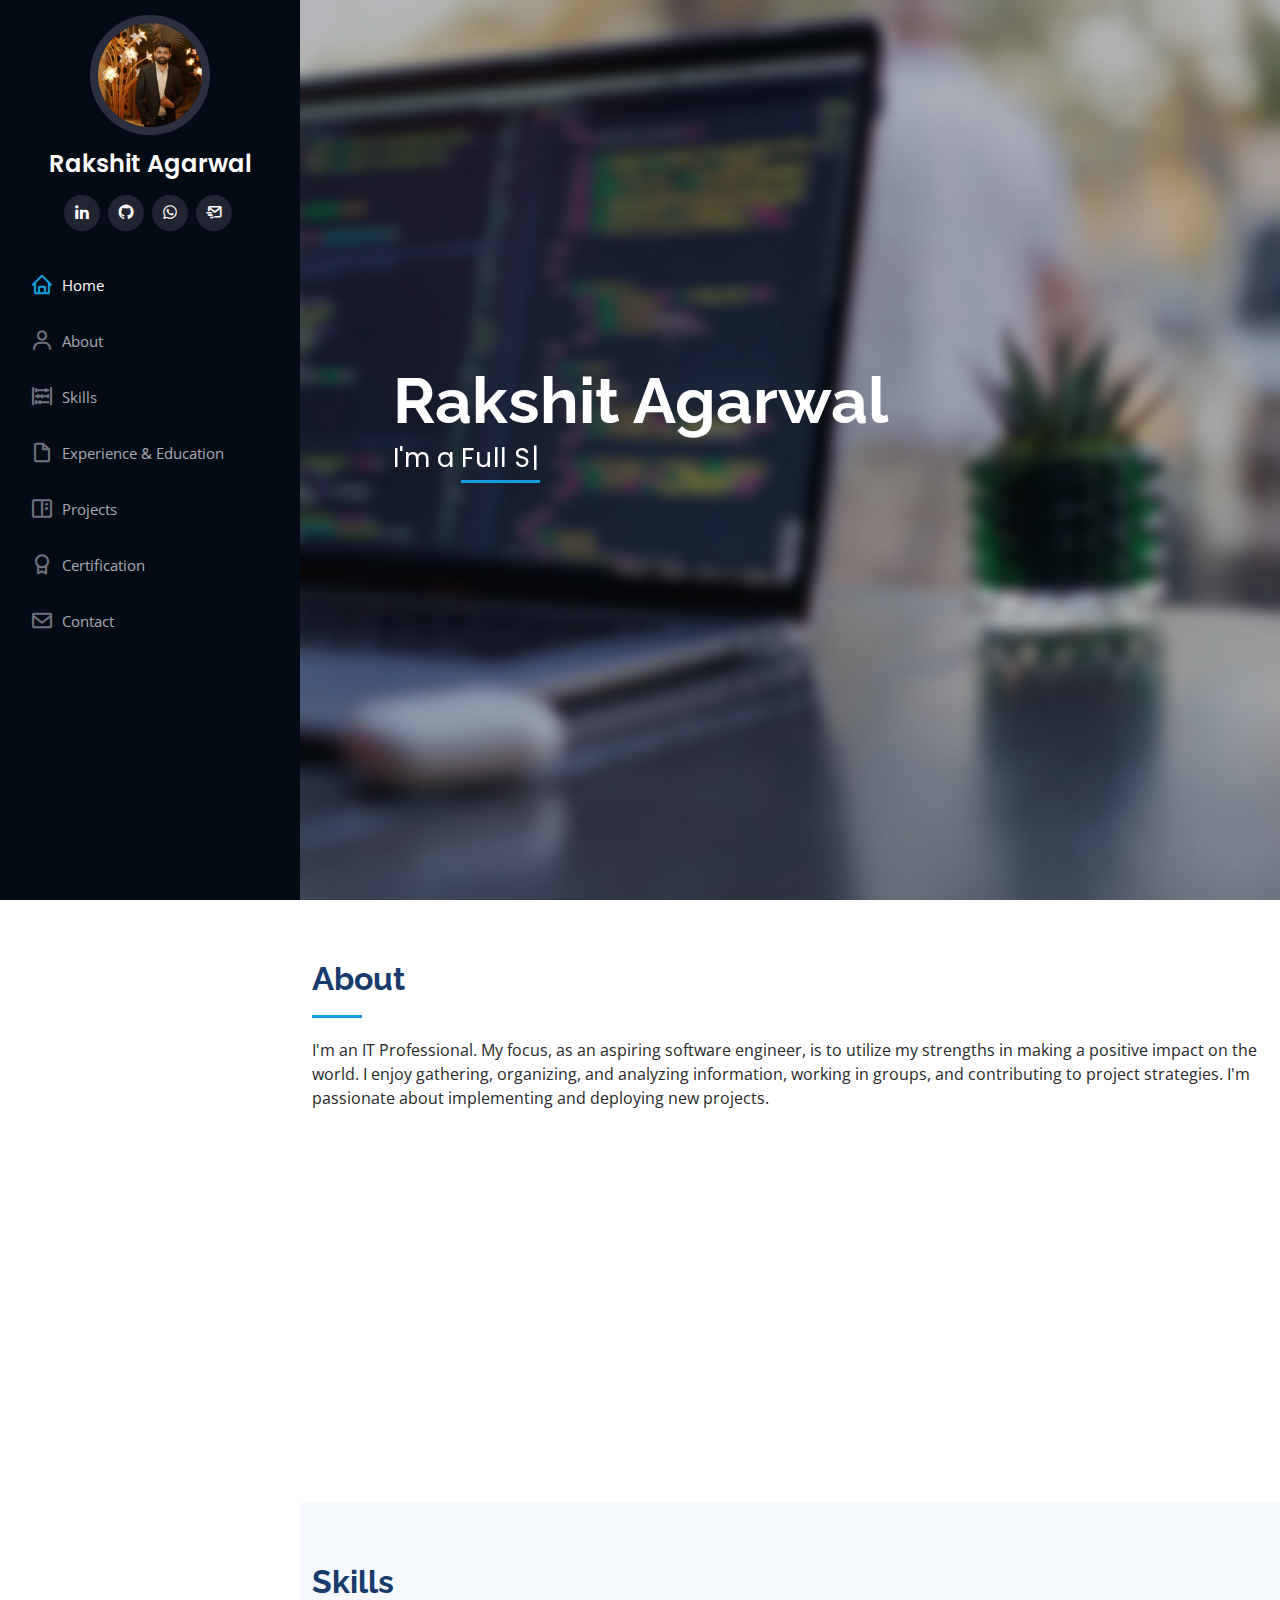
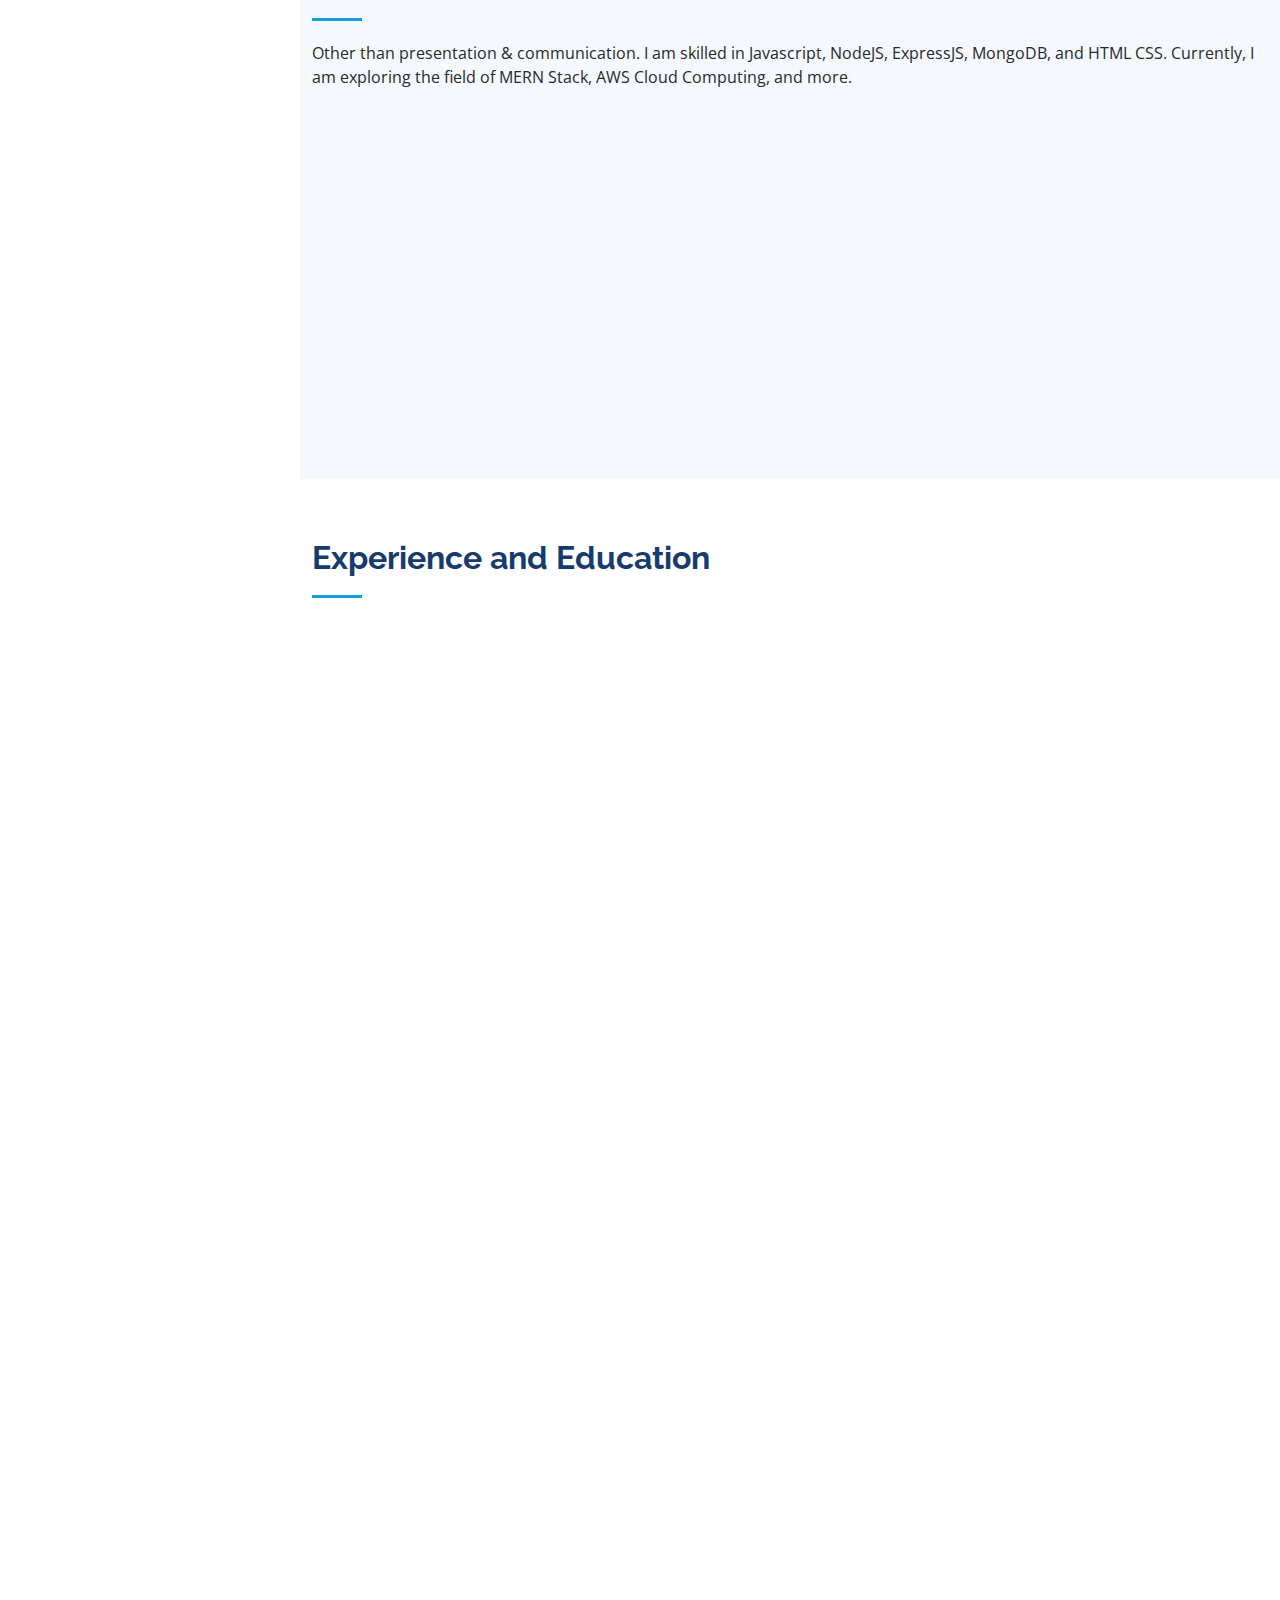
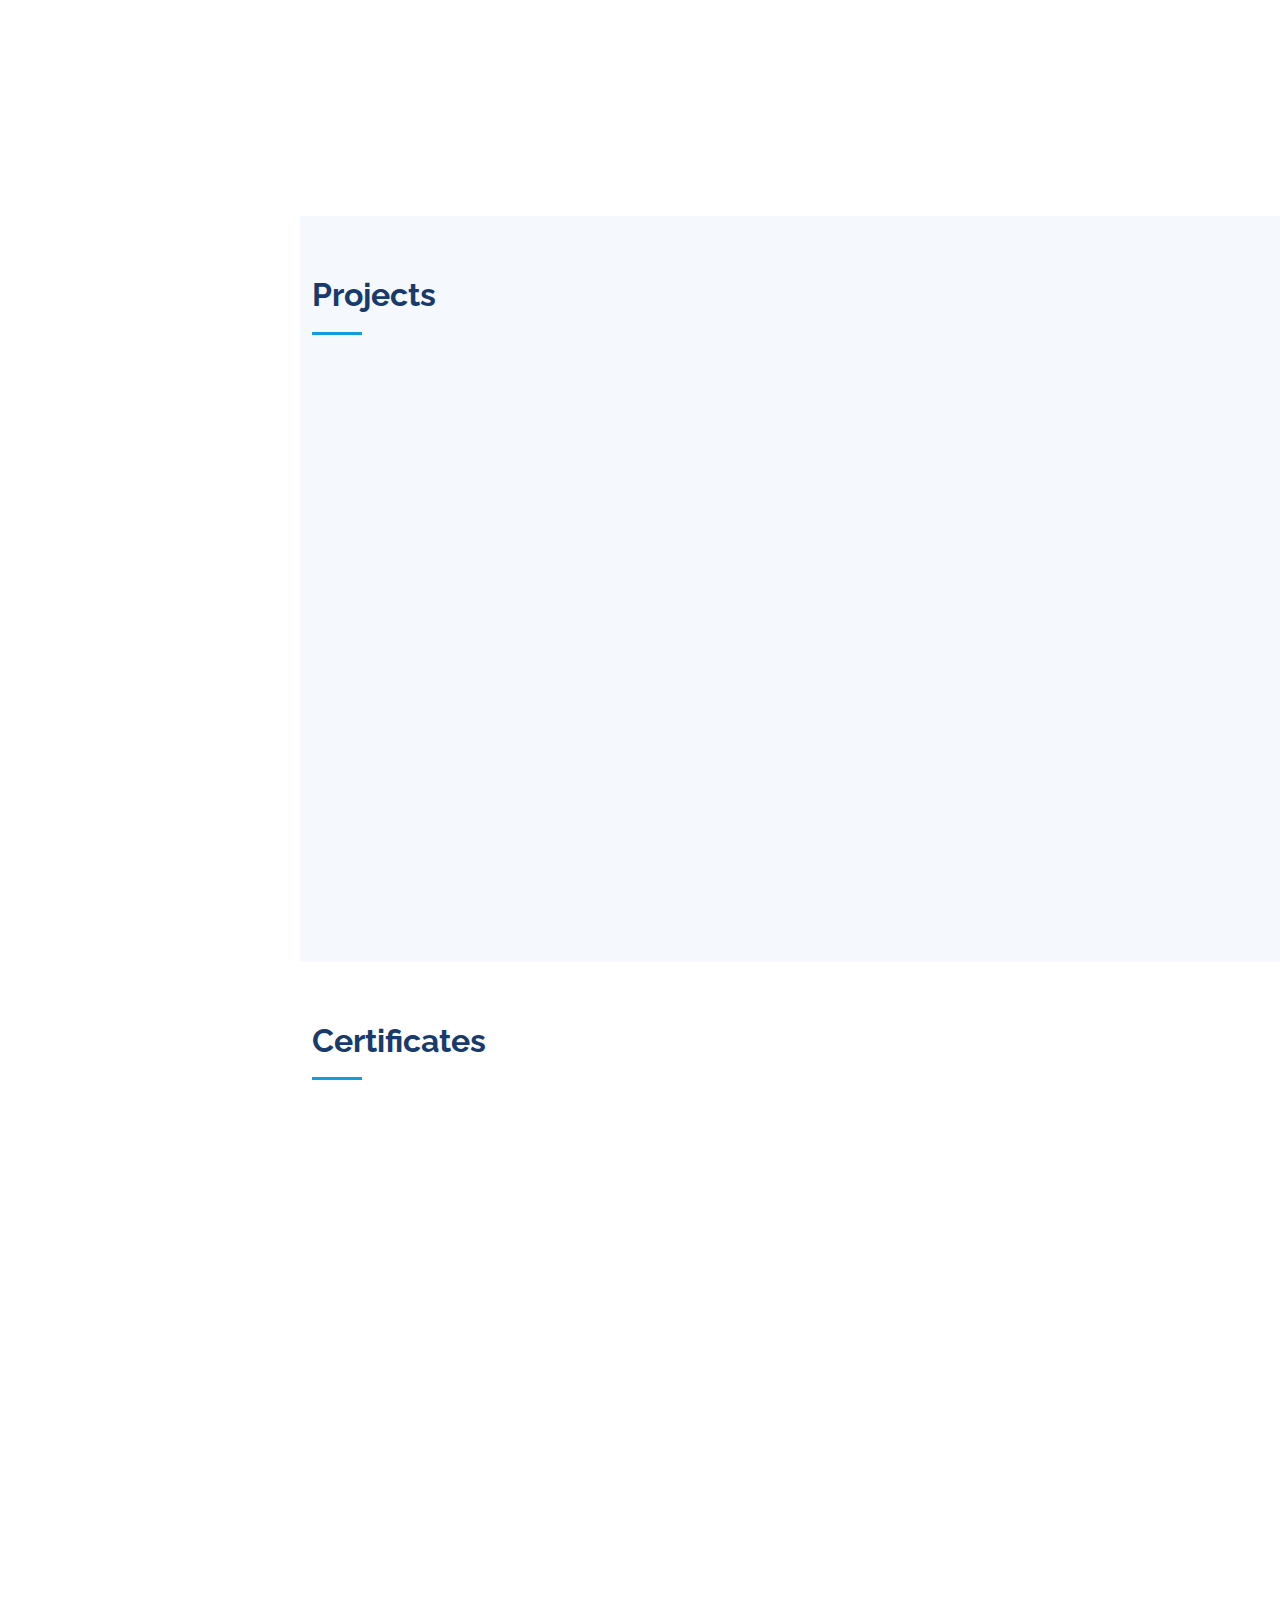
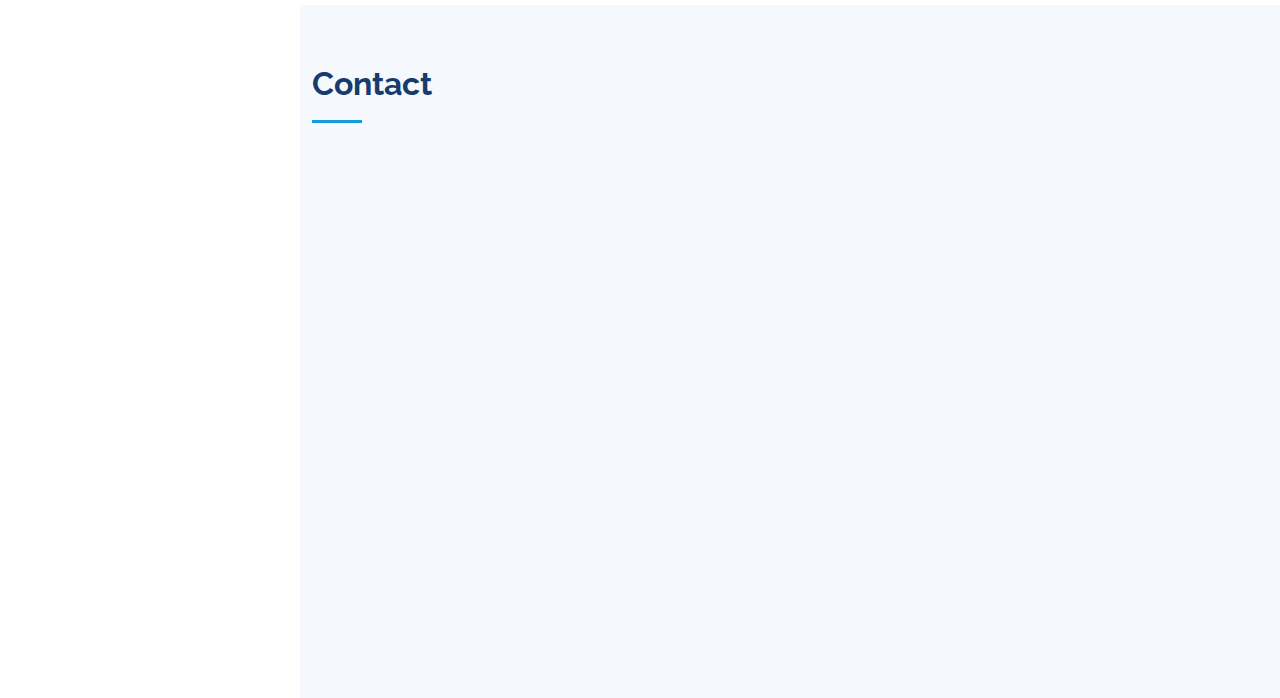
==== index.html @ 60499717 "updated cv resume" ====
<!DOCTYPE html>
<html lang="en">

<head>
  <meta charset="utf-8">
  <meta content="width=device-width, initial-scale=1.0" name="viewport">

  <title>Portfolio - Rakshit</title>
  <meta content="" name="description">
  <meta content="" name="keywords">

  <!-- Favicons -->
  <link href="assets/img/favicon.png" rel="icon">
  <link href="assets/img/favicon.png" rel="apple-touch-icon">

  <!-- Latest compiled and minified CSS -->
  <link rel="stylesheet" href="https://maxcdn.bootstrapcdn.com/bootstrap/4.5.2/css/bootstrap.min.css">
  
  <!-- jQuery library -->
  <script src="https://ajax.googleapis.com/ajax/libs/jquery/3.5.1/jquery.min.js"></script>
  
  <!-- Popper JS -->
  <script src="https://cdnjs.cloudflare.com/ajax/libs/popper.js/1.16.0/umd/popper.min.js"></script>
  
  <!-- Latest compiled JavaScript -->
  <script src="https://maxcdn.bootstrapcdn.com/bootstrap/4.5.2/js/bootstrap.min.js"></script>

  <!-- Google Fonts -->
  <link href="https://fonts.googleapis.com/css?family=Open+Sans:300,300i,400,400i,600,600i,700,700i|Raleway:300,300i,400,400i,500,500i,600,600i,700,700i|Poppins:300,300i,400,400i,500,500i,600,600i,700,700i" rel="stylesheet">

  <!-- Vendor CSS Files -->
  <link href="assets/vendor/aos/aos.css" rel="stylesheet">
  <link href="assets/vendor/bootstrap/css/bootstrap.min.css" rel="stylesheet">
  <link href="assets/vendor/bootstrap-icons/bootstrap-icons.css" rel="stylesheet">
  <link href="assets/vendor/boxicons/css/boxicons.min.css" rel="stylesheet">
  <link href="assets/vendor/glightbox/css/glightbox.min.css" rel="stylesheet">
  <link href="assets/vendor/swiper/swiper-bundle.min.css" rel="stylesheet">

  <!-- <script src='https://kit.fontawesome.com/a076d05399.js' crossorigin='anonymous'></script> -->
  <!-- Template Main CSS File -->
  <link href="assets/css/style.css" rel="stylesheet">

</head>

<body>

  <!-- ======= Mobile nav toggle button ======= -->
  <i class="bi bi-list mobile-nav-toggle d-xl-none"></i>

  <!-- ======= Header ======= -->
  <header id="header">
    <div class="d-flex flex-column">

      <div class="profile">
        <img src="assets/img/rakshit.jpg" alt="" class="img-fluid rounded-circle">
        <h1 class="text-light"><a href="index.html">Rakshit Agarwal</a></h1>
        <div class="social-links mt-3 text-center">
          <a href="https://www.linkedin.com/in/rakshitagarwal/" class="linkedin"><i class="bx bxl-linkedin"></i></a>    
          <a href="https://github.com/rakshitagarwal" class="github"><i class="bx bxl-github"></i></a>
          <a href="https://wa.me/+919997443874" class="whatsapp"><i class="bx bxl-whatsapp"></i></a>
          <a href="mailto:rakshitag13@gmail.com" class="mail"><i class="bx bx-mail-send"></i></a>                  
          
        </div>
      </div>

      <nav id="navbar" class="nav-menu navbar">
        <ul>
          <li><a href="#hero" class="nav-link scrollto active"><i class="bx bx-home"></i> <span>Home</span></a></li>
          <li><a href="#about" class="nav-link scrollto"><i class="bx bx-user"></i> <span>About</span></a></li>
          <li><a href="#skills" class="nav-link scrollto"><i class="bx bx-abacus"></i> <span>Skills</span></a></li>
          <li><a href="#resume" class="nav-link scrollto"><i class="bx bx-file-blank"></i> <span>Experience & Education</span></a></li>
          <li><a href="#portfolio" class="nav-link scrollto"><i class="bx bx-book-content"></i> <span>Projects</span></a></li>
          <li><a href="#services" class="nav-link scrollto"><i class="bx bx-award"></i> <span>Certification</span></a></li>
          <li><a href="#contact" class="nav-link scrollto"><i class="bx bx-envelope"></i> <span>Contact</span></a></li>
        </ul>
      </nav><!-- .nav-menu -->
    </div>
  </header><!-- End Header -->

  <!-- ======= Main Section ======= -->
  <section id="hero" class="d-flex flex-column justify-content-center align-items-center">
    <div class="hero-container" data-aos="fade-in">
      <h1>Rakshit Agarwal</h1>
      <p>I'm a <span class="typed" data-typed-items="Full Stack Developer, Software Engineer, Tech Enthusiast"></span></p>
    </div>
  </section><!-- End Hero -->

  <main id="main">

    <!-- ======= About Section ======= -->
    <section id="about" class="about">
      <div class="container">

        <div class="section-title">
          <h2>About</h2>
          <p>I'm an IT Professional. My focus, as an aspiring software engineer, is to utilize my strengths in making a positive impact on the world. I enjoy gathering, organizing, and analyzing information, working in groups, and contributing to project strategies. I'm passionate about implementing and deploying new projects.</p>
        </div>

        <div class="row">
          <div class="col-lg-4" data-aos="fade-right">
            <img src="assets/img/rakshit.jpg" class="img-fluid" alt="">
          </div>
          <div class="col-lg-8 pt-4 pt-lg-0 content" data-aos="fade-left">
            <br>
            <!-- <h3>Programmer &amp; Web Developer.</h3> -->
            <h3>Software Developer</h3>
            <p class="fst-italic">
              I like meeting people, sharing knowledge and ideas.
            </p>
            <div class="row">
              <div class="col-lg-6">
                <ul>
                  <li><i class="bi bi-chevron-right"></i> <strong>Birthday:</strong> <span>28th November 1998</span></li>
                  <li><i class="bi bi-chevron-right"></i> <strong>Mobile:</strong> <span>+91 9997443874</span></li>
                  <li><i class="bi bi-chevron-right"></i> <strong>Location:</strong> <span>Delhi NCR, India</span></li>
                </ul>
              </div>
              <div class="col-lg-6">
                <ul>
                  <li><i class="bi bi-chevron-right"></i> <strong>Age:</strong> <span>24</span></li>
                  <li><i class="bi bi-chevron-right"></i> <strong>Degree:</strong> <span>B.Tech - CSE (2019)</span></li>
                  <li><i class="bi bi-chevron-right"></i> <strong>Email:</strong> <span>rakshitag13@gmail.com</span></li>
                </ul>
              </div>
            </div>
            <p>
              <!-- . -->
            </p>
          </div>
        </div>

      </div>
    </section><!-- End About Section -->



    <!-- ======= Skills Section ======= -->
    <section id="skills" class="skills section-bg">
      <div class="container">

        <div class="section-title">
          <h2>Skills</h2>
          <p>Other than presentation & communication. I am skilled in Javascript, NodeJS, ExpressJS, MongoDB, and HTML CSS. Currently, I am exploring the field of MERN Stack, AWS Cloud Computing, and more. 
         </div>
        
        <div class="row skills-content">

          <div class="col-lg-6" data-aos="fade-up">

            <div class="progress">
              <span class="skill">HTML <i class="val">98%</i></span>
              <div class="progress-bar-wrap">
                <div class="progress-bar" role="progressbar" aria-valuenow="98" aria-valuemin="0" aria-valuemax="100"></div>
              </div>
            </div>

            <div class="progress">
              <span class="skill">CSS <i class="val">75%</i></span>
              <div class="progress-bar-wrap">
                <div class="progress-bar" role="progressbar" aria-valuenow="75" aria-valuemin="0" aria-valuemax="100"></div>
              </div>
            </div>

            <div class="progress">
              <span class="skill">JavaScript <i class="val">85%</i></span>
              <div class="progress-bar-wrap">
                <div class="progress-bar" role="progressbar" aria-valuenow="85" aria-valuemin="0" aria-valuemax="100"></div>
              </div>
            </div>

            <div class="progress">
              <span class="skill">Mongo DB <i class="val">80%</i></span>
              <div class="progress-bar-wrap">
                <div class="progress-bar" role="progressbar" aria-valuenow="80" aria-valuemin="0" aria-valuemax="100"></div>
              </div>
            </div>

            <div class="progress">
              <span class="skill">Cloud Computing - AWS<i class="val">60%</i></span>
              <div class="progress-bar-wrap">
                <div class="progress-bar" role="progressbar" aria-valuenow="60" aria-valuemin="0" aria-valuemax="100"></div>
              </div>
            </div>

            
          </div>

          <div class="col-lg-6" data-aos="fade-up" data-aos-delay="100">

            <div class="progress">
              <span class="skill">Node Js <i class="val">90%</i></span>
              <div class="progress-bar-wrap">
                <div class="progress-bar" role="progressbar" aria-valuenow="90" aria-valuemin="0" aria-valuemax="100"></div>
              </div>
            </div>

            <div class="progress">
              <span class="skill">Express Js<i class="val">80%</i></span>
              <div class="progress-bar-wrap">
                <div class="progress-bar" role="progressbar" aria-valuenow="80" aria-valuemin="0" aria-valuemax="100"></div>
              </div>
            </div>

            <div class="progress">
              <span class="skill">MySql <i class="val">90%</i></span>
              <div class="progress-bar-wrap">
                <div class="progress-bar" role="progressbar" aria-valuenow="90" aria-valuemin="0" aria-valuemax="100"></div>
              </div>
            </div>
            
            <div class="progress">
              <span class="skill">MERN Stack <i class="val">70%</i></span>
              <div class="progress-bar-wrap">
                <div class="progress-bar" role="progressbar" aria-valuenow="70" aria-valuemin="0" aria-valuemax="100"></div>
              </div>
            </div>

          </div>

        </div>

      </div>
    </section><!-- End Skills Section -->

    <!-- ======= Resume Section ======= -->
    <section id="resume" class="resume">
      <div class="container">

        <div class="section-title">
          <h2>Experience and Education</h2>
          <!-- <p>Magnam dolores commodi suscipit. Necessitatibus eius consequatur ex aliquid fuga eum quidem. Sit sint consectetur velit. Quisquam quos quisquam cupiditate. Et nemo qui impedit suscipit alias ea. Quia fugiat sit in iste officiis commodi quidem hic quas.</p> -->
        </div>

        <div class="row">
          <div class="col-lg-6" data-aos="fade-up" data-aos-delay="100">
            <h3 class="resume-title">Work Experience</h3>

            <div class="resume-item">
              <h4>Node JS Developer</h4>
              <h5><em><strong>Global Vox LLC</strong> - Ahmedabad, Gujarat</em></h5>
              <h6>02/2023 - Present</h6>
              
              <ul>
                  <li>Working on backend development and REST API implementation.</li>
                  <li>Creating and managing CRUD and feature integration with bitbucket.</li>
                  <li>Handling node environment in many projects with coding standards.</li>
                  <li>Technology/Tools: Node JS Development, Express, Mongo DB. </li>
          
              
              </ul>
            </div>

            <div class="resume-item">
              <h4>Backend Developer</h4>
              <h5><em><strong>C.L.G. Pvt Ltd</strong> - Moradabad, UP</em></h5>
              <h6>09/2020 - 10/2021</h6>
            
              <ul>
                <li>I was responsible for development of ERP software for a company.</li>
                <li>Worked on digitizing and managing operations of SKU and products.</li>
                <li>Have hands-on experience in implementing Factri.AI in a factory.</li>
                <li>Technology/Tools: Factri.AI, Development of ERP software.</li>
                
              </ul>
            </div>

            <div class="resume-item">
              <h4>Backend Developer</h4>
              <h5><em><strong>Capgemini</strong> - Pune, Maharashtra</em></h5>
              <h6>07/2019 - 12/2019</h6>
            
              <ul>
                <li>Java Full-stack trainee in Pune with guidance and other resources.</li>
                <li>Worked on project-based learning and implemented J2EE tech.</li>
                <li>Campus Placement from ABES Engineering College (B.Tech).</li>
                <li>Technology/Tools: Java, Postman, Eclipse IDE, Maven.</li>
              </ul>
            </div>
          </div>
          <div class="col-lg-6" data-aos="fade-up">

            <h3 class="resume-title">Education</h3>
            <div class="resume-item">
              <h4>Graduation (B.Tech) - Computer Science and Engineering</h4>
              <h5><em><strong>ABES Engineering College</strong> - Ghaziabad, Uttar Pradesh</em></h5>
              <h6>07/2015 - 06/2019</h6>
              <p>Title - <strong>1st Division</strong></p>
            </div>
          
            <div class="resume-item">
              <h4>Senior Secondary (XII) - Science</h4>
              <h5><em><strong>KCM School</strong> - Moradabad, Uttar Pradesh</em></h5>
              <h6>06/2013 - 05/2015</h6>
              <p>Percentage - <strong>87.8%</strong></p>
            </div>
            <div class="resume-item">
              <h4>Secondary (X) - CBSE</h4>
              <h5><em><strong>KCM School</strong> - Moradabad, Uttar Pradesh</em></h5>
              <h6>04/2011 - 03/2013</h6>
              <p>CGPA - <strong>9.6</strong></p>
            </div>
          </div>
          
        </div>

      </div>
    </section><!-- End Resume Section -->

    <!-- ======= Portfolio Section ======= -->
    <section id="portfolio" class="portfolio section-bg clearfix">

      <div class="container">

        <div class="section-title">
          <h2>Projects</h2>
          <!-- <p>Magnam dolores commodi suscipit. Necessitatibus eius consequatur ex aliquid fuga eum quidem. Sit sint consectetur velit. Quisquam quos quisquam cupiditate. Et nemo qui impedit suscipit alias ea. Quia fugiat sit in iste officiis commodi quidem hic quas.</p> -->
        </div>

        <div class="row portfolio-container" data-aos="fade-up" data-aos-delay="100">

       
          <div class="col-lg-4 col-md-6 portfolio-item filter-web">
            <div class="portfolio-wrap clearfix">
              <h4>Expense Tracker</h4>
              <img src="assets/img/portfolio/project-2.png" class="img-fluid" alt="">
              <div class="portfolio-links">
                <a href="assets/img/portfolio/project-2.png" data-gallery="portfolioGallery" class="portfolio-lightbox" title=""><i class="bx bx-plus"></i></a>
                <a href="https://github.com/rakshitagarwal?tab=repositories" title="More Details"><i class="bx bx-link"></i></a>
              </div>
            </div>
          </div>

          <div class="col-lg-4 col-md-6 portfolio-item filter-app">
            <div class="portfolio-wrap clearfix">
              <h4>Group Chat</h4>
              <img src="assets/img/portfolio/project-3.png" class="img-fluid" alt="">
              <div class="portfolio-links">
                <a href="assets/img/portfolio/project-3.png" data-gallery="portfolioGallery" class="portfolio-lightbox" title=""><i class="bx bx-plus"></i></a>
                <a href="https://github.com/rakshitagarwal?tab=repositories" title="More Details"><i class="bx bx-link"></i></a>
              </div>
            </div>
          </div>

          <div class="col-lg-4 col-md-6 portfolio-item filter-app">
            <div class="portfolio-wrap clearfix">
              <h4>E commerce website project</h4>
              <img src="assets/img/portfolio/project-5.JPG" class="img-fluid" alt="">
              <div class="portfolio-links">
                <a href="assets/img/portfolio/project-5.png" data-gallery="portfolioGallery" class="portfolio-lightbox"
                  title=""><i class="bx bx-plus"></i></a>
                <a href="https://github.com/rakshitagarwal?tab=repositories" title="More Details"><i class="bx bx-link"></i></a>
              </div>
            </div>
          </div>

          <div class="col-lg-4 col-md-6 portfolio-item filter-app">
            <div class="portfolio-wrap clearfix">
              <h4 class="portfolio-wrap">Innovator Island - AWS</h4>
              <img src="assets/img/portfolio/project-6.JPG" class="img-fluid" alt="">
              <div class="portfolio-links">
                <a href="assets/img/portfolio/project-6.JPG" data-gallery="portfolioGallery" class="portfolio-lightbox"
                  title=""><i class="bx bx-plus"></i></a>
                <a href="https://github.com/rakshitagarwal?tab=repositories" title="More Details"><i class="bx bx-link"></i></a>
              </div>
            </div>
          </div>

          <div class="col-lg-4 col-md-6 portfolio-item filter-app">
            <div class="portfolio-wrap clearfix">
              <h4 class="portfolio-wrap">Book Store</h4>
              <img src="assets/img/portfolio/project-1.png" class="img-fluid" alt="">
              <div class="portfolio-links">
                <a href="assets/img/portfolio/project-1.png" data-gallery="portfolioGallery" class="portfolio-lightbox" title=""><i class="bx bx-plus"></i></a>
                <a href="https://github.com/rakshitagarwal?tab=repositories" title="More Details"><i class="bx bx-link"></i></a>
              </div>
            </div>
          </div>

          <div class="col-lg-4 col-md-6 portfolio-item filter-card">
            <div class="portfolio-wrap clearfix">
              <h4>Univercell - An ecommerce project</h4>
              <img src="assets/img/portfolio/project-4.png" class="img-fluid card-img-top" alt="">
              <div class="portfolio-links">
                <a href="assets/img/portfolio/project-4.png" data-gallery="portfolioGallery" class="portfolio-lightbox"
                  title=""><i class="bx bx-plus"></i></a>
                <a href="https://github.com/rakshitagarwal?tab=repositories" title="More Details"><i class="bx bx-link"></i></a>
              </div>
              
            </div>
          </div>


        </div>
      </div>
    </section><!-- End Portfolio Section -->

    <!-- ======= Services Section ======= -->
    <section id="services" class="services">
      <div class="container">

        <div class="section-title">
          <h2>Certificates</h2>
          <!-- <p>Magnam dolores commodi suscipit. Necessitatibus eius consequatur ex aliquid fuga eum quidem. Sit sint consectetur velit. Quisquam quos quisquam cupiditate. Et nemo qui impedit suscipit alias ea. Quia fugiat sit in iste officiis commodi quidem hic quas.</p> -->
        </div>

        <div class="row">

          <div class="col-lg-4 col-md-6 icon-box" data-aos="fade-up">
            <div class="icon"><i class="bx bx-award"></i></div>
            <h4 class="title"><a href="https://courses.edx.org/certificates/8b1f133d4e1c4529b8ad2fcb1ad795a5">Marketing Management</a></h4>
            <p class="description"><em>IIM Bangalore</em></p>
            <p class="description">edX course with IIMBx online Certification on Marketing Management</p>
          </div>

          <div class="col-lg-4 col-md-6 icon-box" data-aos="fade-up">
            <div class="icon"><i class="bx bx-award"></i></div>
            <h4 class="title"><a href="https://courses.edx.org/certificates/3fbdff458f9949dc8c23d908194255d6">Operations Management</a></h4>
            <p class="description"><em>IIM Bangalore</em></p>
            <p class="description">edX course with IIMBx online Certification on Operations Management</p>
          </div>

          <div class="col-lg-4 col-md-6 icon-box" data-aos="fade-up" data-aos-delay="100">
            <div class="icon"><i class="bx bx-award"></i></div>
            <h4 class="title"><a href="">Data Science internship</a></h4>
            <p class="description"><em>Agrobium Technologies, Pune</em></p>
            
            <p class="description">Explored the field of Data Science. Learned about Data Exploration/Munging, Machine Learning algorithms, and much more.</p>
          </div>

          <div class="col-lg-4 col-md-6 icon-box" data-aos="fade-up" data-aos-delay="300">
            <div class="icon"><i class="bx bx-award"></i></div>
            <h4 class="title"><a href="https://learndigital.withgoogle.com/digitalunlocked/validate-certificate-code">Fundamentals of Digital Marketing</a></h4>
            <p class="description"><em>Google certificate id 6B5 EPE KT2</em></p>
            <p class="description">Google online learning and part of google digital garage.</p>
          </div>

          <div class="col-lg-4 col-md-6 icon-box" data-aos="fade-up" data-aos-delay="300">
            <div class="icon"><i class="bx bx-award"></i></div>
            <h4 class="title"><a href="https://drive.google.com/file/d/1IaT0k3ybcJegkJNx_HFDa4n-mKMjJ31h/view">Java Enterprise Apps with DevOps</a></h4>
            <p class="description"><em>Academic council of NIIT</em></p>
            <p class="description">In this course, I learned programming in Java Full Stack</p>
          </div>

          <div class="col-lg-4 col-md-6 icon-box" data-aos="fade-up" data-aos-delay="300">
            <div class="icon"><i class="bx bx-award"></i></div>
            <h4 class="title"><a href="https://www.coursera.org/account/accomplishments/certificate/4SC2Y8GAEGWS">The Data Scientist's Toolbox</a></h4>
            <p class="description"><em>Data science course</em></p>
            <p class="description">Coursera and John Hopkins University course</p>
          </div>

        </div>

      </div>
    </section><!-- End Services Section -->

  
    <!-- ======= Contact Section ======= -->
    <section id="contact" class="contact section-bg">
      <div class="container">

        <div class="section-title">
          <h2>Contact</h2>
          <!-- <p>Magnam dolores commodi suscipit. Necessitatibus eius consequatur ex aliquid fuga eum quidem. Sit sint consectetur velit. Quisquam quos quisquam cupiditate. Et nemo qui impedit suscipit alias ea. Quia fugiat sit in iste officiis commodi quidem hic quas.</p> -->
        </div>

        <div class="row" data-aos="fade-in">

          <div class="col-lg-5 d-flex align-items-stretch">
            <div class="info">
              <div class="address">
                <i class="bi bi-geo-alt"></i>
                <h4>Location:</h4>
                <p>Delhi NCR, India</p>
              </div>

              <div class="email">
                <i class="bi bi-envelope"></i>
                <h4>Personal Email:</h4>
                <p>rakshitag13@gmail.com</p>
              </div>

              <div class="phone">
                <i class="bi bi-phone"></i>
                <h4>Call:</h4>
                <p>+91 9997443874</p>
              </div>

              <div class="CV">
                <i class="bi bi-link"></i>
                <h4>Resume:</h4>
                <p><a href="https://drive.google.com/file/d/1JQIHZeTvBDWLpf9rkUB1N2aD-fu60OCR/view">Link</p>
              </div>
            </div>
          </div>

         
  
  <a href="#" class="back-to-top d-flex align-items-center justify-content-center"><i class="bi bi-arrow-up-short"></i></a>

  <script src="assets/vendor/aos/aos.js"></script>
  <script src="assets/vendor/bootstrap/js/bootstrap.bundle.min.js"></script>
  <script src="assets/vendor/glightbox/js/glightbox.min.js"></script>
  <script src="assets/vendor/isotope-layout/isotope.pkgd.min.js"></script>
  <script src="assets/vendor/php-email-form/validate.js"></script>
  <script src="assets/vendor/purecounter/purecounter.js"></script>
  <script src="assets/vendor/swiper/swiper-bundle.min.js"></script>
  <script src="assets/vendor/typed.js/typed.min.js"></script>
  <script src="assets/vendor/waypoints/noframework.waypoints.js"></script>

  <!-- Template Main JS File -->
  <script src="assets/js/main.js"></script>

</body>

</html>
---- assets/css/style.css ----
/**
* Template Name: iPortfolio - v3.3.0
* Template URL: https://bootstrapmade.com/iportfolio-bootstrap-portfolio-websites-template/
* Author: BootstrapMade.com
* License: https://bootstrapmade.com/license/
*/

/*--------------------------------------------------------------
# General
--------------------------------------------------------------*/
body {
  font-family: "Open Sans", sans-serif;
  color: #272829;
}

a {
  color: #149ddd;
  text-decoration: none;
}

a:hover {
  color: #37b3ed;
  text-decoration: none;
}

h1, h2, h3, h4, h5, h6 {
  font-family: "Raleway", sans-serif;
}

/*--------------------------------------------------------------
# Back to top button
--------------------------------------------------------------*/
.back-to-top {
  position: fixed;
  visibility: hidden;
  opacity: 0;
  right: 15px;
  bottom: 15px;
  z-index: 996;
  background: #149ddd;
  width: 40px;
  height: 40px;
  border-radius: 50px;
  transition: all 0.4s;
}

.back-to-top i {
  font-size: 28px;
  color: #fff;
  line-height: 0;
}

.back-to-top:hover {
  background: #2eafec;
  color: #fff;
}

.back-to-top.active {
  visibility: visible;
  opacity: 1;
}

/*--------------------------------------------------------------
# Header
--------------------------------------------------------------*/
#header {
  position: fixed;
  top: 0;
  left: 0;
  bottom: 0;
  width: 300px;
  transition: all ease-in-out 0.5s;
  z-index: 9997;
  transition: all 0.5s;
  padding: 0 15px;
  background: #040b14;
  overflow-y: auto;
}

#header .profile img {
  margin: 15px auto;
  display: block;
  width: 120px;
  border: 8px solid #2c2f3f;
}

#header .profile h1 {
  font-size: 24px;
  margin: 0;
  padding: 0;
  font-weight: 600;
  -moz-text-align-last: center;
  text-align-last: center;
  font-family: "Poppins", sans-serif;
}

#header .profile h1 a, #header .profile h1 a:hover {
  color: #fff;
  text-decoration: none;
}

#header .profile .social-links a {
  font-size: 18px;
  display: inline-block;
  background: #212431;
  color: #fff;
  line-height: 1;
  padding: 8px 0;
  margin-right: 4px;
  border-radius: 50%;
  text-align: center;
  width: 36px;
  height: 36px;
  transition: 0.3s;
}

#header .profile .social-links a:hover {
  background: #149ddd;
  color: #fff;
  text-decoration: none;
}

#main {
  margin-left: 300px;
}

@media (max-width: 1199px) {
  #header {
    left: -300px;
  }
  #main {
    margin-left: 0;
  }
}

/*--------------------------------------------------------------
# Navigation Menu
--------------------------------------------------------------*/
/* Desktop Navigation */
.nav-menu {
  padding: 30px 0 0 0;
}

.nav-menu * {
  margin: 0;
  padding: 0;
  list-style: none;
}

.nav-menu > ul > li {
  position: relative;
  white-space: nowrap;
}

.nav-menu a, .nav-menu a:focus {
  display: flex;
  align-items: center;
  color: #a8a9b4;
  padding: 12px 15px;
  margin-bottom: 8px;
  transition: 0.3s;
  font-size: 15px;
}

.nav-menu a i, .nav-menu a:focus i {
  font-size: 24px;
  padding-right: 8px;
  color: #6f7180;
}

.nav-menu a:hover, .nav-menu .active, .nav-menu .active:focus, .nav-menu li:hover > a {
  text-decoration: none;
  color: #fff;
}

.nav-menu a:hover i, .nav-menu .active i, .nav-menu .active:focus i, .nav-menu li:hover > a i {
  color: #149ddd;
}

/* Mobile Navigation */
.mobile-nav-toggle {
  position: fixed;
  right: 15px;
  top: 15px;
  z-index: 9998;
  border: 0;
  font-size: 24px;
  transition: all 0.4s;
  outline: none !important;
  background-color: #149ddd;
  color: #fff;
  width: 40px;
  height: 40px;
  display: inline-flex;
  align-items: center;
  justify-content: center;
  line-height: 0;
  border-radius: 50px;
  cursor: pointer;
}

.mobile-nav-active {
  overflow: hidden;
}

.mobile-nav-active #header {
  left: 0;
}

/*--------------------------------------------------------------
# Hero Section
--------------------------------------------------------------*/
#hero {
  width: 100%;
  height: 100vh;
  background: url("../img/hero-bg.jpg") top center;
  /* filter: blur(8px);
  -webkit-filter: blur(8px); */
  background-size: cover;
}

#hero:before {
  content: "";
  background: rgba(5, 13, 24, 0.3);
  position: absolute;
  bottom: 0;
  top: 0;
  left: 0;
  right: 0;
  z-index: 1;
}

#hero .hero-container {
  position: relative;
  z-index: 2;
  min-width: 300px;
}

#hero h1 {
  margin: 0 0 10px 0;
  font-size: 64px;
  font-weight: 700;
  line-height: 56px;
  color: #fff;
}

#hero p {
  color: #fff;
  margin-bottom: 50px;
  font-size: 26px;
  font-family: "Poppins", sans-serif;
}

#hero p span {
  color: #fff;
  padding-bottom: 4px;
  letter-spacing: 1px;
  border-bottom: 3px solid #149ddd;
}

@media (min-width: 1024px) {
  #hero {
    background-attachment: fixed;
  }
}

@media (max-width: 768px) {
  #hero h1 {
    font-size: 28px;
    line-height: 36px;
  }
  #hero h2 {
    font-size: 18px;
    line-height: 24px;
    margin-bottom: 30px;
  }
}

/*--------------------------------------------------------------
# Sections General
--------------------------------------------------------------*/
section {
  padding: 60px 0;
  overflow: hidden;
}

.section-bg {
  background: #f5f8fd;
}

.section-title {
  padding-bottom: 30px;
}

.section-title h2 {
  font-size: 32px;
  font-weight: bold;
  margin-bottom: 20px;
  padding-bottom: 20px;
  position: relative;
  color: #173b6c;
}

.section-title h2::after {
  content: '';
  position: absolute;
  display: block;
  width: 50px;
  height: 3px;
  background: #149ddd;
  bottom: 0;
  left: 0;
}

.section-title p {
  margin-bottom: 0;
}

/*--------------------------------------------------------------
# About
--------------------------------------------------------------*/
.about .content h3 {
  font-weight: 700;
  font-size: 26px;
  color: #173b6c;
}

.about .content ul {
  list-style: none;
  padding: 0;
}

.about .content ul li {
  margin-bottom: 20px;
  display: flex;
  align-items: center;
}

.about .content ul strong {
  margin-right: 10px;
}

.about .content ul i {
  font-size: 16px;
  margin-right: 5px;
  color: #149ddd;
  line-height: 0;
}

.about .content p:last-child {
  margin-bottom: 0;
}

/*--------------------------------------------------------------
# Facts
--------------------------------------------------------------*/
.facts {
  padding-bottom: 30px;
}

.facts .count-box {
  padding: 30px;
  width: 100%;
}

.facts .count-box i {
  display: block;
  font-size: 44px;
  color: #149ddd;
  float: left;
  line-height: 0;
}

.facts .count-box span {
  font-size: 48px;
  line-height: 40px;
  display: block;
  font-weight: 700;
  color: #050d18;
  margin-left: 60px;
}

.facts .count-box p {
  padding: 15px 0 0 0;
  margin: 0 0 0 60px;
  font-family: "Raleway", sans-serif;
  font-size: 14px;
  color: #122f57;
}

.facts .count-box a {
  font-weight: 600;
  display: block;
  margin-top: 20px;
  color: #122f57;
  font-size: 15px;
  font-family: "Poppins", sans-serif;
  transition: ease-in-out 0.3s;
}

.facts .count-box a:hover {
  color: #1f5297;
}

/*--------------------------------------------------------------
# Akills
--------------------------------------------------------------*/
.skills .progress {
  height: 60px;
  display: block;
  background: none;
  border-radius: 0;
}

.skills .progress .skill {
  padding: 7px;
  margin: 0 0 6px 0;
  text-transform: uppercase;
  display: block;
  font-weight: 600;
  font-size: 17px;
  font-family: "Poppins", sans-serif;
  color: #050d18;
}

.skills .progress .skill .val {
  float: right;
  font-style: normal;
}

.skills .progress-bar-wrap {
  background: #dce8f8;
  height: 10px;
}

.skills .progress-bar {
  width: 1px;
  height: 10px;
  transition: .9s;
  background-color: #149ddd;
}

/*--------------------------------------------------------------
# Resume
--------------------------------------------------------------*/
.resume .resume-title {
  font-size: 26px;
  font-weight: 700;
  margin-top: 20px;
  margin-bottom: 20px;
  color: #050d18;
}

.resume .resume-item {
  padding: 0 0 20px 20px;
  margin-top: -2px;
  border-left: 2px solid #1f5297;
  position: relative;
}

.resume .resume-item h4 {
  line-height: 18px;
  font-size: 18px;
  font-weight: 600;
  text-transform: uppercase;
  font-family: "Poppins", sans-serif;
  color: #050d18;
  margin-bottom: 10px;
}

.resume .resume-item h5 {
  font-size: 16px;
  background: #e4edf9;
  padding: 5px 15px;
  display: inline-block;
  font-weight: 600;
  margin-bottom: 10px;
}

.resume .resume-item ul {
  padding-left: 20px;
}

.resume .resume-item ul li {
  padding-bottom: 10px;
}

.resume .resume-item:last-child {
  padding-bottom: 0;
}

.resume .resume-item::before {
  content: "";
  position: absolute;
  width: 16px;
  height: 16px;
  border-radius: 50px;
  left: -9px;
  top: 0;
  background: #fff;
  border: 2px solid #1f5297;
}

/*--------------------------------------------------------------
# Portfolio
--------------------------------------------------------------*/
.portfolio .portfolio-item {
  margin-bottom: 30px;
}

.portfolio #portfolio-flters {
  padding: 0;
  margin: 0 auto 35px auto;
  list-style: none;
  text-align: center;
  background: #fff;
  border-radius: 50px;
  padding: 2px 15px;
}

.portfolio #portfolio-flters li {
  cursor: pointer;
  display: inline-block;
  padding: 10px 15px 8px 15px;
  font-size: 14px;
  font-weight: 600;
  line-height: 1;
  text-transform: uppercase;
  color: #272829;
  margin-bottom: 5px;
  transition: all 0.3s ease-in-out;
}

.portfolio #portfolio-flters li:hover, .portfolio #portfolio-flters li.filter-active {
  color: #149ddd;
}

.portfolio #portfolio-flters li:last-child {
  margin-right: 0;
}

.portfolio .portfolio-wrap {
  transition: 0.3s;
  position: relative;
  overflow: hidden;
  z-index: 1;
}

.portfolio .portfolio-wrap::before {
  content: "";
  background: rgba(255, 255, 255, 0.5);
  position: absolute;
  left: 0;
  right: 0;
  top: 0;
  bottom: 0;
  transition: all ease-in-out 0.3s;
  z-index: 2;
  opacity: 0;
}

.portfolio .portfolio-wrap .portfolio-links {
  opacity: 1;
  left: 0;
  right: 0;
  bottom: -60px;
  z-index: 3;
  position: absolute;
  transition: all ease-in-out 0.3s;
  display: flex;
  justify-content: center;
}

.portfolio .portfolio-wrap .portfolio-links a {
  color: #fff;
  font-size: 28px;
  text-align: center;
  background: rgba(20, 157, 221, 0.75);
  transition: 0.3s;
  width: 50%;
}

.portfolio .portfolio-wrap .portfolio-links a:hover {
  background: rgba(20, 157, 221, 0.95);
}

.portfolio .portfolio-wrap .portfolio-links a + a {
  border-left: 1px solid #37b3ed;
}

.portfolio .portfolio-wrap:hover::before {
  top: 0;
  left: 0;
  right: 0;
  bottom: 0;
  opacity: 1;
}

.portfolio .portfolio-wrap:hover .portfolio-links {
  opacity: 1;
  bottom: 0;
}

.clearfix::after {
  visibility: hidden;
  display: block;
  font-size: 0;
  content: " ";
  clear: both;
  height: 0;
}

.float-right{
  float:right;
}

@media only screen and (max-width :998px) { 
  
  .portfolio.float-right{
    float:none;
  }

}

/*--------------------------------------------------------------
# Portfolio Details
--------------------------------------------------------------*/
.portfolio-details {
  padding-top: 40px;
}

.portfolio-details .portfolio-details-slider img {
  width: 100%;
}

.portfolio-details .portfolio-details-slider .swiper-pagination {
  margin-top: 20px;
  position: relative;
}

.portfolio-details .portfolio-details-slider .swiper-pagination .swiper-pagination-bullet {
  width: 12px;
  height: 12px;
  background-color: #fff;
  opacity: 1;
  border: 1px solid #149ddd;
}

.portfolio-details .portfolio-details-slider .swiper-pagination .swiper-pagination-bullet-active {
  background-color: #149ddd;
}

.portfolio-details .portfolio-info {
  padding: 25px;
  box-shadow: 0px 0 30px rgba(5, 13, 24, 0.08);
}

.portfolio-details .portfolio-info h3 {
  font-size: 22px;
  font-weight: 700;
  margin-bottom: 20px;
  padding-bottom: 20px;
  border-bottom: 1px solid #eee;
}

.portfolio-details .portfolio-info ul {
  list-style: none;
  padding: 0;
  font-size: 15px;
}

.portfolio-details .portfolio-info ul li + li {
  margin-top: 10px;
}

.portfolio-details .portfolio-description {
  padding-top: 30px;
}

.portfolio-details .portfolio-description h2 {
  font-size: 26px;
  font-weight: 700;
  margin-bottom: 20px;
}

.portfolio-details .portfolio-description p {
  padding: 0;
}

/*--------------------------------------------------------------
# Services
--------------------------------------------------------------*/
.services .icon-box {
  margin-bottom: 20px;
}

.services .icon {
  float: left;
  display: flex;
  align-items: center;
  justify-content: center;
  width: 54px;
  height: 54px;
  background: #149ddd;
  border-radius: 50%;
  transition: 0.5s;
  border: 1px solid #149ddd;
}

.services .icon i {
  color: #fff;
  font-size: 24px;
  line-height: 0;
}

.services .icon-box:hover .icon {
  background: #fff;
}

.services .icon-box:hover .icon i {
  color: #149ddd;
}

.services .title {
  margin-left: 80px;
  font-weight: 700;
  margin-bottom: 15px;
  font-size: 18px;
}

.services .title a {
  color: #343a40;
}

.services .title a:hover {
  color: #149ddd;
}

.services .description {
  margin-left: 80px;
  line-height: 24px;
  font-size: 14px;
}

/*--------------------------------------------------------------
# Testimonials
--------------------------------------------------------------*/
.testimonials .testimonial-item {
  box-sizing: content-box;
  text-align: center;
  min-height: 320px;
}

.testimonials .testimonial-item .testimonial-img {
  width: 90px;
  border-radius: 50%;
  margin: 0 auto;
}

.testimonials .testimonial-item h3 {
  font-size: 18px;
  font-weight: bold;
  margin: 10px 0 5px 0;
  color: #111;
}

.testimonials .testimonial-item h4 {
  font-size: 14px;
  color: #999;
  margin: 0;
}

.testimonials .testimonial-item .quote-icon-left, .testimonials .testimonial-item .quote-icon-right {
  color: #c3e8fa;
  font-size: 26px;
}

.testimonials .testimonial-item .quote-icon-left {
  display: inline-block;
  left: -5px;
  position: relative;
}

.testimonials .testimonial-item .quote-icon-right {
  display: inline-block;
  right: -5px;
  position: relative;
  top: 10px;
}

.testimonials .testimonial-item p {
  font-style: italic;
  margin: 0 15px 15px 15px;
  padding: 20px;
  background: #fff;
  position: relative;
  margin-bottom: 35px;
  border-radius: 6px;
  box-shadow: 0px 2px 15px rgba(0, 0, 0, 0.1);
}

.testimonials p::after {
  content: "";
  width: 0;
  height: 0;
  border-top: 20px solid #fff;
  border-right: 20px solid transparent;
  border-left: 20px solid transparent;
  position: absolute;
  bottom: -20px;
  left: calc(50% - 20px);
}

.testimonials .swiper-pagination {
  margin-top: 20px;
  position: relative;
}

.testimonials .swiper-pagination .swiper-pagination-bullet {
  width: 12px;
  height: 12px;
  background-color: #fff;
  opacity: 1;
  border: 1px solid #149ddd;
}

.testimonials .swiper-pagination .swiper-pagination-bullet-active {
  background-color: #149ddd;
}

/*--------------------------------------------------------------
# Contact
--------------------------------------------------------------*/
.contact {
  padding-bottom: 130px;
}

.contact .info {
  padding: 30px;
  background: #fff;
  width: 100%;
  box-shadow: 0 0 24px 0 rgba(0, 0, 0, 0.12);
}

.contact .info i {
  font-size: 20px;
  color: #149ddd;
  float: left;
  width: 44px;
  height: 44px;
  background: #dff3fc;
  display: flex;
  justify-content: center;
  align-items: center;
  border-radius: 50px;
  transition: all 0.3s ease-in-out;
}

.contact .info h4 {
  padding: 0 0 0 60px;
  font-size: 22px;
  font-weight: 600;
  margin-bottom: 5px;
  color: #050d18;
}

.contact .info p {
  padding: 0 0 10px 60px;
  margin-bottom: 20px;
  font-size: 14px;
  color: #173b6c;
}

.contact .info .email p {
  padding-top: 5px;
}

.contact .info .social-links {
  padding-left: 60px;
}

.contact .info .social-links a {
  font-size: 18px;
  display: inline-block;
  background: #333;
  color: #fff;
  line-height: 1;
  padding: 8px 0;
  border-radius: 50%;
  text-align: center;
  width: 36px;
  height: 36px;
  transition: 0.3s;
  margin-right: 10px;
}

.contact .info .social-links a:hover {
  background: #149ddd;
  color: #fff;
}

.contact .info .email:hover i, .contact .info .address:hover i, .contact .info .CV:hover i, .contact .info .phone:hover i {
  background: #149ddd;
  color: #fff;
}

.contact .php-email-form {
  width: 100%;
  padding: 30px;
  background: #fff;
  box-shadow: 0 0 24px 0 rgba(0, 0, 0, 0.12);
}

.contact .php-email-form .form-group {
  padding-bottom: 8px;
}

.contact .php-email-form .validate {
  display: none;
  color: red;
  margin: 0 0 15px 0;
  font-weight: 400;
  font-size: 13px;
}

.contact .php-email-form .error-message {
  display: none;
  color: #fff;
  background: #ed3c0d;
  text-align: left;
  padding: 15px;
  font-weight: 600;
}

.contact .php-email-form .error-message br + br {
  margin-top: 25px;
}

.contact .php-email-form .sent-message {
  display: none;
  color: #fff;
  background: #18d26e;
  text-align: center;
  padding: 15px;
  font-weight: 600;
}

.contact .php-email-form .loading {
  display: none;
  background: #fff;
  text-align: center;
  padding: 15px;
}

.contact .php-email-form .loading:before {
  content: "";
  display: inline-block;
  border-radius: 50%;
  width: 24px;
  height: 24px;
  margin: 0 10px -6px 0;
  border: 3px solid #18d26e;
  border-top-color: #eee;
  -webkit-animation: animate-loading 1s linear infinite;
  animation: animate-loading 1s linear infinite;
}

.contact .php-email-form .form-group {
  margin-bottom: 15px;
}

.contact .php-email-form label {
  padding-bottom: 8px;
}

.contact .php-email-form input, .contact .php-email-form textarea {
  border-radius: 0;
  box-shadow: none;
  font-size: 14px;
}

.contact .php-email-form input {
  height: 44px;
}

.contact .php-email-form textarea {
  padding: 10px 15px;
}

.contact .php-email-form button[type="submit"] {
  background: #149ddd;
  border: 0;
  padding: 10px 24px;
  color: #fff;
  transition: 0.4s;
  border-radius: 4px;
}

.contact .php-email-form button[type="submit"]:hover {
  background: #37b3ed;
}

@-webkit-keyframes animate-loading {
  0% {
    transform: rotate(0deg);
  }
  100% {
    transform: rotate(360deg);
  }
}

@keyframes animate-loading {
  0% {
    transform: rotate(0deg);
  }
  100% {
    transform: rotate(360deg);
  }
}

/*--------------------------------------------------------------
# Breadcrumbs
--------------------------------------------------------------*/
.breadcrumbs {
  padding: 20px 0;
  background: #f9f9f9;
}

.breadcrumbs h2 {
  font-size: 26px;
  font-weight: 300;
}

.breadcrumbs ol {
  display: flex;
  flex-wrap: wrap;
  list-style: none;
  padding: 0;
  margin: 0;
  font-size: 15px;
}

.breadcrumbs ol li + li {
  padding-left: 10px;
}

.breadcrumbs ol li + li::before {
  display: inline-block;
  padding-right: 10px;
  color: #0e2442;
  content: "/";
}

@media (max-width: 768px) {
  .breadcrumbs .d-flex {
    display: block !important;
  }
  .breadcrumbs ol {
    display: block;
  }
  .breadcrumbs ol li {
    display: inline-block;
  }
}

/*--------------------------------------------------------------
# Footer
--------------------------------------------------------------*/
#footer {
  padding: 15px;
  color: #f4f6fd;
  font-size: 14px;
  position: fixed;
  left: 0;
  bottom: 0;
  width: 300px;
  z-index: 9999;
  background: #040b14;
}

#footer .copyright {
  text-align: center;
}

#footer .credits {
  padding-top: 5px;
  text-align: center;
  font-size: 13px;
  color: #eaebf0;
}

@media (max-width: 1199px) {
  #footer {
    position: static;
    width: auto;
    padding-right: 20px 15px;
  }
}
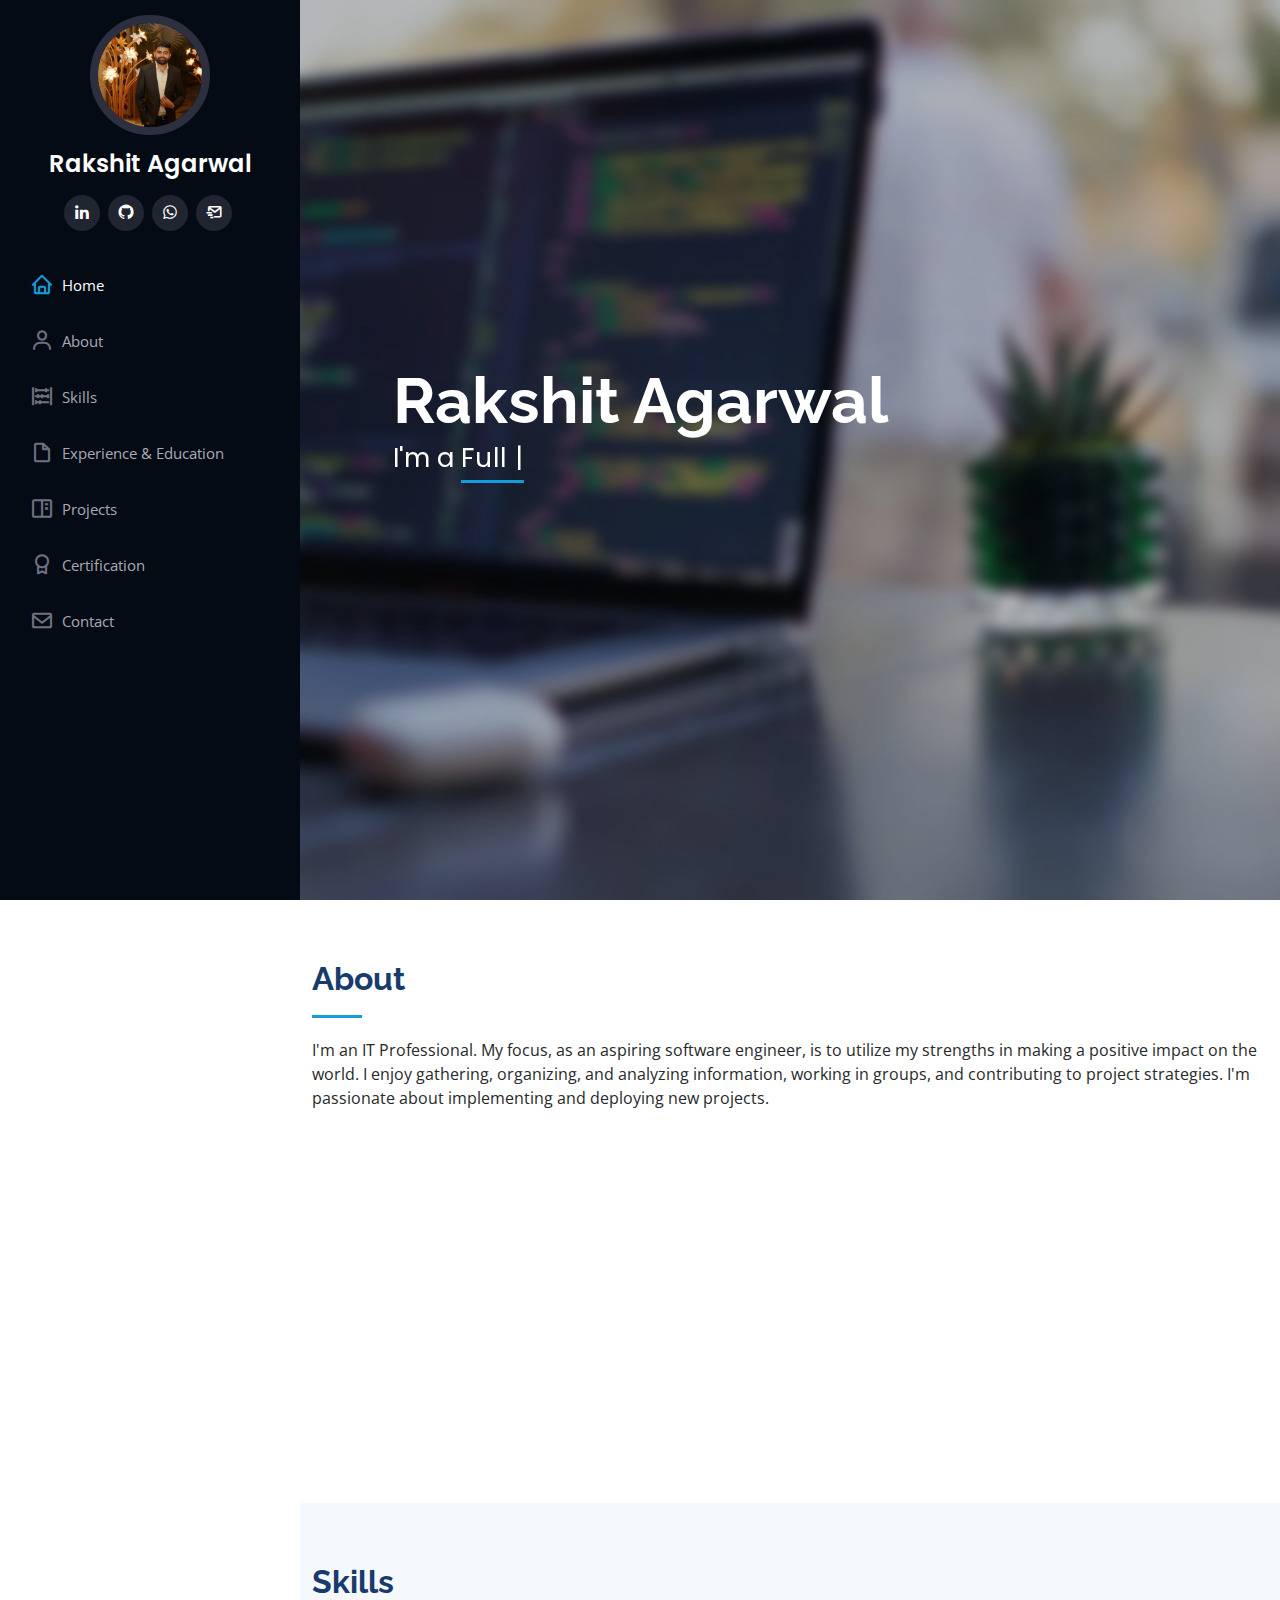
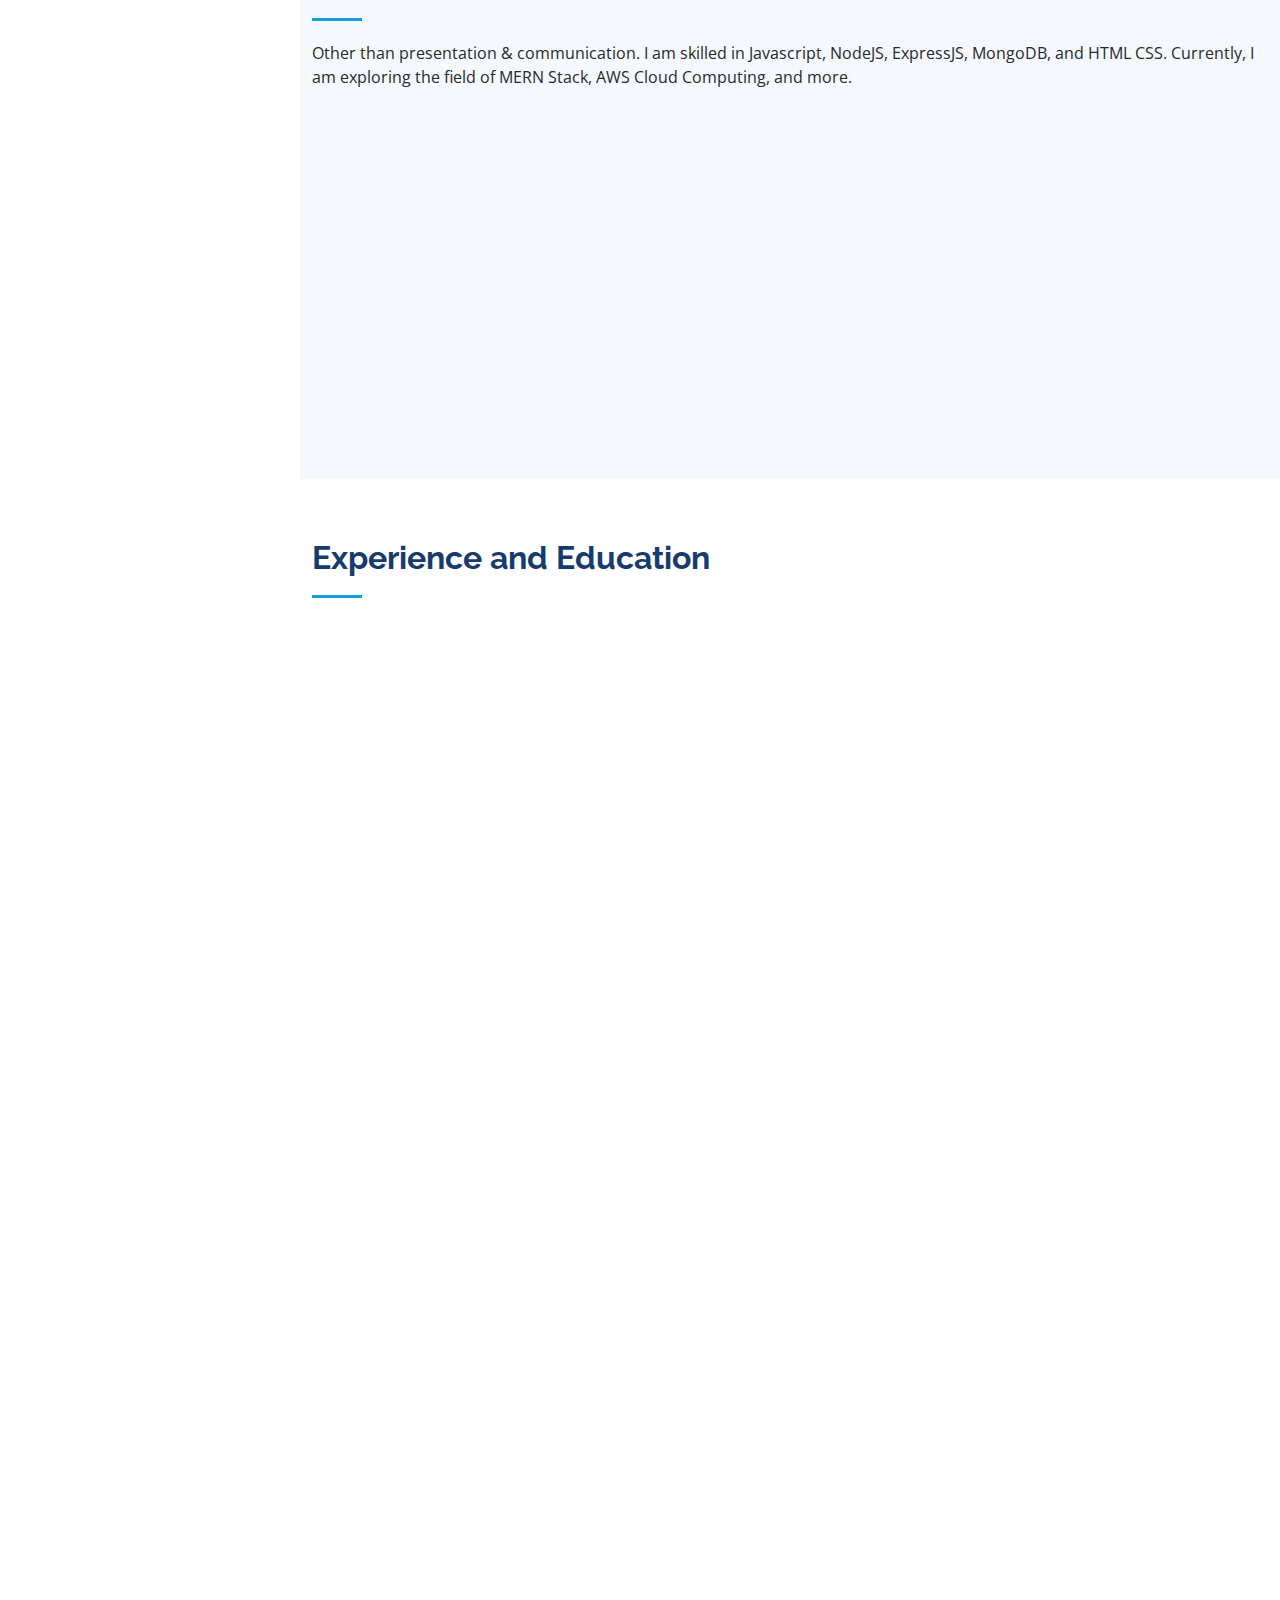
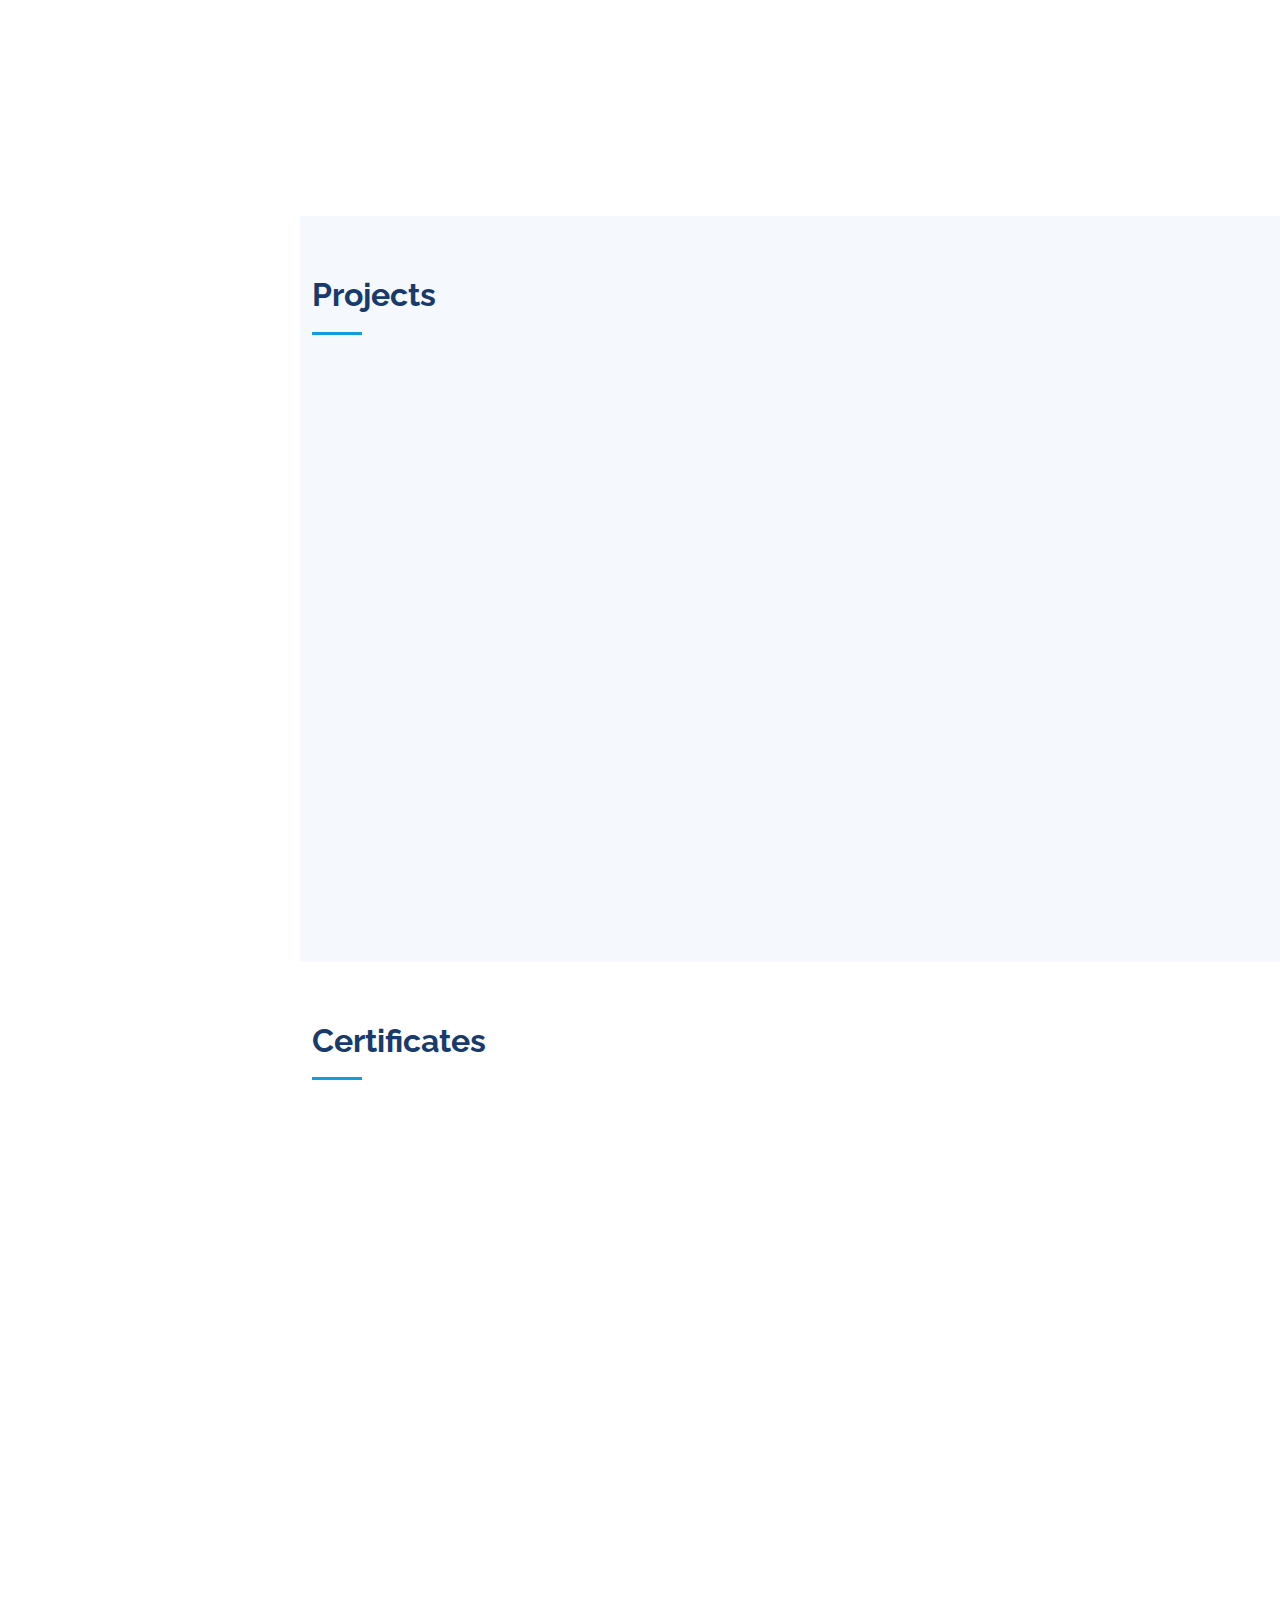
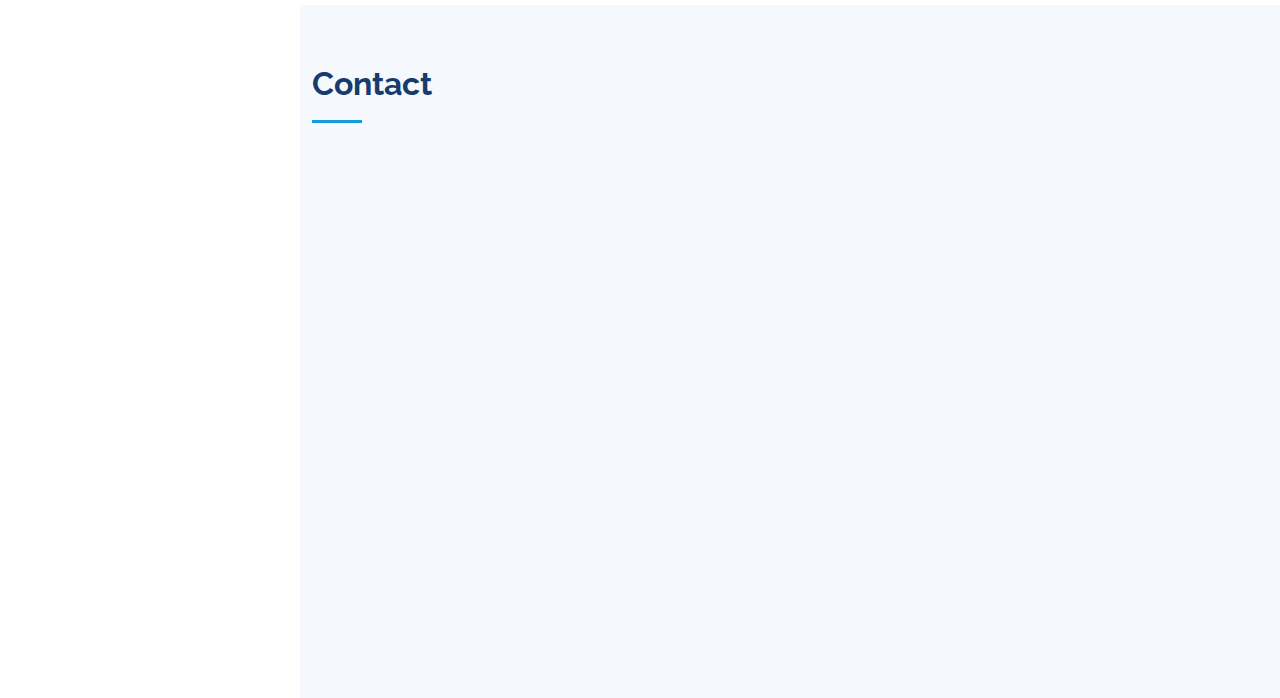
==== commit 9fa21a06: "latest project in CV updated" ====
--- a/index.html
+++ b/index.html
@@ -148,20 +148,6 @@
           <div class="col-lg-6" data-aos="fade-up">
 
             <div class="progress">
-              <span class="skill">HTML <i class="val">98%</i></span>
-              <div class="progress-bar-wrap">
-                <div class="progress-bar" role="progressbar" aria-valuenow="98" aria-valuemin="0" aria-valuemax="100"></div>
-              </div>
-            </div>
-
-            <div class="progress">
-              <span class="skill">CSS <i class="val">75%</i></span>
-              <div class="progress-bar-wrap">
-                <div class="progress-bar" role="progressbar" aria-valuenow="75" aria-valuemin="0" aria-valuemax="100"></div>
-              </div>
-            </div>
-
-            <div class="progress">
               <span class="skill">JavaScript <i class="val">85%</i></span>
               <div class="progress-bar-wrap">
                 <div class="progress-bar" role="progressbar" aria-valuenow="85" aria-valuemin="0" aria-valuemax="100"></div>
@@ -169,49 +155,63 @@
             </div>
 
             <div class="progress">
+              <span class="skill">Node Js <i class="val">90%</i></span>
+              <div class="progress-bar-wrap">
+                <div class="progress-bar" role="progressbar" aria-valuenow="90" aria-valuemin="0" aria-valuemax="100"></div>
+              </div>
+            </div>
+
+            <div class="progress">
+              <span class="skill">HTML <i class="val">88%</i></span>
+              <div class="progress-bar-wrap">
+                <div class="progress-bar" role="progressbar" aria-valuenow="88" aria-valuemin="0" aria-valuemax="100"></div>
+              </div>
+            </div>
+
+            <div class="progress">
+              <span class="skill">CSS <i class="val">79%</i></span>
+              <div class="progress-bar-wrap">
+                <div class="progress-bar" role="progressbar" aria-valuenow="79" aria-valuemin="0" aria-valuemax="100"></div>
+              </div>
+            </div>
+
+            <div class="progress">
               <span class="skill">Mongo DB <i class="val">80%</i></span>
               <div class="progress-bar-wrap">
                 <div class="progress-bar" role="progressbar" aria-valuenow="80" aria-valuemin="0" aria-valuemax="100"></div>
               </div>
             </div>
 
-            <div class="progress">
-              <span class="skill">Cloud Computing - AWS<i class="val">60%</i></span>
-              <div class="progress-bar-wrap">
-                <div class="progress-bar" role="progressbar" aria-valuenow="60" aria-valuemin="0" aria-valuemax="100"></div>
-              </div>
-            </div>
-
+
+          </div>
+
+          <div class="col-lg-6" data-aos="fade-up" data-aos-delay="100">
+
+            <div class="progress">
+              <span class="skill">Cloud Computing - AWS<i class="val">78%</i></span>
+              <div class="progress-bar-wrap">
+                <div class="progress-bar" role="progressbar" aria-valuenow="78" aria-valuemin="0" aria-valuemax="100"></div>
+              </div>
+            </div>
+
+            <div class="progress">
+              <span class="skill">Express Js<i class="val">90%</i></span>
+              <div class="progress-bar-wrap">
+                <div class="progress-bar" role="progressbar" aria-valuenow="90" aria-valuemin="0" aria-valuemax="100"></div>
+              </div>
+            </div>
+
+            <div class="progress">
+              <span class="skill">MySql <i class="val">80%</i></span>
+              <div class="progress-bar-wrap">
+                <div class="progress-bar" role="progressbar" aria-valuenow="80" aria-valuemin="0" aria-valuemax="100"></div>
+              </div>
+            </div>
             
-          </div>
-
-          <div class="col-lg-6" data-aos="fade-up" data-aos-delay="100">
-
-            <div class="progress">
-              <span class="skill">Node Js <i class="val">90%</i></span>
-              <div class="progress-bar-wrap">
-                <div class="progress-bar" role="progressbar" aria-valuenow="90" aria-valuemin="0" aria-valuemax="100"></div>
-              </div>
-            </div>
-
-            <div class="progress">
-              <span class="skill">Express Js<i class="val">80%</i></span>
-              <div class="progress-bar-wrap">
-                <div class="progress-bar" role="progressbar" aria-valuenow="80" aria-valuemin="0" aria-valuemax="100"></div>
-              </div>
-            </div>
-
-            <div class="progress">
-              <span class="skill">MySql <i class="val">90%</i></span>
-              <div class="progress-bar-wrap">
-                <div class="progress-bar" role="progressbar" aria-valuenow="90" aria-valuemin="0" aria-valuemax="100"></div>
-              </div>
-            </div>
-            
-            <div class="progress">
-              <span class="skill">MERN Stack <i class="val">70%</i></span>
-              <div class="progress-bar-wrap">
-                <div class="progress-bar" role="progressbar" aria-valuenow="70" aria-valuemin="0" aria-valuemax="100"></div>
+            <div class="progress">
+              <span class="skill">MERN Stack <i class="val">85%</i></span>
+              <div class="progress-bar-wrap">
+                <div class="progress-bar" role="progressbar" aria-valuenow="85" aria-valuemin="0" aria-valuemax="100"></div>
               </div>
             </div>
 
@@ -488,7 +488,7 @@
               <div class="CV">
                 <i class="bi bi-link"></i>
                 <h4>Resume:</h4>
-                <p><a href="https://drive.google.com/file/d/1JQIHZeTvBDWLpf9rkUB1N2aD-fu60OCR/view">Link</p>
+                <p><a href="https://drive.google.com/file/d/1daePRU10G0tIuyzfrGPj04EasvAspKwq/view?usp=sharing">Online</p>
               </div>
             </div>
           </div>
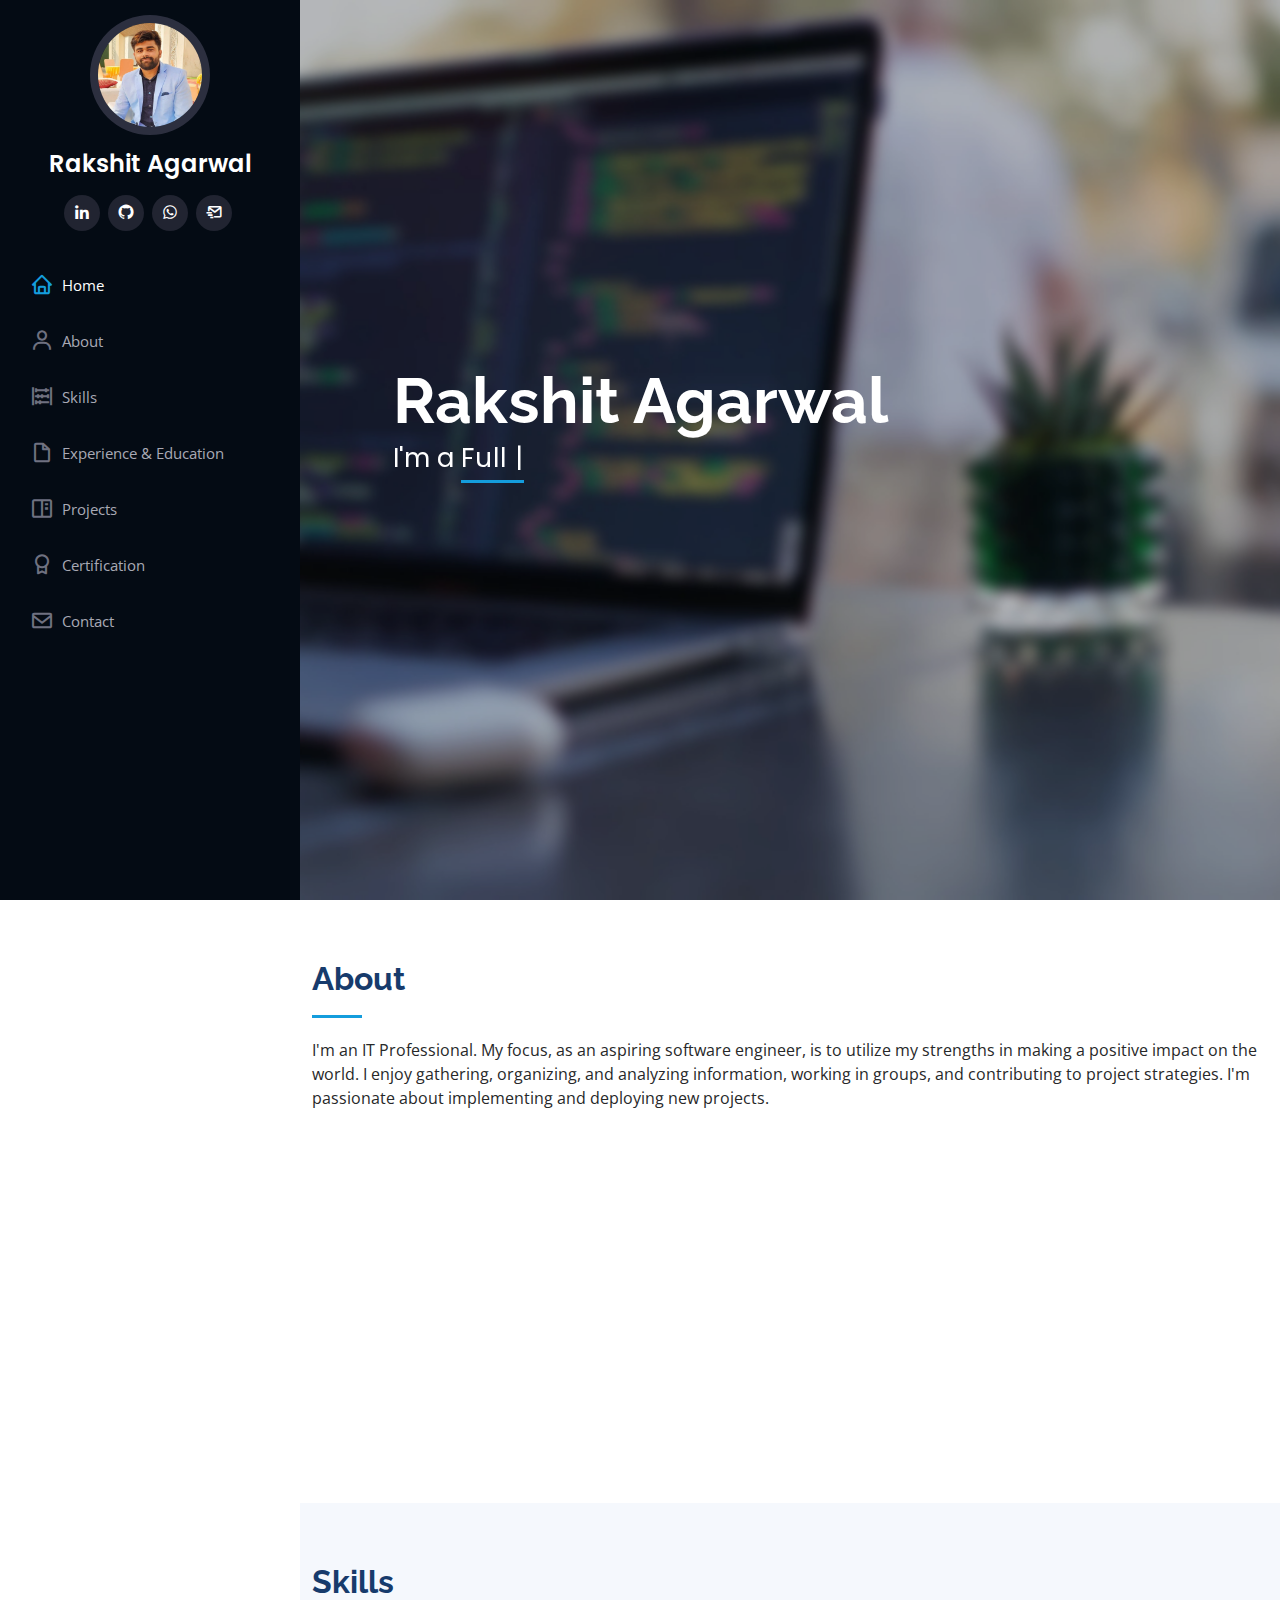
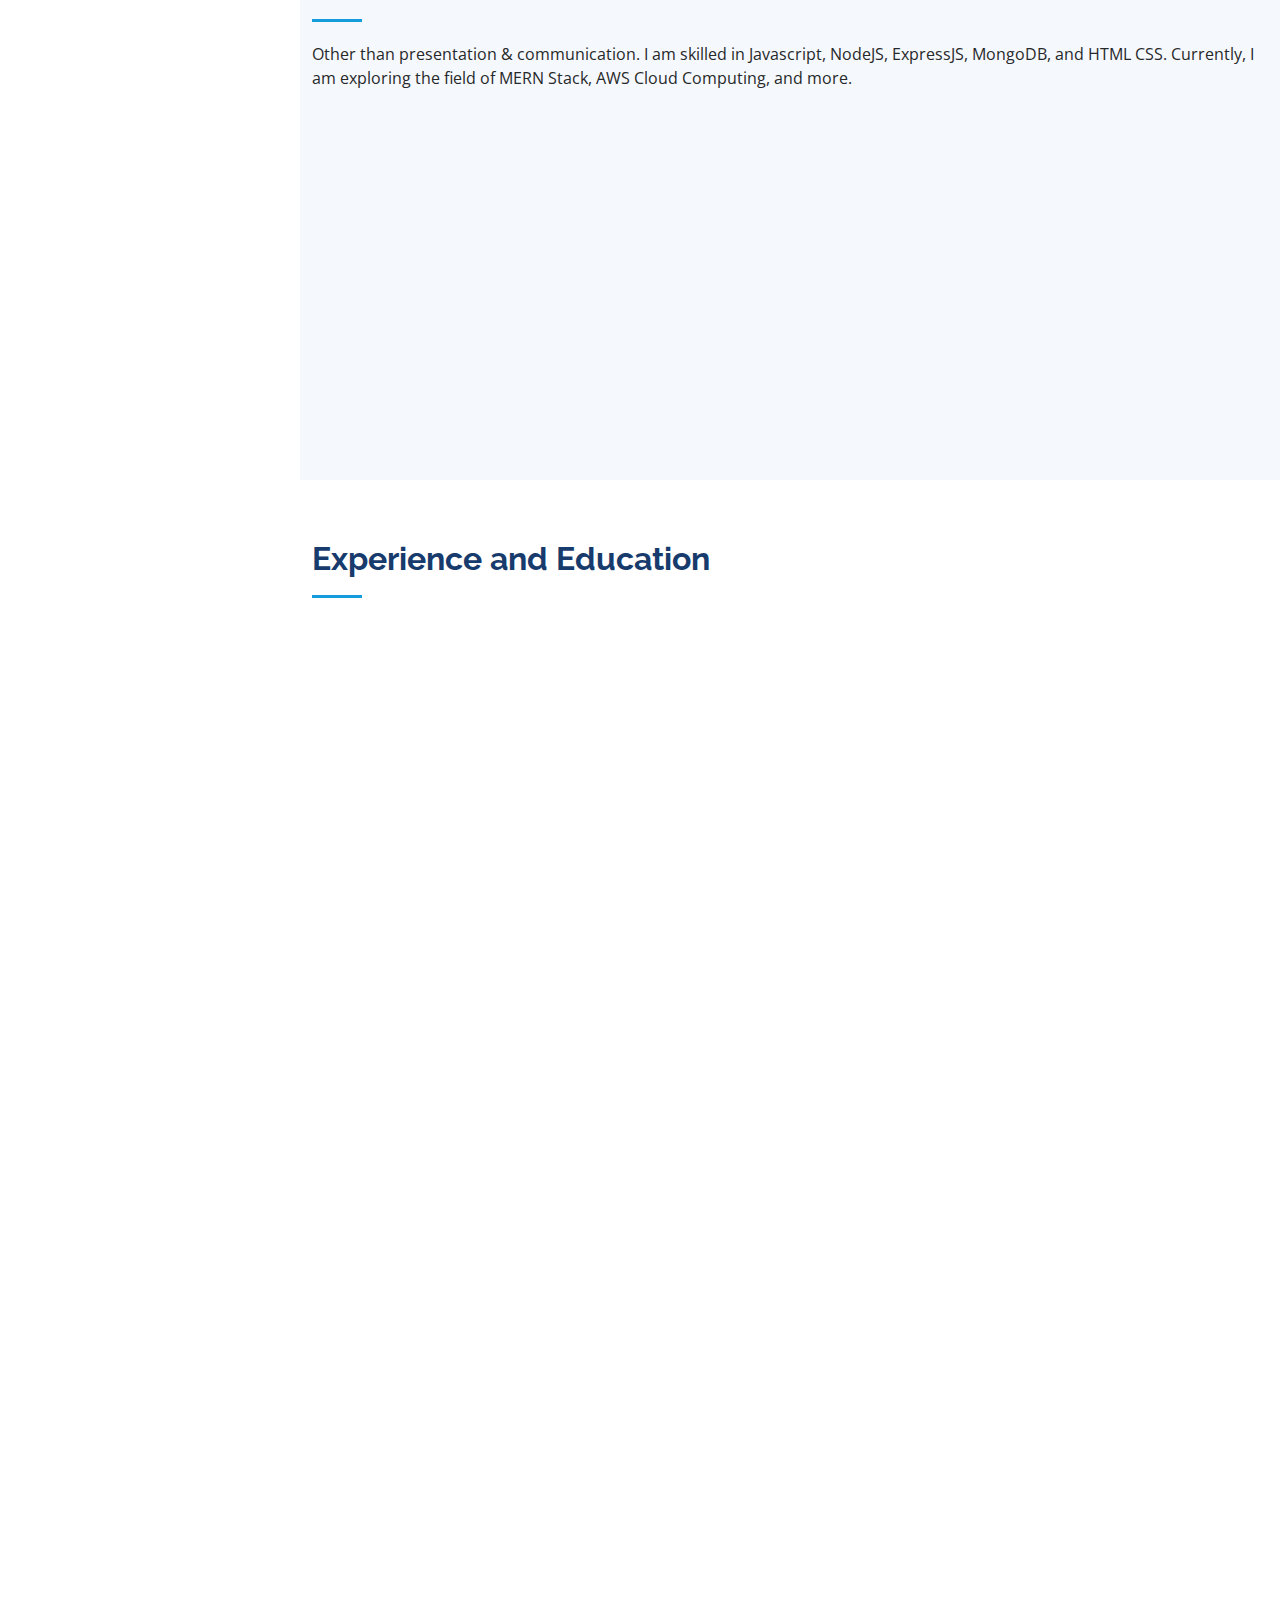
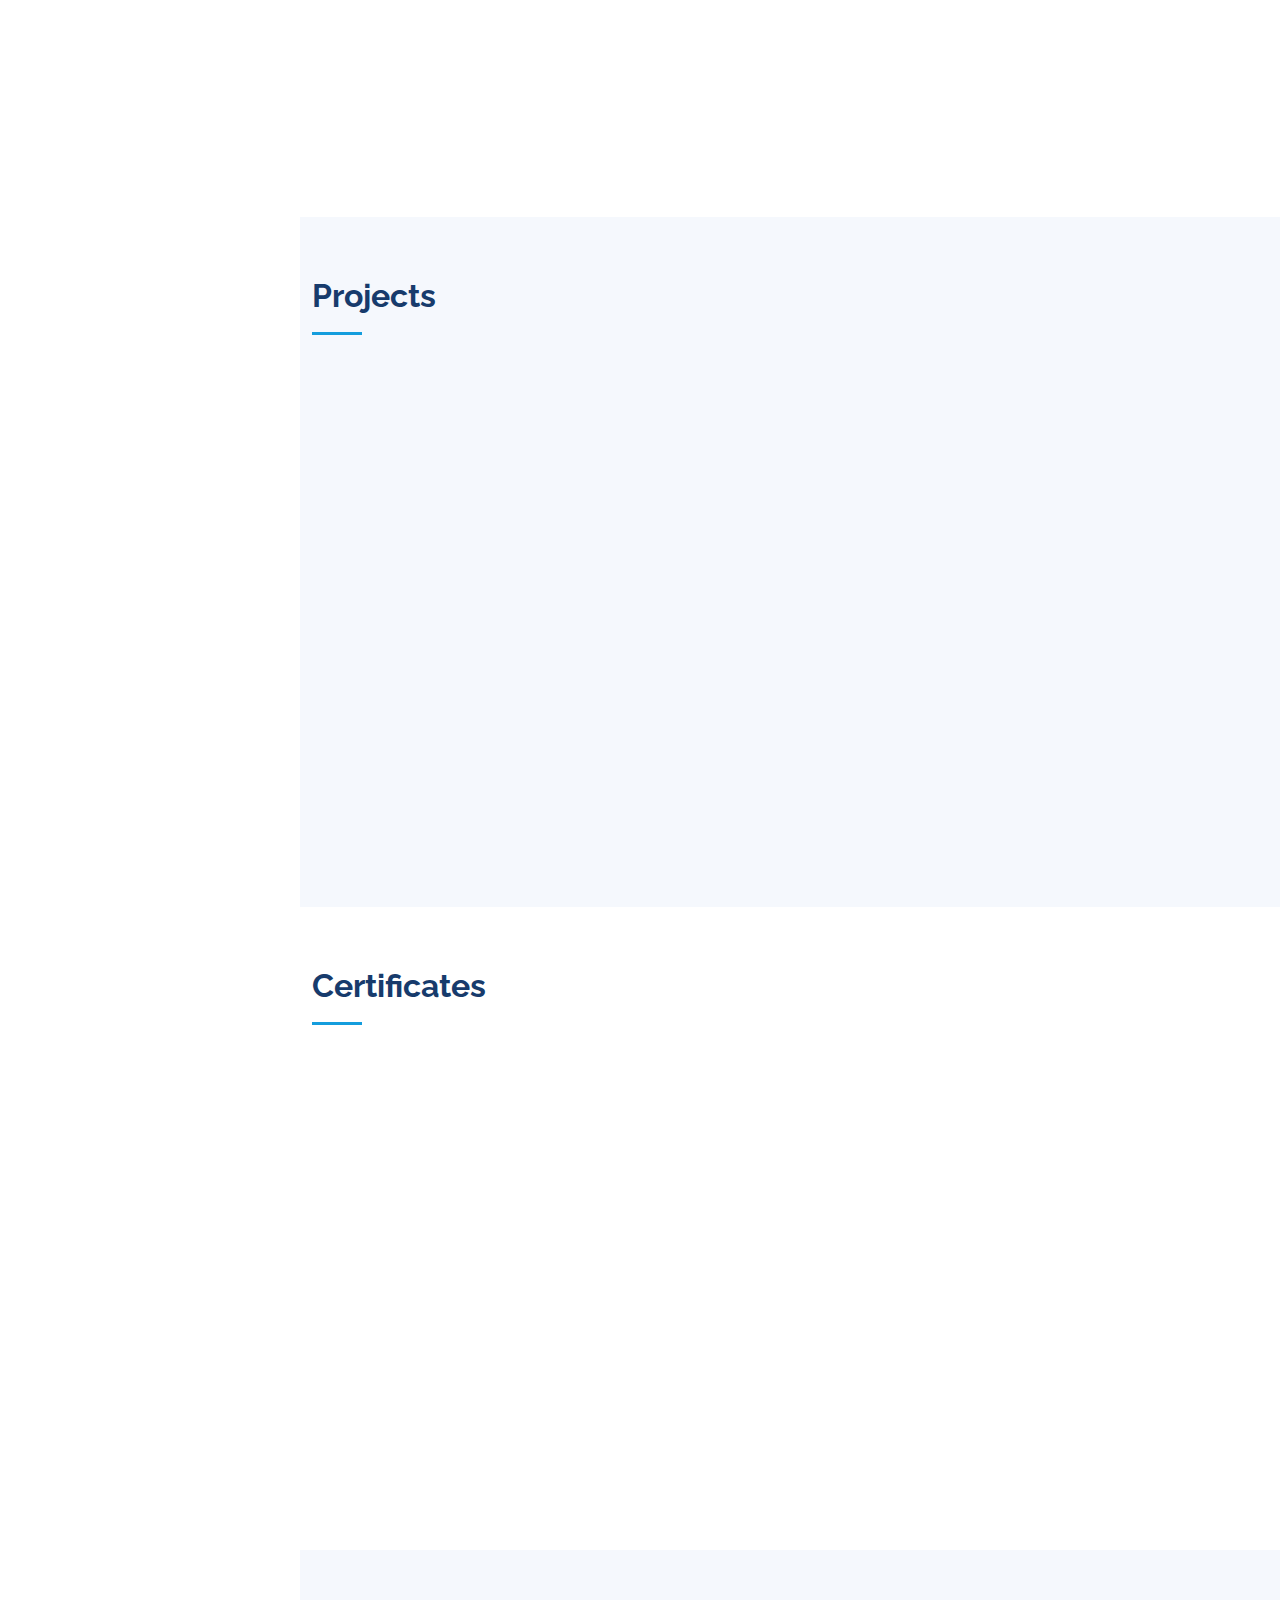
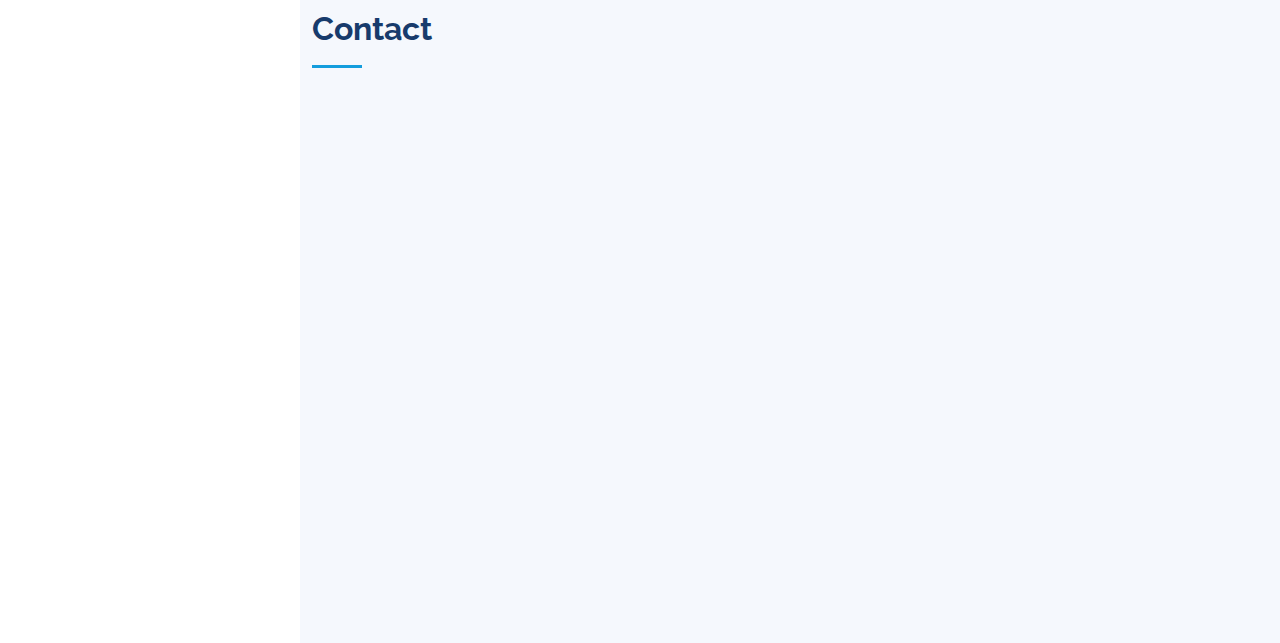
==== commit 746d8f0a: "projects updated" ====
--- a/index.html
+++ b/index.html
@@ -321,11 +321,11 @@
        
           <div class="col-lg-4 col-md-6 portfolio-item filter-web">
             <div class="portfolio-wrap clearfix">
-              <h4>Expense Tracker</h4>
+              <h4>Meetup</h4>
               <img src="assets/img/portfolio/project-2.png" class="img-fluid" alt="">
               <div class="portfolio-links">
                 <a href="assets/img/portfolio/project-2.png" data-gallery="portfolioGallery" class="portfolio-lightbox" title=""><i class="bx bx-plus"></i></a>
-                <a href="https://github.com/rakshitagarwal?tab=repositories" title="More Details"><i class="bx bx-link"></i></a>
+                <a href="https://meetup-5v0c.onrender.com/" title="More Details"><i class="bx bx-link"></i></a>
               </div>
             </div>
           </div>
@@ -343,12 +343,12 @@
 
           <div class="col-lg-4 col-md-6 portfolio-item filter-app">
             <div class="portfolio-wrap clearfix">
-              <h4>E commerce website project</h4>
-              <img src="assets/img/portfolio/project-5.JPG" class="img-fluid" alt="">
+              <h4>e-commerce website</h4>
+              <img src="assets/img/portfolio/project-5.png" class="img-fluid" alt="">
               <div class="portfolio-links">
                 <a href="assets/img/portfolio/project-5.png" data-gallery="portfolioGallery" class="portfolio-lightbox"
                   title=""><i class="bx bx-plus"></i></a>
-                <a href="https://github.com/rakshitagarwal?tab=repositories" title="More Details"><i class="bx bx-link"></i></a>
+                <a href="https://ecommerce-seda.onrender.com/" title="More Details"><i class="bx bx-link"></i></a>
               </div>
             </div>
           </div>
@@ -367,23 +367,23 @@
 
           <div class="col-lg-4 col-md-6 portfolio-item filter-app">
             <div class="portfolio-wrap clearfix">
-              <h4 class="portfolio-wrap">Book Store</h4>
+              <h4 class="portfolio-wrap">Expense Tracker</h4>
               <img src="assets/img/portfolio/project-1.png" class="img-fluid" alt="">
               <div class="portfolio-links">
                 <a href="assets/img/portfolio/project-1.png" data-gallery="portfolioGallery" class="portfolio-lightbox" title=""><i class="bx bx-plus"></i></a>
-                <a href="https://github.com/rakshitagarwal?tab=repositories" title="More Details"><i class="bx bx-link"></i></a>
+                <a href="https://expense-tracker-xwbq.onrender.com/" title="More Details"><i class="bx bx-link"></i></a>
               </div>
             </div>
           </div>
 
           <div class="col-lg-4 col-md-6 portfolio-item filter-card">
             <div class="portfolio-wrap clearfix">
-              <h4>Univercell - An ecommerce project</h4>
+              <h4>Restaurant website</h4>
               <img src="assets/img/portfolio/project-4.png" class="img-fluid card-img-top" alt="">
               <div class="portfolio-links">
                 <a href="assets/img/portfolio/project-4.png" data-gallery="portfolioGallery" class="portfolio-lightbox"
                   title=""><i class="bx bx-plus"></i></a>
-                <a href="https://github.com/rakshitagarwal?tab=repositories" title="More Details"><i class="bx bx-link"></i></a>
+                <a href="https://restaurant-18ne.onrender.com/" title="More Details"><i class="bx bx-link"></i></a>
               </div>
               
             </div>
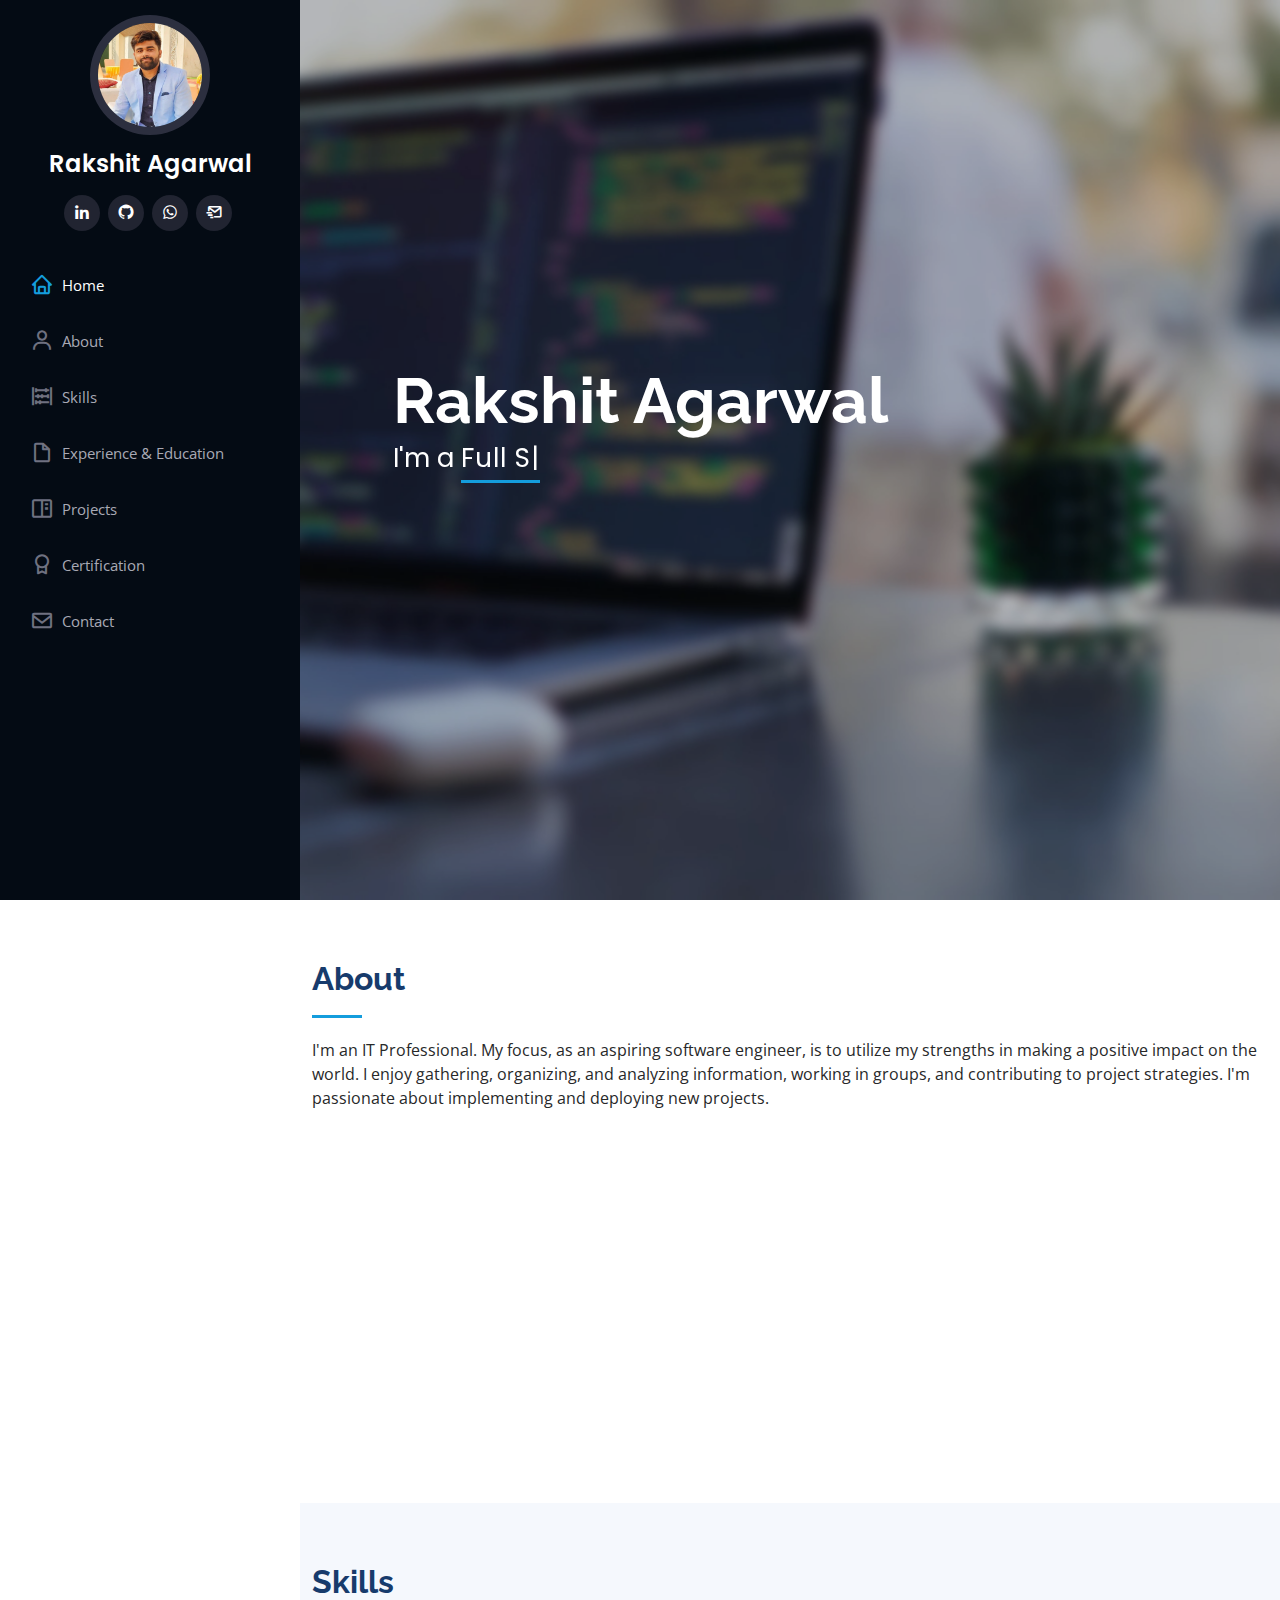
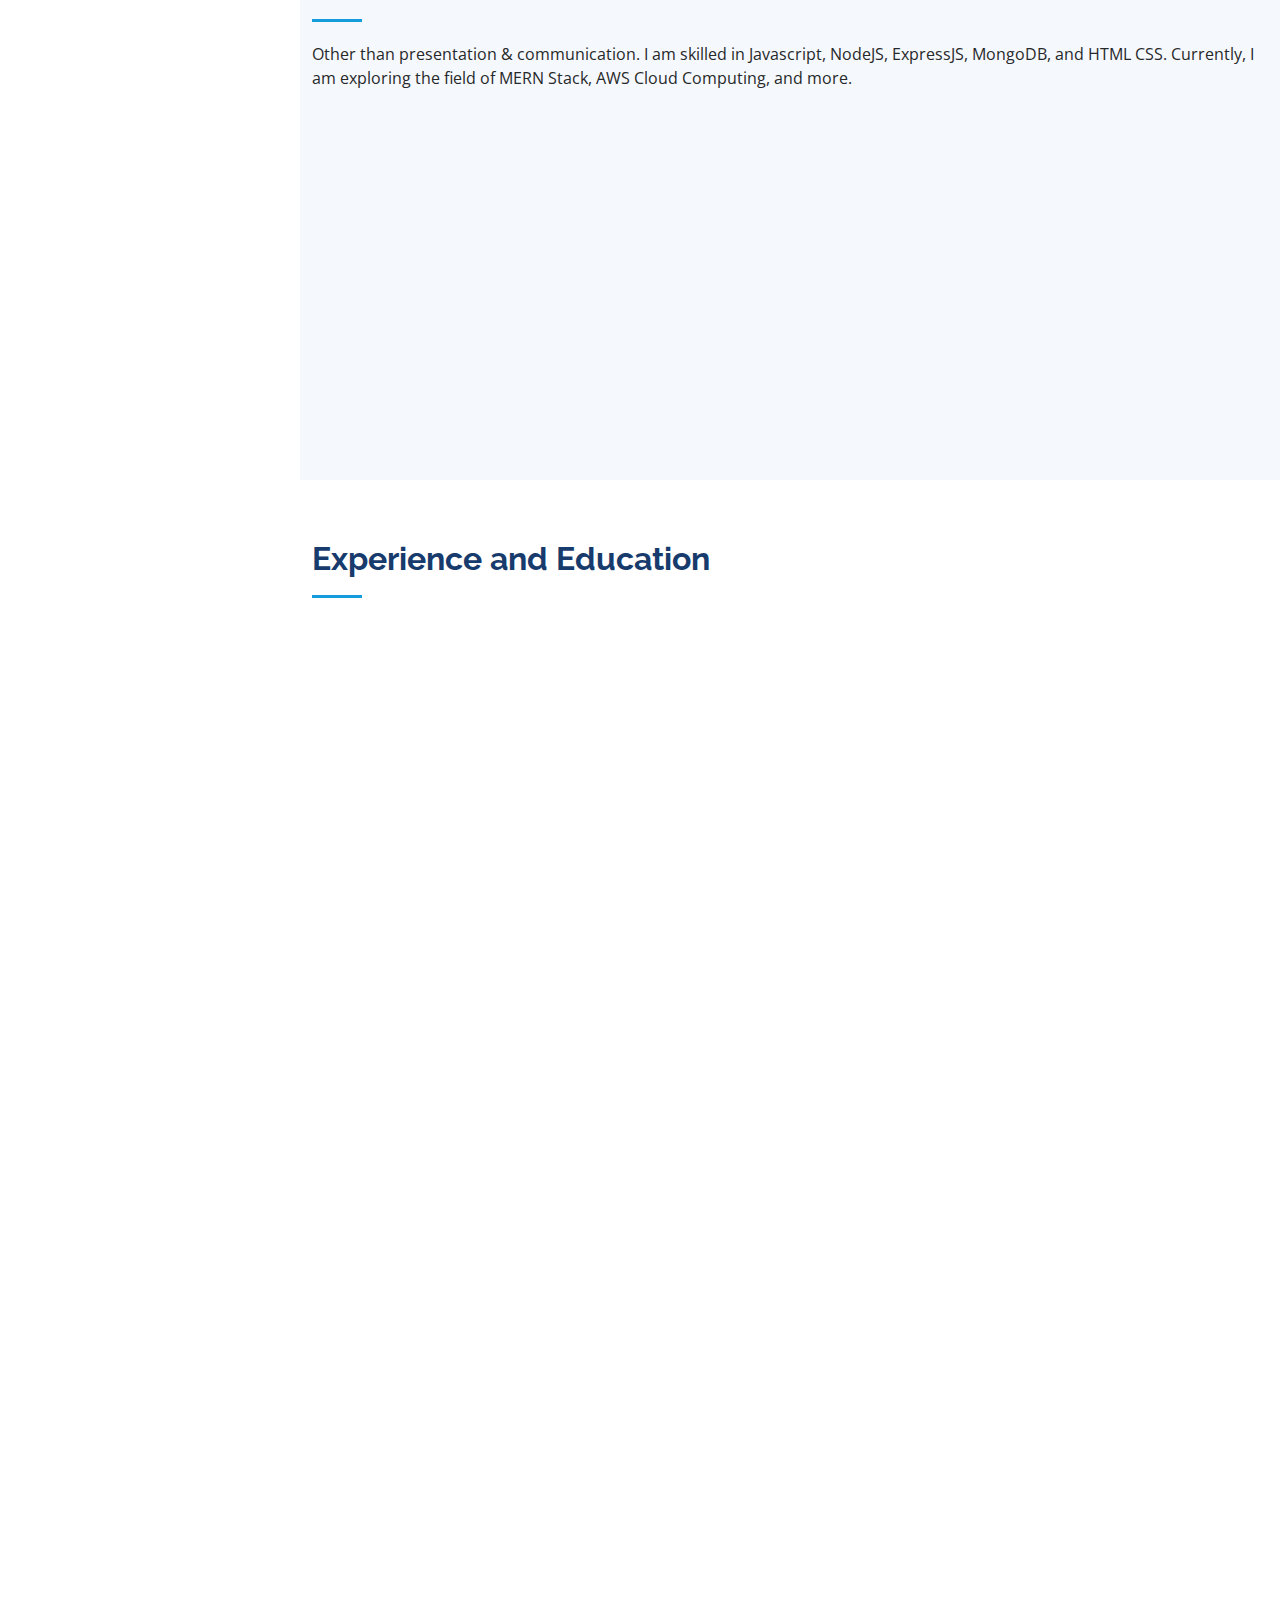
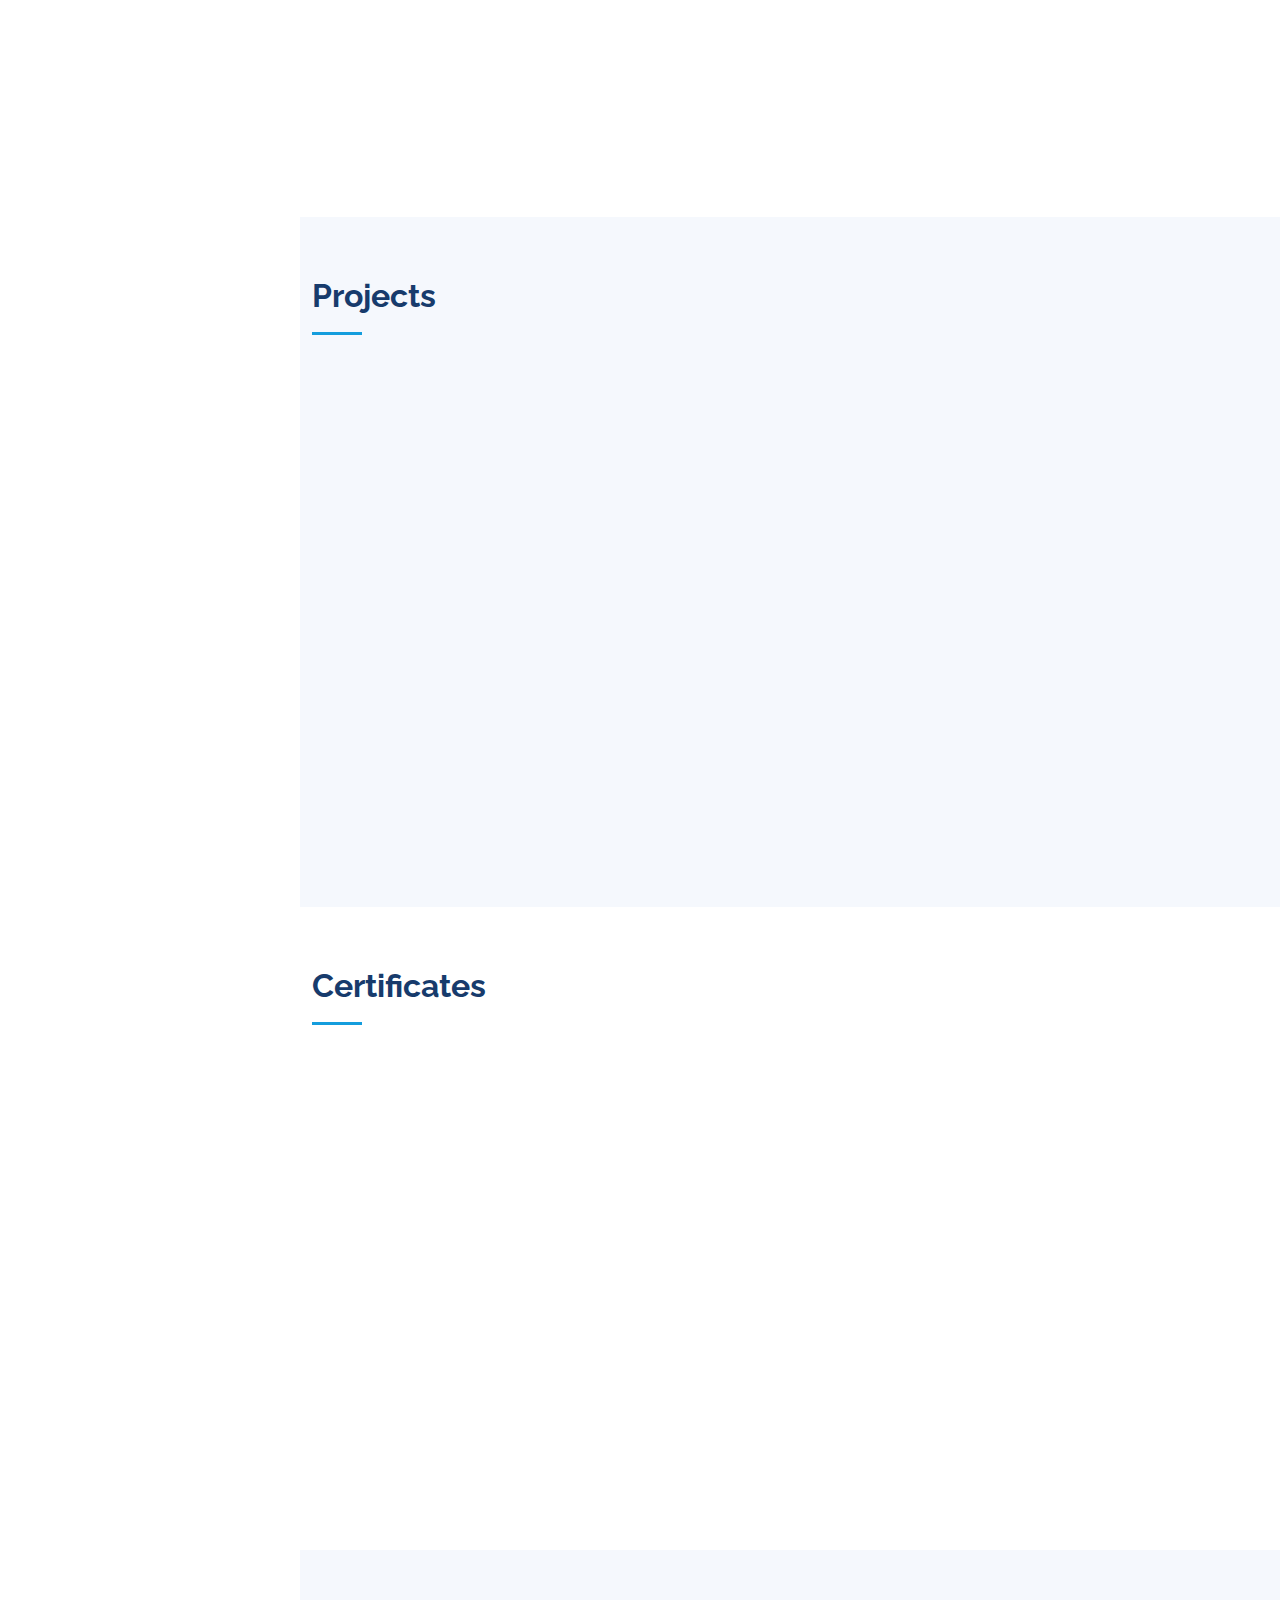
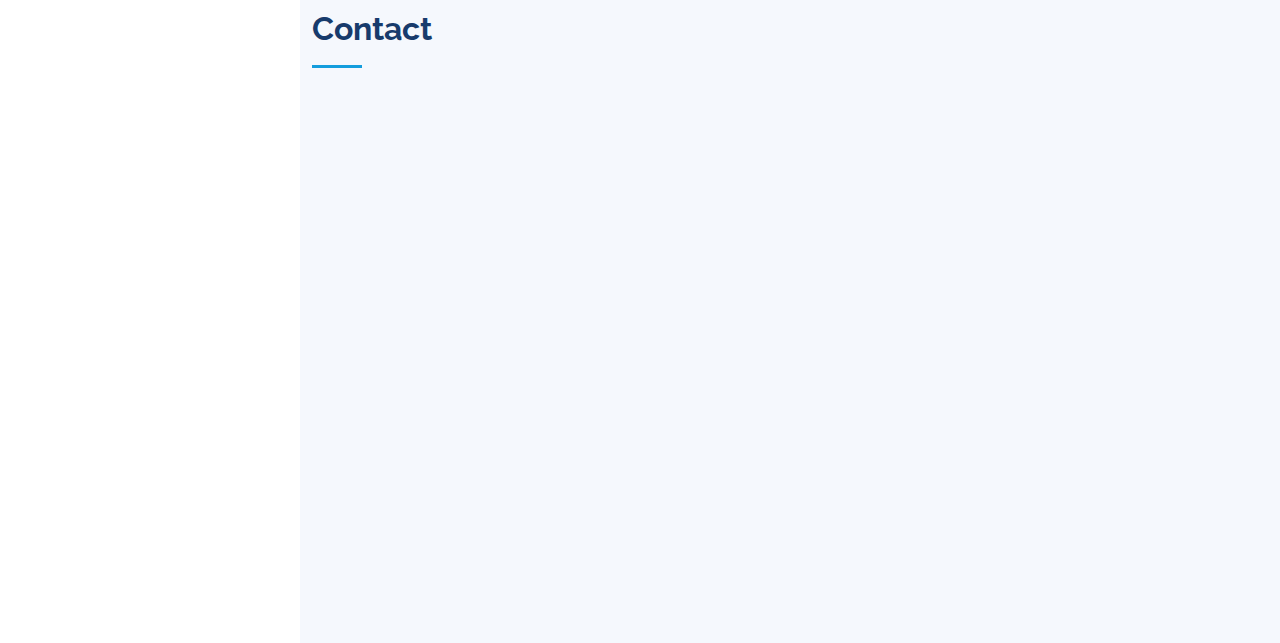
==== commit 3dfc4960: "changes in portfolio" ====
--- a/index.html
+++ b/index.html
@@ -429,7 +429,7 @@
 
           <div class="col-lg-4 col-md-6 icon-box" data-aos="fade-up" data-aos-delay="300">
             <div class="icon"><i class="bx bx-award"></i></div>
-            <h4 class="title"><a href="https://learndigital.withgoogle.com/digitalunlocked/validate-certificate-code">Fundamentals of Digital Marketing</a></h4>
+            <h4 class="title"><a href="https://drive.google.com/file/d/1otSnKKwR3GGw12CNktZ96yPKs17nGPpJ/view?usp=sharing">Fundamentals of Digital Marketing</a></h4>
             <p class="description"><em>Google certificate id 6B5 EPE KT2</em></p>
             <p class="description">Google online learning and part of google digital garage.</p>
           </div>
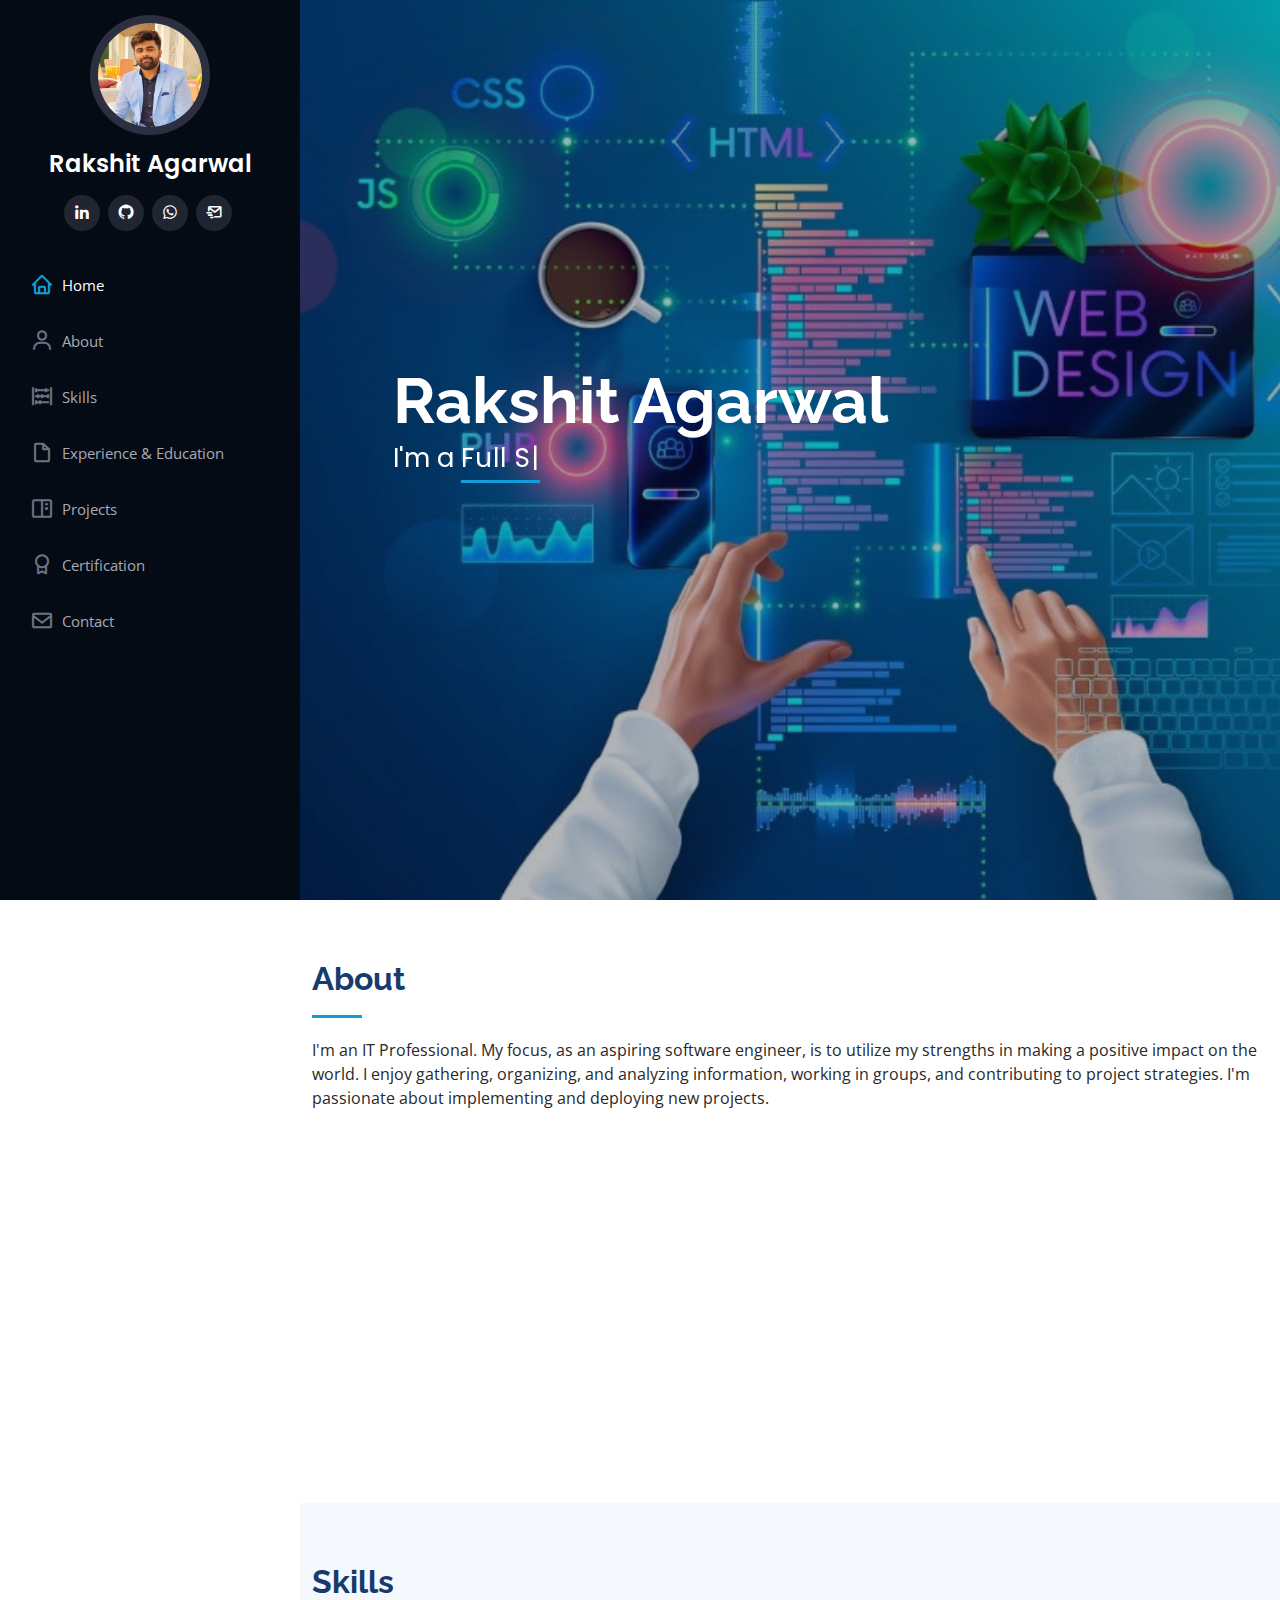
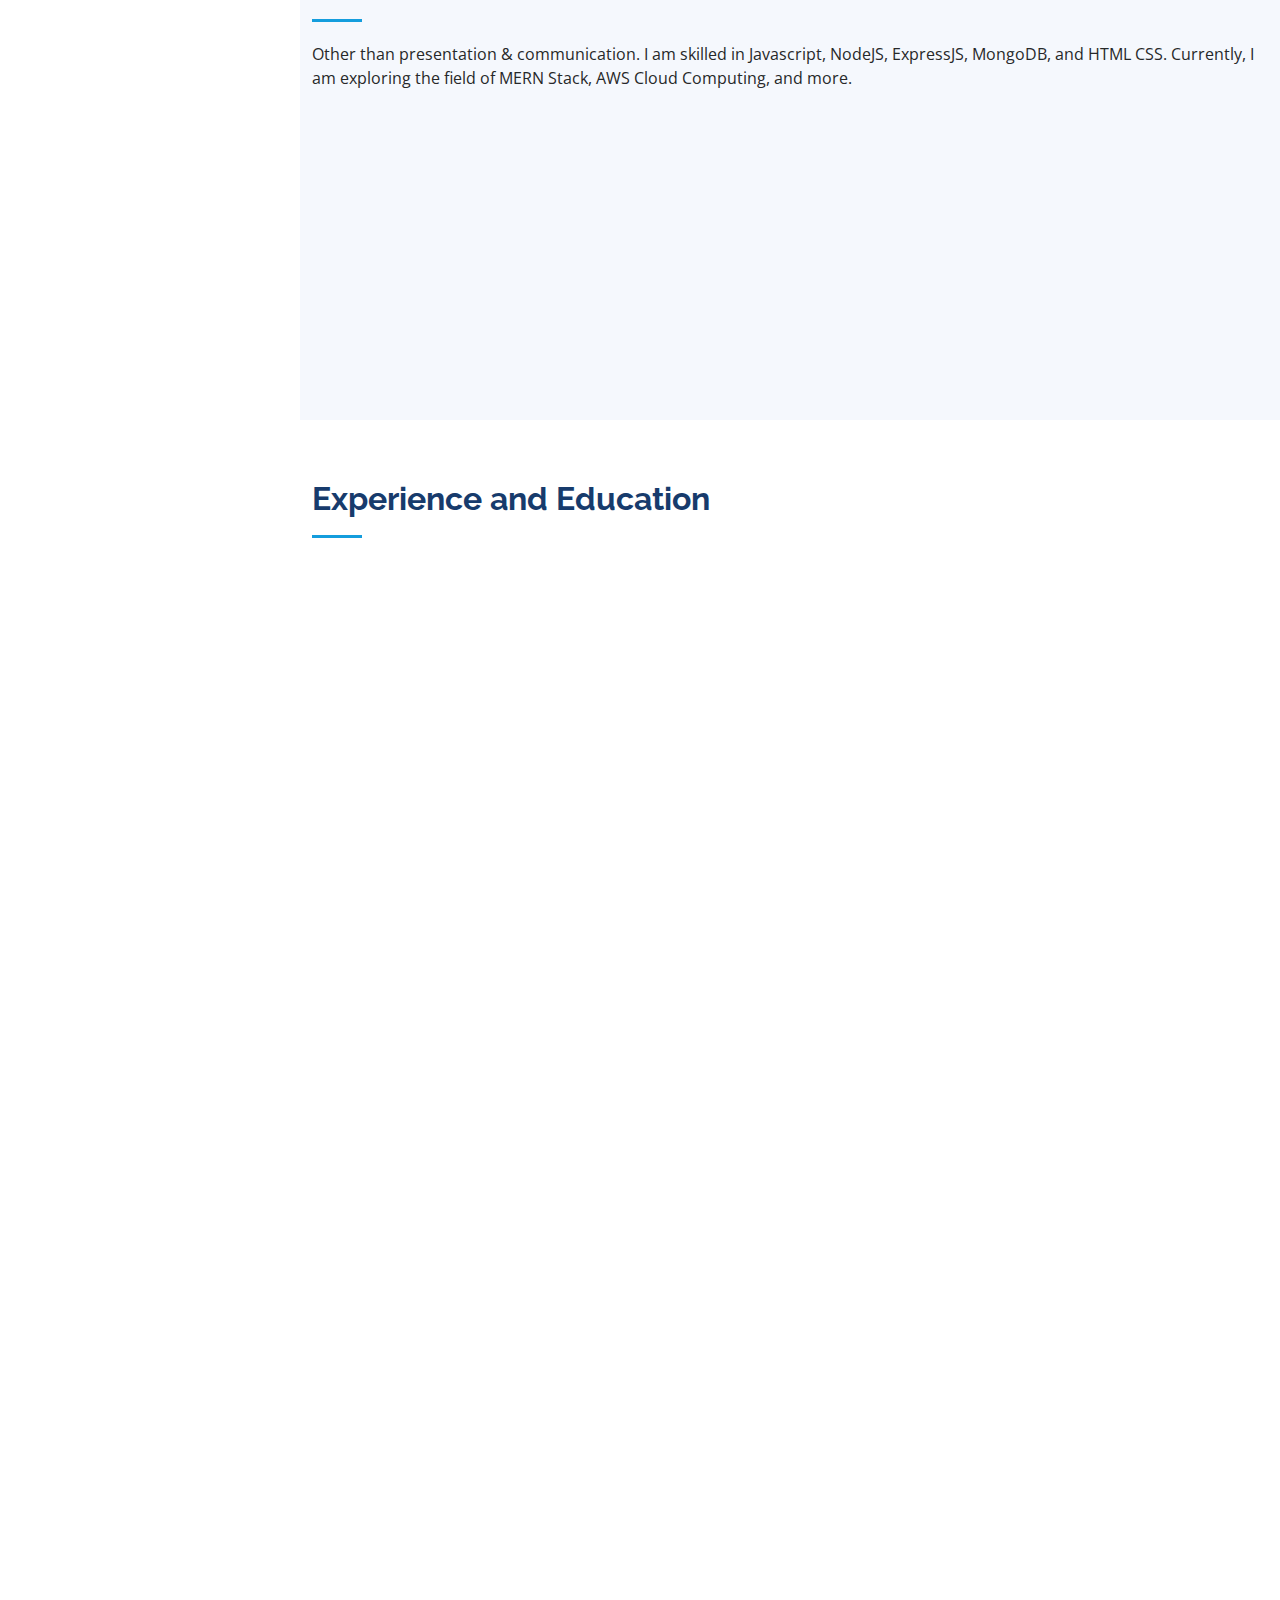
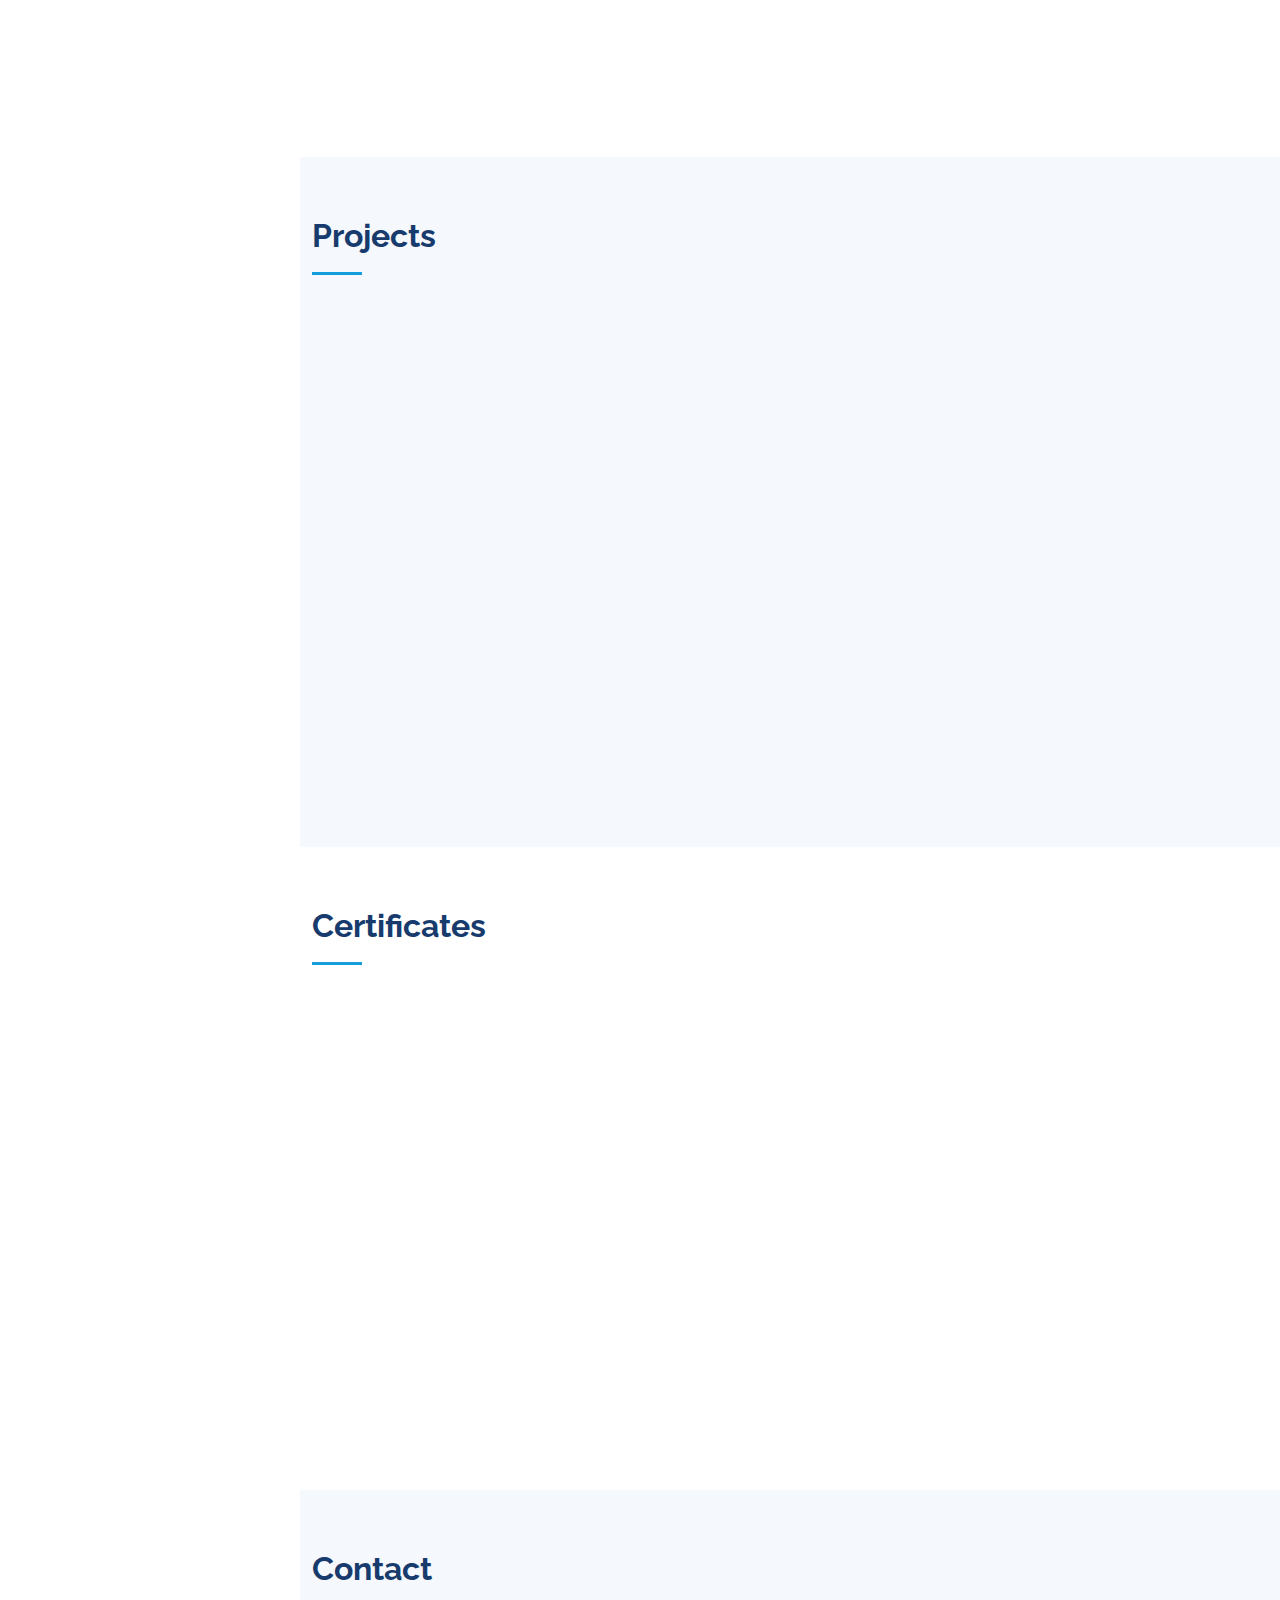
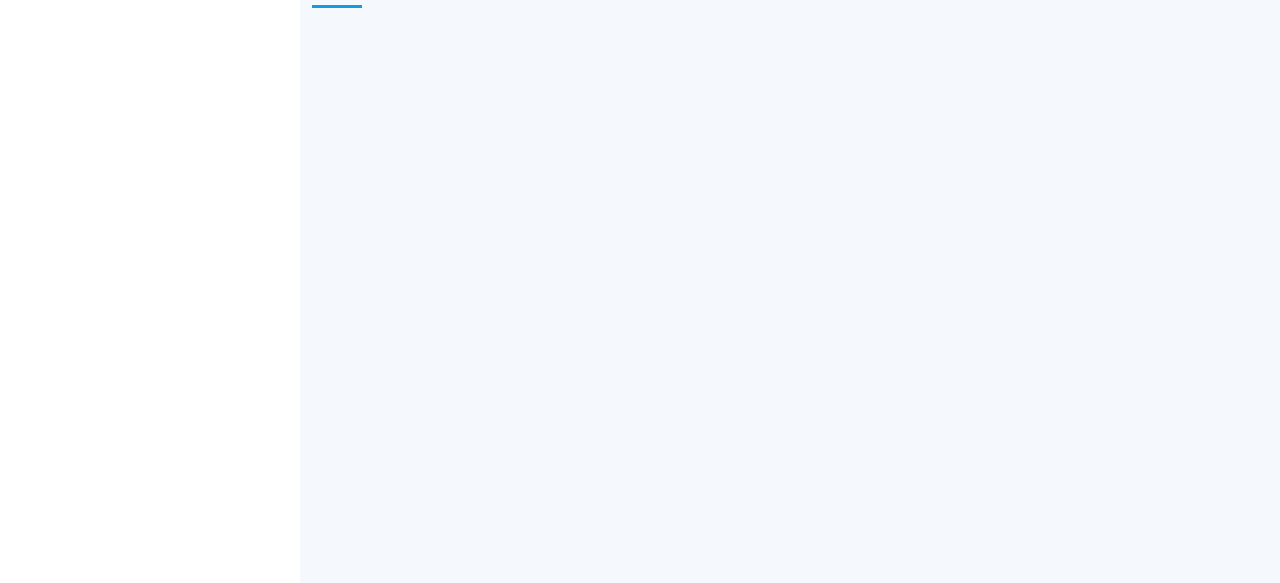
==== commit 4a6a8929: "bachground change" ====
--- a/index.html
+++ b/index.html
@@ -5,7 +5,7 @@
   <meta charset="utf-8">
   <meta content="width=device-width, initial-scale=1.0" name="viewport">
 
-  <title>Portfolio - Rakshit</title>
+  <title>Rakshit Agarwal</title>
   <meta content="" name="description">
   <meta content="" name="keywords">
 
@@ -83,10 +83,10 @@
       <h1>Rakshit Agarwal</h1>
       <p>I'm a <span class="typed" data-typed-items="Full Stack Developer, Software Engineer, Tech Enthusiast"></span></p>
     </div>
-  </section><!-- End Hero -->
+  </section>
+  <!-- End Hero -->
 
   <main id="main">
-
     <!-- ======= About Section ======= -->
     <section id="about" class="about">
       <div class="container">
@@ -102,10 +102,9 @@
           </div>
           <div class="col-lg-8 pt-4 pt-lg-0 content" data-aos="fade-left">
             <br>
-            <!-- <h3>Programmer &amp; Web Developer.</h3> -->
             <h3>Software Developer</h3>
             <p class="fst-italic">
-              I like meeting people, sharing knowledge and ideas.
+              I like discussing technology, sharing knowledge and ideas.
             </p>
             <div class="row">
               <div class="col-lg-6">
@@ -123,16 +122,11 @@
                 </ul>
               </div>
             </div>
-            <p>
-              <!-- . -->
-            </p>
-          </div>
-        </div>
-
-      </div>
-    </section><!-- End About Section -->
-
-
+          </div>
+        </div>
+      </div>
+    </section>
+    <!-- End About Section -->
 
     <!-- ======= Skills Section ======= -->
     <section id="skills" class="skills section-bg">
@@ -148,7 +142,14 @@
           <div class="col-lg-6" data-aos="fade-up">
 
             <div class="progress">
-              <span class="skill">JavaScript <i class="val">85%</i></span>
+              <span class="skill">JavaScript <i class="val">95%</i></span>
+              <div class="progress-bar-wrap">
+                <div class="progress-bar" role="progressbar" aria-valuenow="95" aria-valuemin="0" aria-valuemax="100"></div>
+              </div>
+            </div>
+
+            <div class="progress">
+              <span class="skill">MERN Stack <i class="val">85%</i></span>
               <div class="progress-bar-wrap">
                 <div class="progress-bar" role="progressbar" aria-valuenow="85" aria-valuemin="0" aria-valuemax="100"></div>
               </div>
@@ -161,66 +162,55 @@
               </div>
             </div>
 
-            <div class="progress">
-              <span class="skill">HTML <i class="val">88%</i></span>
+
+
+            <div class="progress">
+              <span class="skill">Mongo DB <i class="val">80%</i></span>
+              <div class="progress-bar-wrap">
+                <div class="progress-bar" role="progressbar" aria-valuenow="80" aria-valuemin="0" aria-valuemax="100"></div>
+              </div>
+            </div>
+
+
+          </div>
+
+          <div class="col-lg-6" data-aos="fade-up" data-aos-delay="100">
+
+            <div class="progress">
+              <span class="skill">Cloud Computing - AWS<i class="val">78%</i></span>
+              <div class="progress-bar-wrap">
+                <div class="progress-bar" role="progressbar" aria-valuenow="78" aria-valuemin="0" aria-valuemax="100"></div>
+              </div>
+            </div>
+
+            <div class="progress">
+              <span class="skill">Express Js<i class="val">90%</i></span>
+              <div class="progress-bar-wrap">
+                <div class="progress-bar" role="progressbar" aria-valuenow="90" aria-valuemin="0" aria-valuemax="100"></div>
+              </div>
+            </div>
+
+            <div class="progress">
+              <span class="skill">MySql <i class="val">85%</i></span>
+              <div class="progress-bar-wrap">
+                <div class="progress-bar" role="progressbar" aria-valuenow="85" aria-valuemin="0" aria-valuemax="100"></div>
+              </div>
+            </div>
+            
+            <div class="progress">
+              <span class="skill">HTML & CSS<i class="val">88%</i></span>
               <div class="progress-bar-wrap">
                 <div class="progress-bar" role="progressbar" aria-valuenow="88" aria-valuemin="0" aria-valuemax="100"></div>
               </div>
             </div>
 
-            <div class="progress">
-              <span class="skill">CSS <i class="val">79%</i></span>
-              <div class="progress-bar-wrap">
-                <div class="progress-bar" role="progressbar" aria-valuenow="79" aria-valuemin="0" aria-valuemax="100"></div>
-              </div>
-            </div>
-
-            <div class="progress">
-              <span class="skill">Mongo DB <i class="val">80%</i></span>
-              <div class="progress-bar-wrap">
-                <div class="progress-bar" role="progressbar" aria-valuenow="80" aria-valuemin="0" aria-valuemax="100"></div>
-              </div>
-            </div>
-
-
-          </div>
-
-          <div class="col-lg-6" data-aos="fade-up" data-aos-delay="100">
-
-            <div class="progress">
-              <span class="skill">Cloud Computing - AWS<i class="val">78%</i></span>
-              <div class="progress-bar-wrap">
-                <div class="progress-bar" role="progressbar" aria-valuenow="78" aria-valuemin="0" aria-valuemax="100"></div>
-              </div>
-            </div>
-
-            <div class="progress">
-              <span class="skill">Express Js<i class="val">90%</i></span>
-              <div class="progress-bar-wrap">
-                <div class="progress-bar" role="progressbar" aria-valuenow="90" aria-valuemin="0" aria-valuemax="100"></div>
-              </div>
-            </div>
-
-            <div class="progress">
-              <span class="skill">MySql <i class="val">80%</i></span>
-              <div class="progress-bar-wrap">
-                <div class="progress-bar" role="progressbar" aria-valuenow="80" aria-valuemin="0" aria-valuemax="100"></div>
-              </div>
-            </div>
-            
-            <div class="progress">
-              <span class="skill">MERN Stack <i class="val">85%</i></span>
-              <div class="progress-bar-wrap">
-                <div class="progress-bar" role="progressbar" aria-valuenow="85" aria-valuemin="0" aria-valuemax="100"></div>
-              </div>
-            </div>
-
-          </div>
-
-        </div>
-
-      </div>
-    </section><!-- End Skills Section -->
+          </div>
+
+        </div>
+
+      </div>
+    </section>
+    <!-- End Skills Section -->
 
     <!-- ======= Resume Section ======= -->
     <section id="resume" class="resume">
@@ -228,7 +218,6 @@
 
         <div class="section-title">
           <h2>Experience and Education</h2>
-          <!-- <p>Magnam dolores commodi suscipit. Necessitatibus eius consequatur ex aliquid fuga eum quidem. Sit sint consectetur velit. Quisquam quos quisquam cupiditate. Et nemo qui impedit suscipit alias ea. Quia fugiat sit in iste officiis commodi quidem hic quas.</p> -->
         </div>
 
         <div class="row">
@@ -245,8 +234,6 @@
                   <li>Creating and managing CRUD and feature integration with bitbucket.</li>
                   <li>Handling node environment in many projects with coding standards.</li>
                   <li>Technology/Tools: Node JS Development, Express, Mongo DB. </li>
-          
-              
               </ul>
             </div>
 
@@ -260,7 +247,6 @@
                 <li>Worked on digitizing and managing operations of SKU and products.</li>
                 <li>Have hands-on experience in implementing Factri.AI in a factory.</li>
                 <li>Technology/Tools: Factri.AI, Development of ERP software.</li>
-                
               </ul>
             </div>
 
@@ -304,7 +290,8 @@
         </div>
 
       </div>
-    </section><!-- End Resume Section -->
+    </section>
+    <!-- End Resume Section -->
 
     <!-- ======= Portfolio Section ======= -->
     <section id="portfolio" class="portfolio section-bg clearfix">
@@ -313,12 +300,9 @@
 
         <div class="section-title">
           <h2>Projects</h2>
-          <!-- <p>Magnam dolores commodi suscipit. Necessitatibus eius consequatur ex aliquid fuga eum quidem. Sit sint consectetur velit. Quisquam quos quisquam cupiditate. Et nemo qui impedit suscipit alias ea. Quia fugiat sit in iste officiis commodi quidem hic quas.</p> -->
         </div>
 
         <div class="row portfolio-container" data-aos="fade-up" data-aos-delay="100">
-
-       
           <div class="col-lg-4 col-md-6 portfolio-item filter-web">
             <div class="portfolio-wrap clearfix">
               <h4>Meetup</h4>
@@ -388,11 +372,10 @@
               
             </div>
           </div>
-
-
-        </div>
-      </div>
-    </section><!-- End Portfolio Section -->
+        </div>
+      </div>
+    </section>
+    <!-- End Portfolio Section -->
 
     <!-- ======= Services Section ======= -->
     <section id="services" class="services">
@@ -400,7 +383,6 @@
 
         <div class="section-title">
           <h2>Certificates</h2>
-          <!-- <p>Magnam dolores commodi suscipit. Necessitatibus eius consequatur ex aliquid fuga eum quidem. Sit sint consectetur velit. Quisquam quos quisquam cupiditate. Et nemo qui impedit suscipit alias ea. Quia fugiat sit in iste officiis commodi quidem hic quas.</p> -->
         </div>
 
         <div class="row">
@@ -451,8 +433,8 @@
         </div>
 
       </div>
-    </section><!-- End Services Section -->
-
+    </section>
+    <!-- End Services Section -->
   
     <!-- ======= Contact Section ======= -->
     <section id="contact" class="contact section-bg">
@@ -460,7 +442,6 @@
 
         <div class="section-title">
           <h2>Contact</h2>
-          <!-- <p>Magnam dolores commodi suscipit. Necessitatibus eius consequatur ex aliquid fuga eum quidem. Sit sint consectetur velit. Quisquam quos quisquam cupiditate. Et nemo qui impedit suscipit alias ea. Quia fugiat sit in iste officiis commodi quidem hic quas.</p> -->
         </div>
 
         <div class="row" data-aos="fade-in">
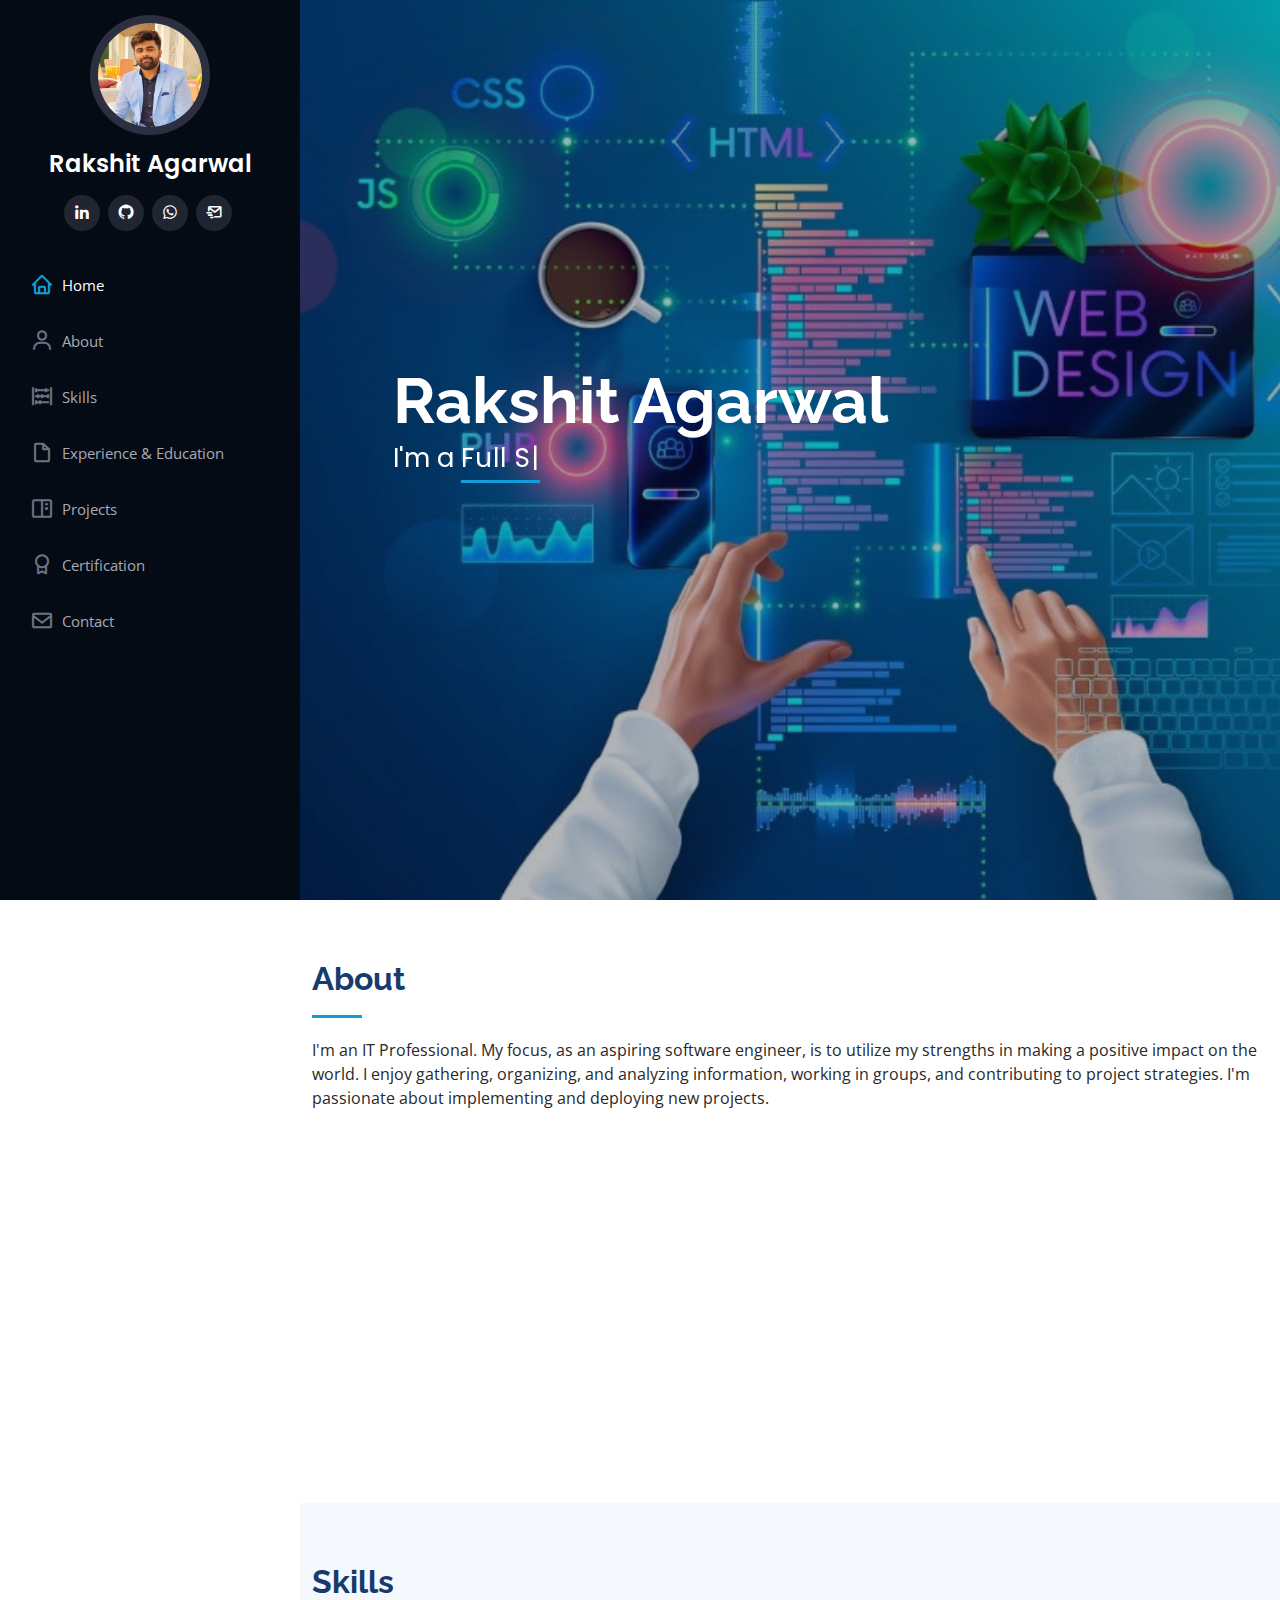
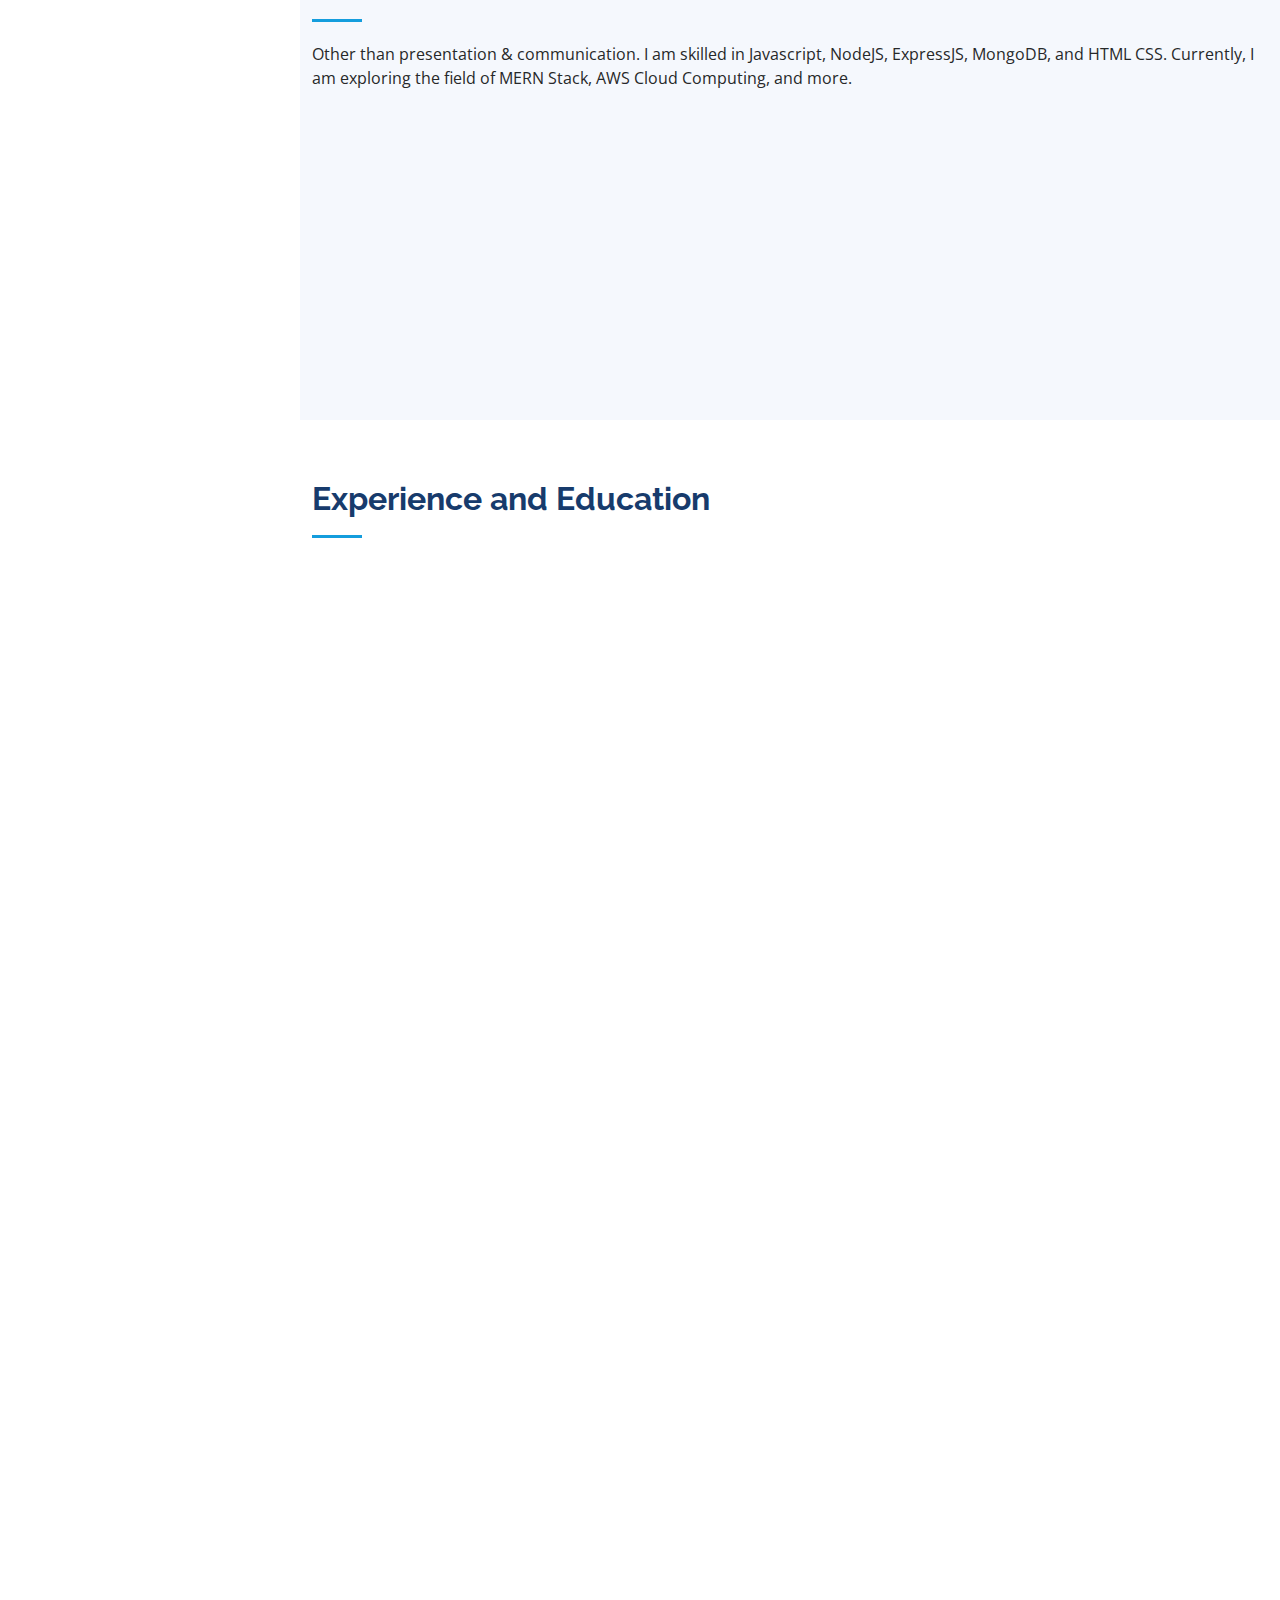
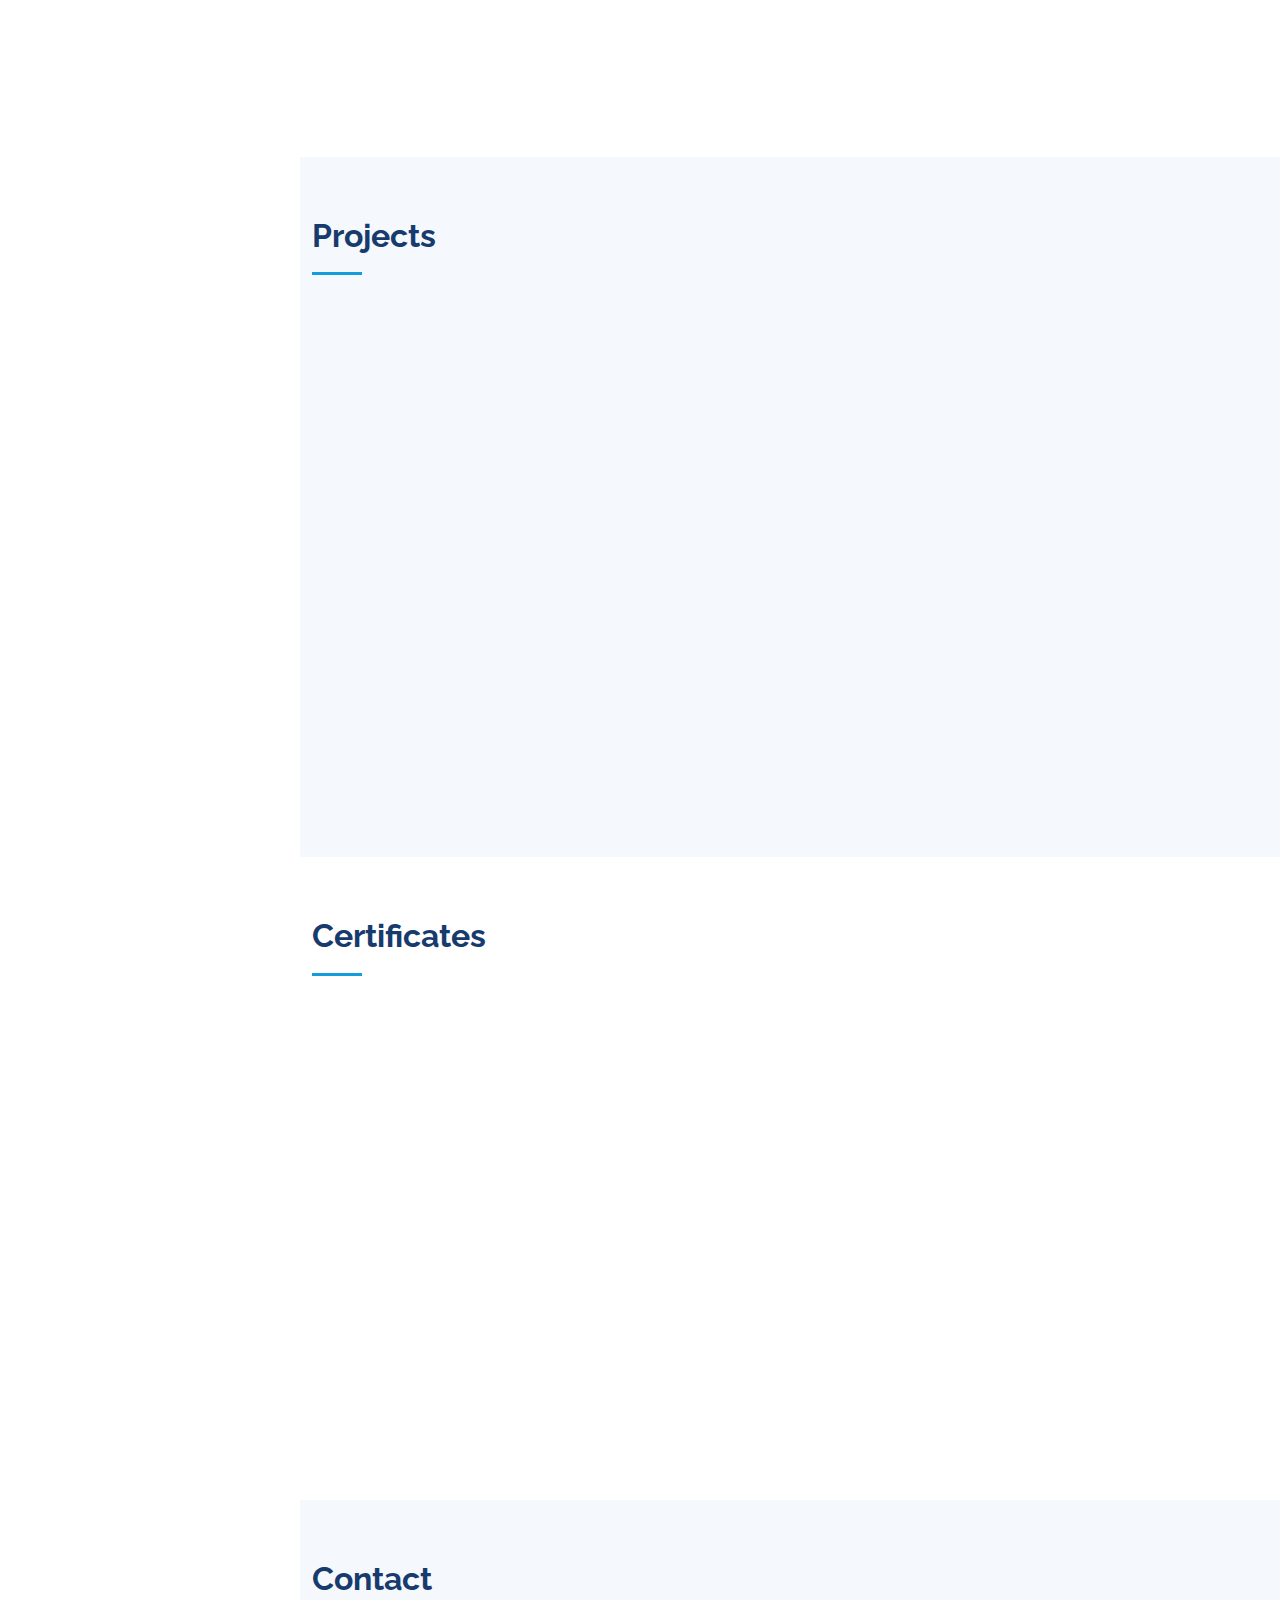
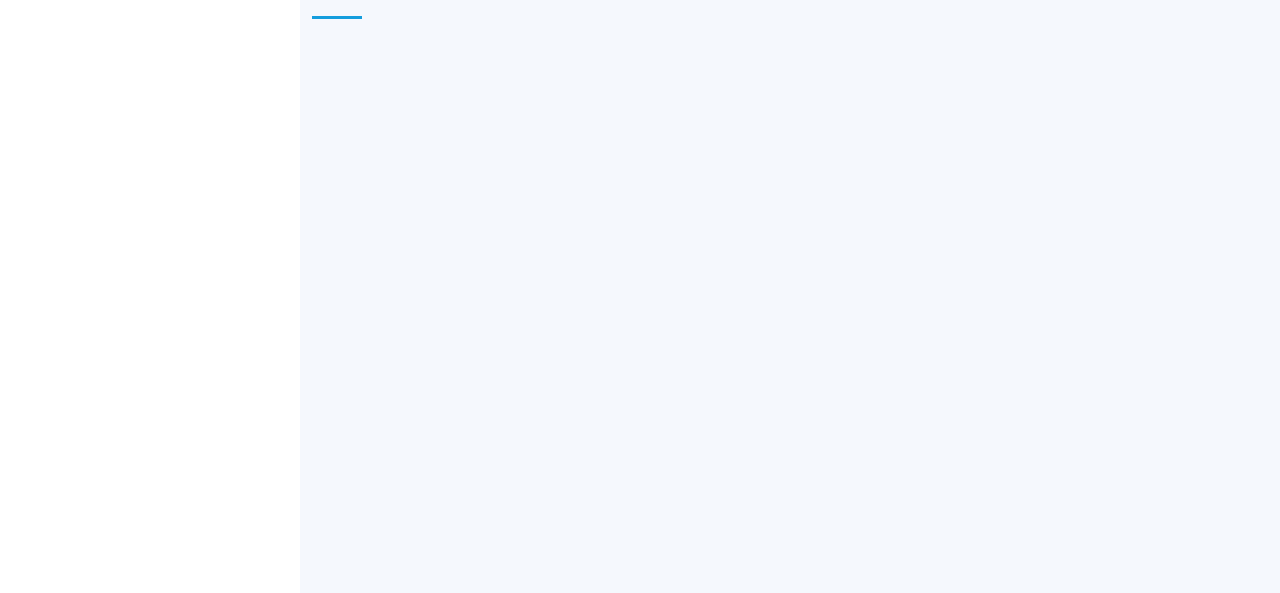
==== commit 4260d7e3: "projects done" ====
--- a/index.html
+++ b/index.html
@@ -316,11 +316,11 @@
 
           <div class="col-lg-4 col-md-6 portfolio-item filter-app">
             <div class="portfolio-wrap clearfix">
-              <h4>Group Chat</h4>
+              <h4>MI Clone</h4>
               <img src="assets/img/portfolio/project-3.png" class="img-fluid" alt="">
               <div class="portfolio-links">
                 <a href="assets/img/portfolio/project-3.png" data-gallery="portfolioGallery" class="portfolio-lightbox" title=""><i class="bx bx-plus"></i></a>
-                <a href="https://github.com/rakshitagarwal?tab=repositories" title="More Details"><i class="bx bx-link"></i></a>
+                <a href="https://miclone-jn2i.onrender.com/" title="More Details"><i class="bx bx-link"></i></a>
               </div>
             </div>
           </div>
@@ -339,12 +339,12 @@
 
           <div class="col-lg-4 col-md-6 portfolio-item filter-app">
             <div class="portfolio-wrap clearfix">
-              <h4 class="portfolio-wrap">Innovator Island - AWS</h4>
-              <img src="assets/img/portfolio/project-6.JPG" class="img-fluid" alt="">
-              <div class="portfolio-links">
-                <a href="assets/img/portfolio/project-6.JPG" data-gallery="portfolioGallery" class="portfolio-lightbox"
+              <h4 class="portfolio-wrap">Mail box</h4>
+              <img src="assets/img/portfolio/project-6.png" class="img-fluid" alt="">
+              <div class="portfolio-links">
+                <a href="assets/img/portfolio/project-6.png" data-gallery="portfolioGallery" class="portfolio-lightbox"
                   title=""><i class="bx bx-plus"></i></a>
-                <a href="https://github.com/rakshitagarwal?tab=repositories" title="More Details"><i class="bx bx-link"></i></a>
+                <a href="https://mail-box-i0ml.onrender.com/" title="More Details"><i class="bx bx-link"></i></a>
               </div>
             </div>
           </div>
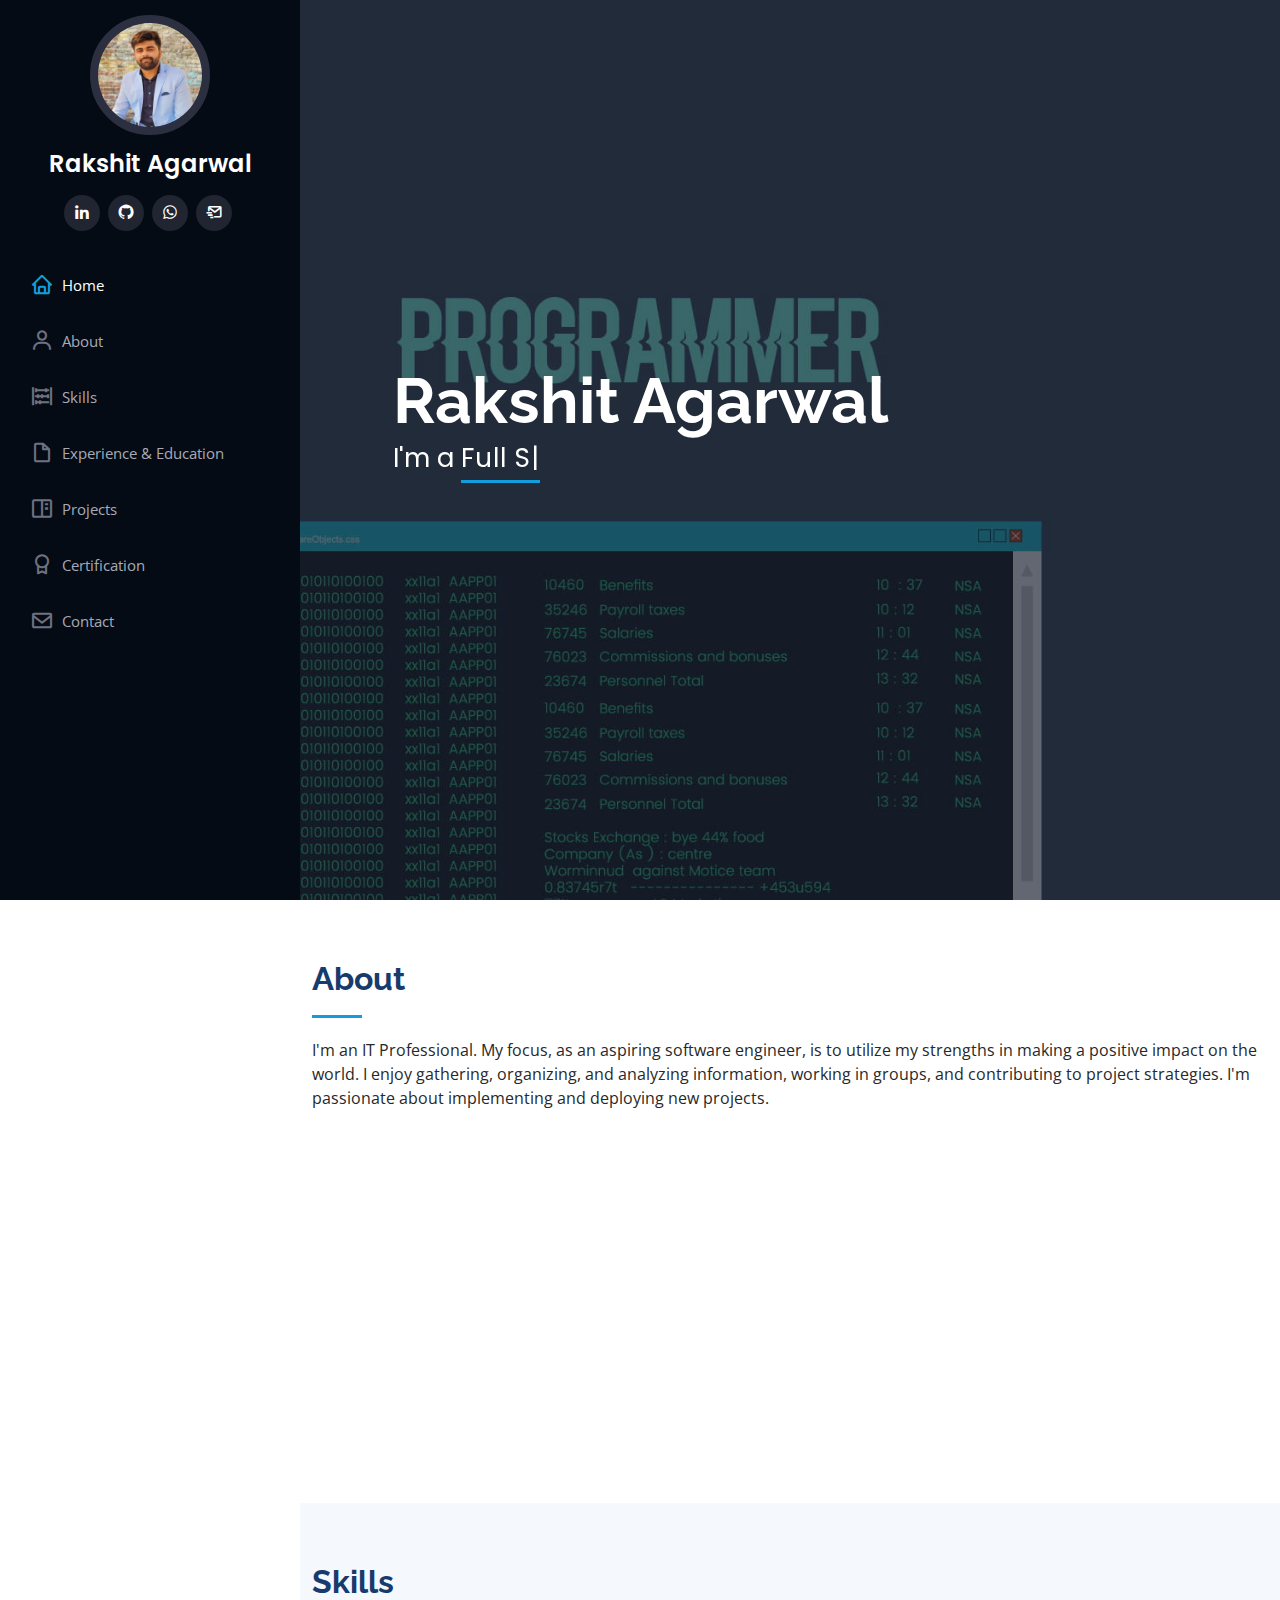
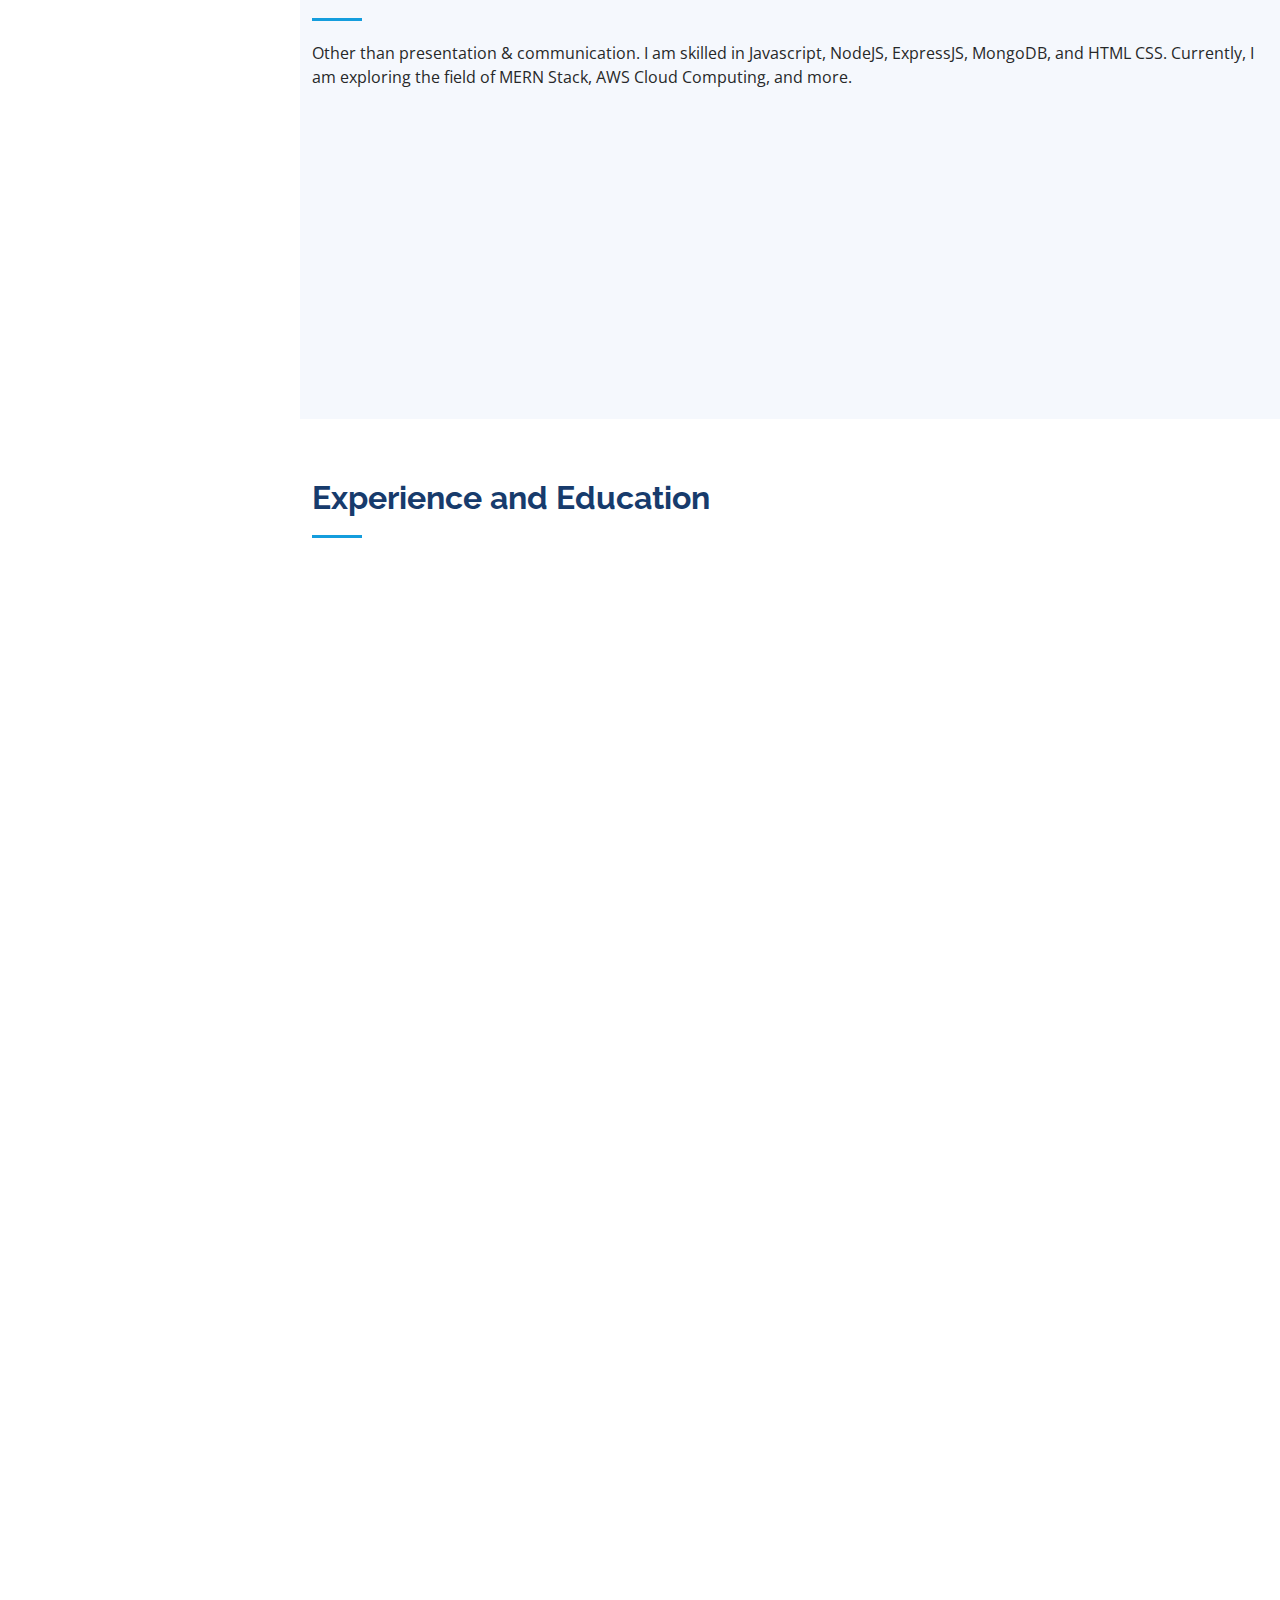
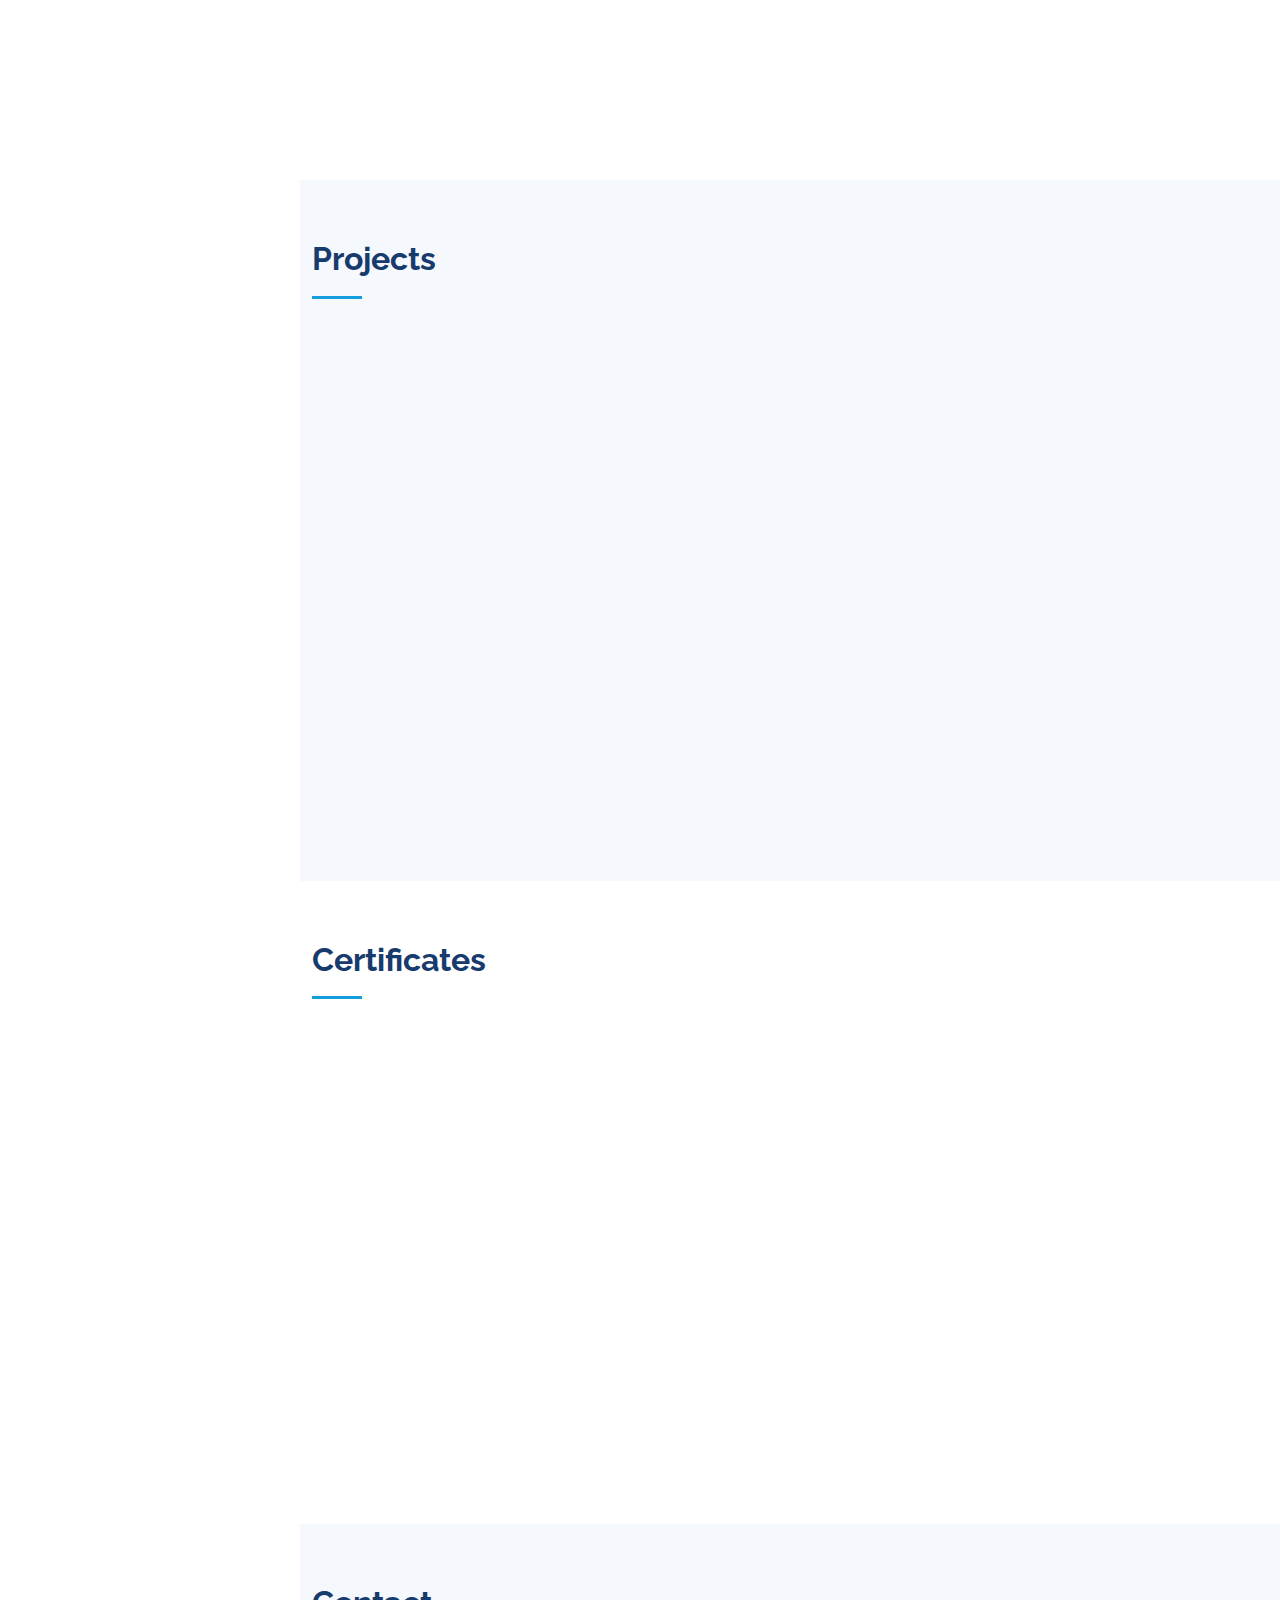
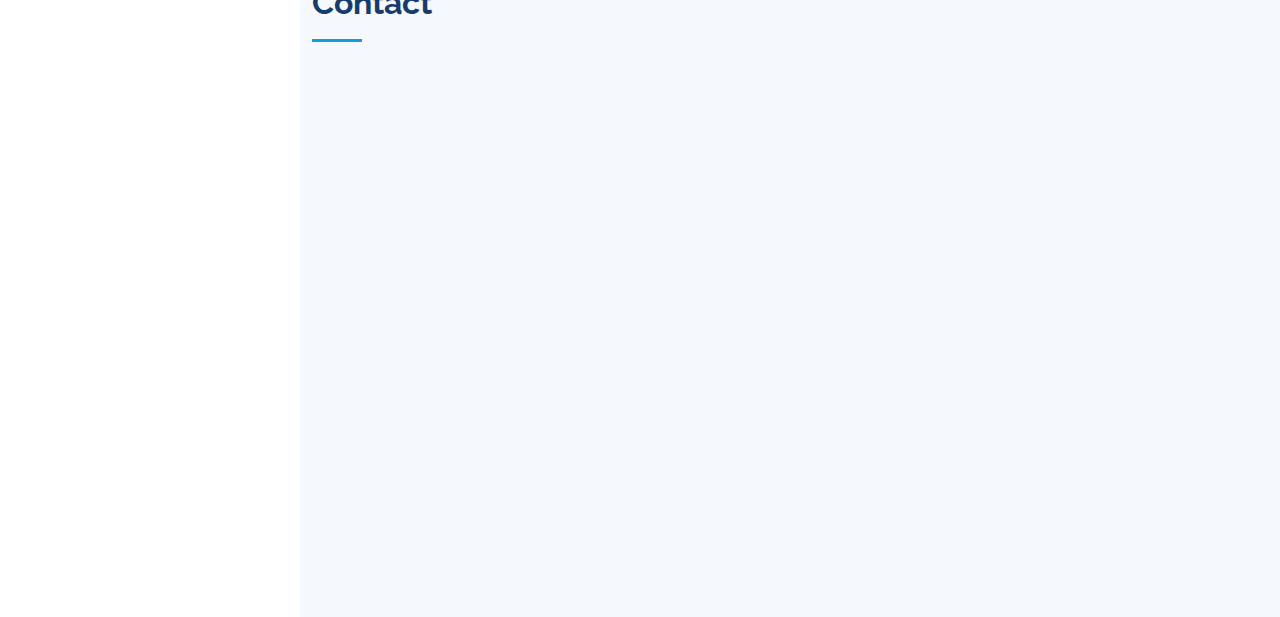
==== commit 7d9a133b: "updated experience" ====
--- a/index.html
+++ b/index.html
@@ -15,18 +15,20 @@
 
   <!-- Latest compiled and minified CSS -->
   <link rel="stylesheet" href="https://maxcdn.bootstrapcdn.com/bootstrap/4.5.2/css/bootstrap.min.css">
-  
+
   <!-- jQuery library -->
   <script src="https://ajax.googleapis.com/ajax/libs/jquery/3.5.1/jquery.min.js"></script>
-  
+
   <!-- Popper JS -->
   <script src="https://cdnjs.cloudflare.com/ajax/libs/popper.js/1.16.0/umd/popper.min.js"></script>
-  
+
   <!-- Latest compiled JavaScript -->
   <script src="https://maxcdn.bootstrapcdn.com/bootstrap/4.5.2/js/bootstrap.min.js"></script>
 
   <!-- Google Fonts -->
-  <link href="https://fonts.googleapis.com/css?family=Open+Sans:300,300i,400,400i,600,600i,700,700i|Raleway:300,300i,400,400i,500,500i,600,600i,700,700i|Poppins:300,300i,400,400i,500,500i,600,600i,700,700i" rel="stylesheet">
+  <link
+    href="https://fonts.googleapis.com/css?family=Open+Sans:300,300i,400,400i,600,600i,700,700i|Raleway:300,300i,400,400i,500,500i,600,600i,700,700i|Poppins:300,300i,400,400i,500,500i,600,600i,700,700i"
+    rel="stylesheet">
 
   <!-- Vendor CSS Files -->
   <link href="assets/vendor/aos/aos.css" rel="stylesheet">
@@ -36,7 +38,6 @@
   <link href="assets/vendor/glightbox/css/glightbox.min.css" rel="stylesheet">
   <link href="assets/vendor/swiper/swiper-bundle.min.css" rel="stylesheet">
 
-  <!-- <script src='https://kit.fontawesome.com/a076d05399.js' crossorigin='anonymous'></script> -->
   <!-- Template Main CSS File -->
   <link href="assets/css/style.css" rel="stylesheet">
 
@@ -52,14 +53,13 @@
     <div class="d-flex flex-column">
 
       <div class="profile">
-        <img src="assets/img/rakshit.jpg" alt="" class="img-fluid rounded-circle">
+        <img src="assets/img/profilepic.jpeg" alt="" class="img-fluid rounded-circle">
         <h1 class="text-light"><a href="index.html">Rakshit Agarwal</a></h1>
         <div class="social-links mt-3 text-center">
-          <a href="https://www.linkedin.com/in/rakshitagarwal/" class="linkedin"><i class="bx bxl-linkedin"></i></a>    
+          <a href="https://www.linkedin.com/in/rakshitagarwal/" class="linkedin"><i class="bx bxl-linkedin"></i></a>
           <a href="https://github.com/rakshitagarwal" class="github"><i class="bx bxl-github"></i></a>
           <a href="https://wa.me/+919997443874" class="whatsapp"><i class="bx bxl-whatsapp"></i></a>
-          <a href="mailto:rakshitag13@gmail.com" class="mail"><i class="bx bx-mail-send"></i></a>                  
-          
+          <a href="mailto:rakshitag13@gmail.com" class="mail"><i class="bx bx-mail-send"></i></a>
         </div>
       </div>
 
@@ -68,9 +68,12 @@
           <li><a href="#hero" class="nav-link scrollto active"><i class="bx bx-home"></i> <span>Home</span></a></li>
           <li><a href="#about" class="nav-link scrollto"><i class="bx bx-user"></i> <span>About</span></a></li>
           <li><a href="#skills" class="nav-link scrollto"><i class="bx bx-abacus"></i> <span>Skills</span></a></li>
-          <li><a href="#resume" class="nav-link scrollto"><i class="bx bx-file-blank"></i> <span>Experience & Education</span></a></li>
-          <li><a href="#portfolio" class="nav-link scrollto"><i class="bx bx-book-content"></i> <span>Projects</span></a></li>
-          <li><a href="#services" class="nav-link scrollto"><i class="bx bx-award"></i> <span>Certification</span></a></li>
+          <li><a href="#resume" class="nav-link scrollto"><i class="bx bx-file-blank"></i> <span>Experience &
+                Education</span></a></li>
+          <li><a href="#portfolio" class="nav-link scrollto"><i class="bx bx-book-content"></i>
+              <span>Projects</span></a></li>
+          <li><a href="#services" class="nav-link scrollto"><i class="bx bx-award"></i> <span>Certification</span></a>
+          </li>
           <li><a href="#contact" class="nav-link scrollto"><i class="bx bx-envelope"></i> <span>Contact</span></a></li>
         </ul>
       </nav><!-- .nav-menu -->
@@ -81,7 +84,8 @@
   <section id="hero" class="d-flex flex-column justify-content-center align-items-center">
     <div class="hero-container" data-aos="fade-in">
       <h1>Rakshit Agarwal</h1>
-      <p>I'm a <span class="typed" data-typed-items="Full Stack Developer, Software Engineer, Tech Enthusiast"></span></p>
+      <p>I'm a <span class="typed" data-typed-items="Full Stack Developer, Software Engineer, Tech Enthusiast"></span>
+      </p>
     </div>
   </section>
   <!-- End Hero -->
@@ -93,12 +97,14 @@
 
         <div class="section-title">
           <h2>About</h2>
-          <p>I'm an IT Professional. My focus, as an aspiring software engineer, is to utilize my strengths in making a positive impact on the world. I enjoy gathering, organizing, and analyzing information, working in groups, and contributing to project strategies. I'm passionate about implementing and deploying new projects.</p>
+          <p>I'm an IT Professional. My focus, as an aspiring software engineer, is to utilize my strengths in making a
+            positive impact on the world. I enjoy gathering, organizing, and analyzing information, working in groups,
+            and contributing to project strategies. I'm passionate about implementing and deploying new projects.</p>
         </div>
 
         <div class="row">
           <div class="col-lg-4" data-aos="fade-right">
-            <img src="assets/img/rakshit.jpg" class="img-fluid" alt="">
+            <img src="assets/img/profilepic.jpeg" class="img-fluid" alt="">
           </div>
           <div class="col-lg-8 pt-4 pt-lg-0 content" data-aos="fade-left">
             <br>
@@ -109,7 +115,8 @@
             <div class="row">
               <div class="col-lg-6">
                 <ul>
-                  <li><i class="bi bi-chevron-right"></i> <strong>Birthday:</strong> <span>28th November 1998</span></li>
+                  <li><i class="bi bi-chevron-right"></i> <strong>Birthday:</strong> <span>28th November 1998</span>
+                  </li>
                   <li><i class="bi bi-chevron-right"></i> <strong>Mobile:</strong> <span>+91 9997443874</span></li>
                   <li><i class="bi bi-chevron-right"></i> <strong>Location:</strong> <span>Delhi NCR, India</span></li>
                 </ul>
@@ -118,7 +125,8 @@
                 <ul>
                   <li><i class="bi bi-chevron-right"></i> <strong>Age:</strong> <span>24</span></li>
                   <li><i class="bi bi-chevron-right"></i> <strong>Degree:</strong> <span>B.Tech - CSE (2019)</span></li>
-                  <li><i class="bi bi-chevron-right"></i> <strong>Email:</strong> <span>rakshitag13@gmail.com</span></li>
+                  <li><i class="bi bi-chevron-right"></i> <strong>Email:</strong> <span>rakshitag13@gmail.com</span>
+                  </li>
                 </ul>
               </div>
             </div>
@@ -134,73 +142,76 @@
 
         <div class="section-title">
           <h2>Skills</h2>
-          <p>Other than presentation & communication. I am skilled in Javascript, NodeJS, ExpressJS, MongoDB, and HTML CSS. Currently, I am exploring the field of MERN Stack, AWS Cloud Computing, and more. 
-         </div>
-        
+          <p>Other than presentation & communication. I am skilled in Javascript, NodeJS, ExpressJS, MongoDB, and HTML
+            CSS. Currently, I am exploring the field of MERN Stack, AWS Cloud Computing, and more.
+        </div>
+
         <div class="row skills-content">
-
           <div class="col-lg-6" data-aos="fade-up">
-
             <div class="progress">
               <span class="skill">JavaScript <i class="val">95%</i></span>
               <div class="progress-bar-wrap">
-                <div class="progress-bar" role="progressbar" aria-valuenow="95" aria-valuemin="0" aria-valuemax="100"></div>
+                <div class="progress-bar" role="progressbar" aria-valuenow="95" aria-valuemin="0" aria-valuemax="100">
+                </div>
               </div>
             </div>
 
             <div class="progress">
               <span class="skill">MERN Stack <i class="val">85%</i></span>
               <div class="progress-bar-wrap">
-                <div class="progress-bar" role="progressbar" aria-valuenow="85" aria-valuemin="0" aria-valuemax="100"></div>
-              </div>
-            </div>
-
-            <div class="progress">
-              <span class="skill">Node Js <i class="val">90%</i></span>
-              <div class="progress-bar-wrap">
-                <div class="progress-bar" role="progressbar" aria-valuenow="90" aria-valuemin="0" aria-valuemax="100"></div>
-              </div>
-            </div>
-
-
+                <div class="progress-bar" role="progressbar" aria-valuenow="85" aria-valuemin="0" aria-valuemax="100">
+                </div>
+              </div>
+            </div>
+
+            <div class="progress">
+              <span class="skill">Node JS<i class="val">90%</i></span>
+              <div class="progress-bar-wrap">
+                <div class="progress-bar" role="progressbar" aria-valuenow="90" aria-valuemin="0" aria-valuemax="100">
+                </div>
+              </div>
+            </div>
 
             <div class="progress">
               <span class="skill">Mongo DB <i class="val">80%</i></span>
               <div class="progress-bar-wrap">
-                <div class="progress-bar" role="progressbar" aria-valuenow="80" aria-valuemin="0" aria-valuemax="100"></div>
-              </div>
-            </div>
-
-
+                <div class="progress-bar" role="progressbar" aria-valuenow="80" aria-valuemin="0" aria-valuemax="100">
+                </div>
+              </div>
+            </div>
           </div>
 
           <div class="col-lg-6" data-aos="fade-up" data-aos-delay="100">
 
             <div class="progress">
-              <span class="skill">Cloud Computing - AWS<i class="val">78%</i></span>
-              <div class="progress-bar-wrap">
-                <div class="progress-bar" role="progressbar" aria-valuenow="78" aria-valuemin="0" aria-valuemax="100"></div>
+              <span class="skill">React JS<i class="val">78%</i></span>
+              <div class="progress-bar-wrap">
+                <div class="progress-bar" role="progressbar" aria-valuenow="78" aria-valuemin="0" aria-valuemax="100">
+                </div>
               </div>
             </div>
 
             <div class="progress">
               <span class="skill">Express Js<i class="val">90%</i></span>
               <div class="progress-bar-wrap">
-                <div class="progress-bar" role="progressbar" aria-valuenow="90" aria-valuemin="0" aria-valuemax="100"></div>
+                <div class="progress-bar" role="progressbar" aria-valuenow="90" aria-valuemin="0" aria-valuemax="100">
+                </div>
               </div>
             </div>
 
             <div class="progress">
               <span class="skill">MySql <i class="val">85%</i></span>
               <div class="progress-bar-wrap">
-                <div class="progress-bar" role="progressbar" aria-valuenow="85" aria-valuemin="0" aria-valuemax="100"></div>
-              </div>
-            </div>
-            
-            <div class="progress">
-              <span class="skill">HTML & CSS<i class="val">88%</i></span>
-              <div class="progress-bar-wrap">
-                <div class="progress-bar" role="progressbar" aria-valuenow="88" aria-valuemin="0" aria-valuemax="100"></div>
+                <div class="progress-bar" role="progressbar" aria-valuenow="85" aria-valuemin="0" aria-valuemax="100">
+                </div>
+              </div>
+            </div>
+
+            <div class="progress">
+              <span class="skill">AWS Cloud<i class="val">88%</i></span>
+              <div class="progress-bar-wrap">
+                <div class="progress-bar" role="progressbar" aria-valuenow="88" aria-valuemin="0" aria-valuemax="100">
+                </div>
               </div>
             </div>
 
@@ -225,15 +236,14 @@
             <h3 class="resume-title">Work Experience</h3>
 
             <div class="resume-item">
-              <h4>Node JS Developer</h4>
-              <h5><em><strong>Global Vox LLC</strong> - Ahmedabad, Gujarat</em></h5>
+              <h4>Software Engineer</h4>
+              <h5><em><strong>Global Vox</strong> - Ahmedabad, Gujarat</em></h5>
               <h6>02/2023 - Present</h6>
-              
               <ul>
-                  <li>Working on backend development and REST API implementation.</li>
-                  <li>Creating and managing CRUD and feature integration with bitbucket.</li>
-                  <li>Handling node environment in many projects with coding standards.</li>
-                  <li>Technology/Tools: Node JS Development, Express, Mongo DB. </li>
+                <li>Spearheading full stack development and executing 90+ REST API implementation.</li>
+                <li>Crafting robust CRUD APIs, integrating Redis caching, and implementing sockets with JIRA</li>
+                <li>Proficiently managing Node.js environments across 4 diverse projects, deployments.</li>
+                <li>Leveraging a skill set that encompasses Node.js, Express, React,js, PostgreSQL and Redis.</li>
               </ul>
             </div>
 
@@ -241,25 +251,23 @@
               <h4>Backend Developer</h4>
               <h5><em><strong>C.L.G. Pvt Ltd</strong> - Moradabad, UP</em></h5>
               <h6>09/2020 - 10/2021</h6>
-            
               <ul>
-                <li>I was responsible for development of ERP software for a company.</li>
-                <li>Worked on digitizing and managing operations of SKU and products.</li>
-                <li>Have hands-on experience in implementing Factri.AI in a factory.</li>
-                <li>Technology/Tools: Factri.AI, Development of ERP software.</li>
+                <li>Spearheaded development of 2 ERP software tailored for company's specific needs.</li>
+                <li>Led initiatives to digitize and streamline operations related to 100+ SKUs and products.</li>
+                <li>Demonstrated hands-on expertise in successfully implementing Factri.AI within 2 factories.</li>
+                <li>Proficiently utilized Factri.AI and contributed to the development of useful ERP software.</li>
               </ul>
             </div>
 
             <div class="resume-item">
-              <h4>Backend Developer</h4>
+              <h4>Software Engineer</h4>
               <h5><em><strong>Capgemini</strong> - Pune, Maharashtra</em></h5>
               <h6>07/2019 - 12/2019</h6>
-            
               <ul>
-                <li>Java Full-stack trainee in Pune with guidance and other resources.</li>
-                <li>Worked on project-based learning and implemented J2EE tech.</li>
-                <li>Campus Placement from ABES Engineering College (B.Tech).</li>
-                <li>Technology/Tools: Java, Postman, Eclipse IDE, Maven.</li>
+                <li>Engaged as Java Full-Stack trainee in Pune, with 3 mentors’ guidance and tech resources.</li>
+                <li>Applied 2 project-based learning methods to effectively implement J2EE technology.</li>
+                <li>Successfully placed here from ABES Engineering College with B.Tech degree 1st division.</li>
+                <li>Proficiently employed technologies and tools such as Java, Postman, Eclipse IDE, Maven,</li>
               </ul>
             </div>
           </div>
@@ -272,7 +280,7 @@
               <h6>07/2015 - 06/2019</h6>
               <p>Title - <strong>1st Division</strong></p>
             </div>
-          
+
             <div class="resume-item">
               <h4>Senior Secondary (XII) - Science</h4>
               <h5><em><strong>KCM School</strong> - Moradabad, Uttar Pradesh</em></h5>
@@ -286,7 +294,7 @@
               <p>CGPA - <strong>9.6</strong></p>
             </div>
           </div>
-          
+
         </div>
 
       </div>
@@ -308,7 +316,8 @@
               <h4>Meetup</h4>
               <img src="assets/img/portfolio/project-2.png" class="img-fluid" alt="">
               <div class="portfolio-links">
-                <a href="assets/img/portfolio/project-2.png" data-gallery="portfolioGallery" class="portfolio-lightbox" title=""><i class="bx bx-plus"></i></a>
+                <a href="assets/img/portfolio/project-2.png" data-gallery="portfolioGallery" class="portfolio-lightbox"
+                  title=""><i class="bx bx-plus"></i></a>
                 <a href="https://meetup-5v0c.onrender.com/" title="More Details"><i class="bx bx-link"></i></a>
               </div>
             </div>
@@ -319,7 +328,8 @@
               <h4>MI Clone</h4>
               <img src="assets/img/portfolio/project-3.png" class="img-fluid" alt="">
               <div class="portfolio-links">
-                <a href="assets/img/portfolio/project-3.png" data-gallery="portfolioGallery" class="portfolio-lightbox" title=""><i class="bx bx-plus"></i></a>
+                <a href="assets/img/portfolio/project-3.png" data-gallery="portfolioGallery" class="portfolio-lightbox"
+                  title=""><i class="bx bx-plus"></i></a>
                 <a href="https://miclone-jn2i.onrender.com/" title="More Details"><i class="bx bx-link"></i></a>
               </div>
             </div>
@@ -354,7 +364,8 @@
               <h4 class="portfolio-wrap">Expense Tracker</h4>
               <img src="assets/img/portfolio/project-1.png" class="img-fluid" alt="">
               <div class="portfolio-links">
-                <a href="assets/img/portfolio/project-1.png" data-gallery="portfolioGallery" class="portfolio-lightbox" title=""><i class="bx bx-plus"></i></a>
+                <a href="assets/img/portfolio/project-1.png" data-gallery="portfolioGallery" class="portfolio-lightbox"
+                  title=""><i class="bx bx-plus"></i></a>
                 <a href="https://expense-tracker-xwbq.onrender.com/" title="More Details"><i class="bx bx-link"></i></a>
               </div>
             </div>
@@ -369,9 +380,9 @@
                   title=""><i class="bx bx-plus"></i></a>
                 <a href="https://restaurant-18ne.onrender.com/" title="More Details"><i class="bx bx-link"></i></a>
               </div>
-              
-            </div>
-          </div>
+            </div>
+          </div>
+
         </div>
       </div>
     </section>
@@ -389,14 +400,16 @@
 
           <div class="col-lg-4 col-md-6 icon-box" data-aos="fade-up">
             <div class="icon"><i class="bx bx-award"></i></div>
-            <h4 class="title"><a href="https://courses.edx.org/certificates/8b1f133d4e1c4529b8ad2fcb1ad795a5">Marketing Management</a></h4>
+            <h4 class="title"><a href="https://courses.edx.org/certificates/8b1f133d4e1c4529b8ad2fcb1ad795a5">Marketing
+                Management</a></h4>
             <p class="description"><em>IIM Bangalore</em></p>
             <p class="description">edX course with IIMBx online Certification on Marketing Management</p>
           </div>
 
           <div class="col-lg-4 col-md-6 icon-box" data-aos="fade-up">
             <div class="icon"><i class="bx bx-award"></i></div>
-            <h4 class="title"><a href="https://courses.edx.org/certificates/3fbdff458f9949dc8c23d908194255d6">Operations Management</a></h4>
+            <h4 class="title"><a href="https://courses.edx.org/certificates/3fbdff458f9949dc8c23d908194255d6">Operations
+                Management</a></h4>
             <p class="description"><em>IIM Bangalore</em></p>
             <p class="description">edX course with IIMBx online Certification on Operations Management</p>
           </div>
@@ -405,27 +418,32 @@
             <div class="icon"><i class="bx bx-award"></i></div>
             <h4 class="title"><a href="">Data Science internship</a></h4>
             <p class="description"><em>Agrobium Technologies, Pune</em></p>
-            
-            <p class="description">Explored the field of Data Science. Learned about Data Exploration/Munging, Machine Learning algorithms, and much more.</p>
+
+            <p class="description">Explored the field of Data Science. Learned about Data Exploration/Munging, Machine
+              Learning algorithms, and much more.</p>
           </div>
 
           <div class="col-lg-4 col-md-6 icon-box" data-aos="fade-up" data-aos-delay="300">
             <div class="icon"><i class="bx bx-award"></i></div>
-            <h4 class="title"><a href="https://drive.google.com/file/d/1otSnKKwR3GGw12CNktZ96yPKs17nGPpJ/view?usp=sharing">Fundamentals of Digital Marketing</a></h4>
+            <h4 class="title"><a
+                href="https://drive.google.com/file/d/1otSnKKwR3GGw12CNktZ96yPKs17nGPpJ/view?usp=sharing">Fundamentals
+                of Digital Marketing</a></h4>
             <p class="description"><em>Google certificate id 6B5 EPE KT2</em></p>
             <p class="description">Google online learning and part of google digital garage.</p>
           </div>
 
           <div class="col-lg-4 col-md-6 icon-box" data-aos="fade-up" data-aos-delay="300">
             <div class="icon"><i class="bx bx-award"></i></div>
-            <h4 class="title"><a href="https://drive.google.com/file/d/1IaT0k3ybcJegkJNx_HFDa4n-mKMjJ31h/view">Java Enterprise Apps with DevOps</a></h4>
+            <h4 class="title"><a href="https://drive.google.com/file/d/1IaT0k3ybcJegkJNx_HFDa4n-mKMjJ31h/view">Java
+                Enterprise Apps with DevOps</a></h4>
             <p class="description"><em>Academic council of NIIT</em></p>
             <p class="description">In this course, I learned programming in Java Full Stack</p>
           </div>
 
           <div class="col-lg-4 col-md-6 icon-box" data-aos="fade-up" data-aos-delay="300">
             <div class="icon"><i class="bx bx-award"></i></div>
-            <h4 class="title"><a href="https://www.coursera.org/account/accomplishments/certificate/4SC2Y8GAEGWS">The Data Scientist's Toolbox</a></h4>
+            <h4 class="title"><a href="https://www.coursera.org/account/accomplishments/certificate/4SC2Y8GAEGWS">The
+                Data Scientist's Toolbox</a></h4>
             <p class="description"><em>Data science course</em></p>
             <p class="description">Coursera and John Hopkins University course</p>
           </div>
@@ -435,7 +453,7 @@
       </div>
     </section>
     <!-- End Services Section -->
-  
+
     <!-- ======= Contact Section ======= -->
     <section id="contact" class="contact section-bg">
       <div class="container">
@@ -469,28 +487,28 @@
               <div class="CV">
                 <i class="bi bi-link"></i>
                 <h4>Resume:</h4>
-                <p><a href="https://drive.google.com/file/d/1daePRU10G0tIuyzfrGPj04EasvAspKwq/view?usp=sharing">Online</p>
-              </div>
-            </div>
-          </div>
-
-         
-  
-  <a href="#" class="back-to-top d-flex align-items-center justify-content-center"><i class="bi bi-arrow-up-short"></i></a>
-
-  <script src="assets/vendor/aos/aos.js"></script>
-  <script src="assets/vendor/bootstrap/js/bootstrap.bundle.min.js"></script>
-  <script src="assets/vendor/glightbox/js/glightbox.min.js"></script>
-  <script src="assets/vendor/isotope-layout/isotope.pkgd.min.js"></script>
-  <script src="assets/vendor/php-email-form/validate.js"></script>
-  <script src="assets/vendor/purecounter/purecounter.js"></script>
-  <script src="assets/vendor/swiper/swiper-bundle.min.js"></script>
-  <script src="assets/vendor/typed.js/typed.min.js"></script>
-  <script src="assets/vendor/waypoints/noframework.waypoints.js"></script>
-
-  <!-- Template Main JS File -->
-  <script src="assets/js/main.js"></script>
+                <p><a href="https://drive.google.com/file/d/18ipXcTi_-GFAtT5tBKdbw7657ZIWER0j/view?usp=sharing">Online
+                </p>
+              </div>
+            </div>
+          </div>
+
+          <a href="#" class="back-to-top d-flex align-items-center justify-content-center"><i
+              class="bi bi-arrow-up-short"></i></a>
+
+          <script src="assets/vendor/aos/aos.js"></script>
+          <script src="assets/vendor/bootstrap/js/bootstrap.bundle.min.js"></script>
+          <script src="assets/vendor/glightbox/js/glightbox.min.js"></script>
+          <script src="assets/vendor/isotope-layout/isotope.pkgd.min.js"></script>
+          <script src="assets/vendor/php-email-form/validate.js"></script>
+          <script src="assets/vendor/purecounter/purecounter.js"></script>
+          <script src="assets/vendor/swiper/swiper-bundle.min.js"></script>
+          <script src="assets/vendor/typed.js/typed.min.js"></script>
+          <script src="assets/vendor/waypoints/noframework.waypoints.js"></script>
+
+          <!-- Template Main JS File -->
+          <script src="assets/js/main.js"></script>
 
 </body>
 
-</html>
+</html>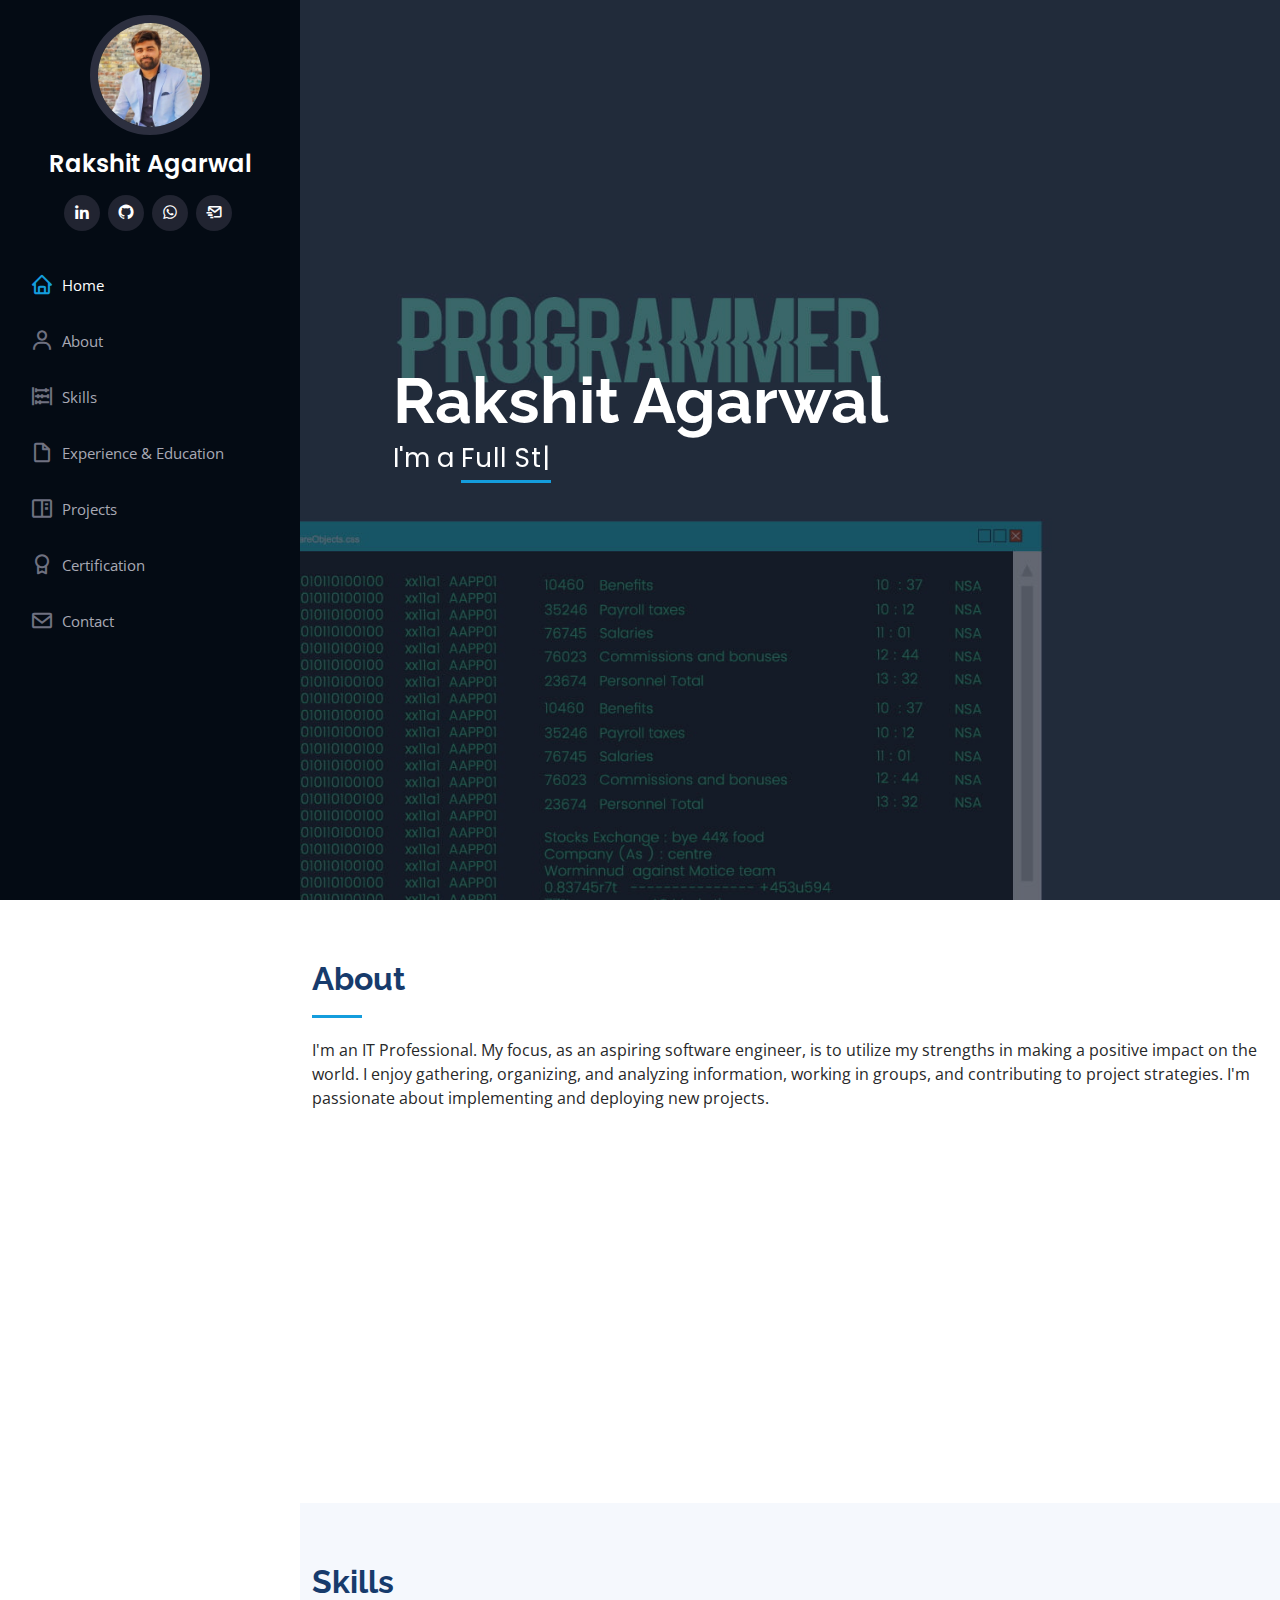
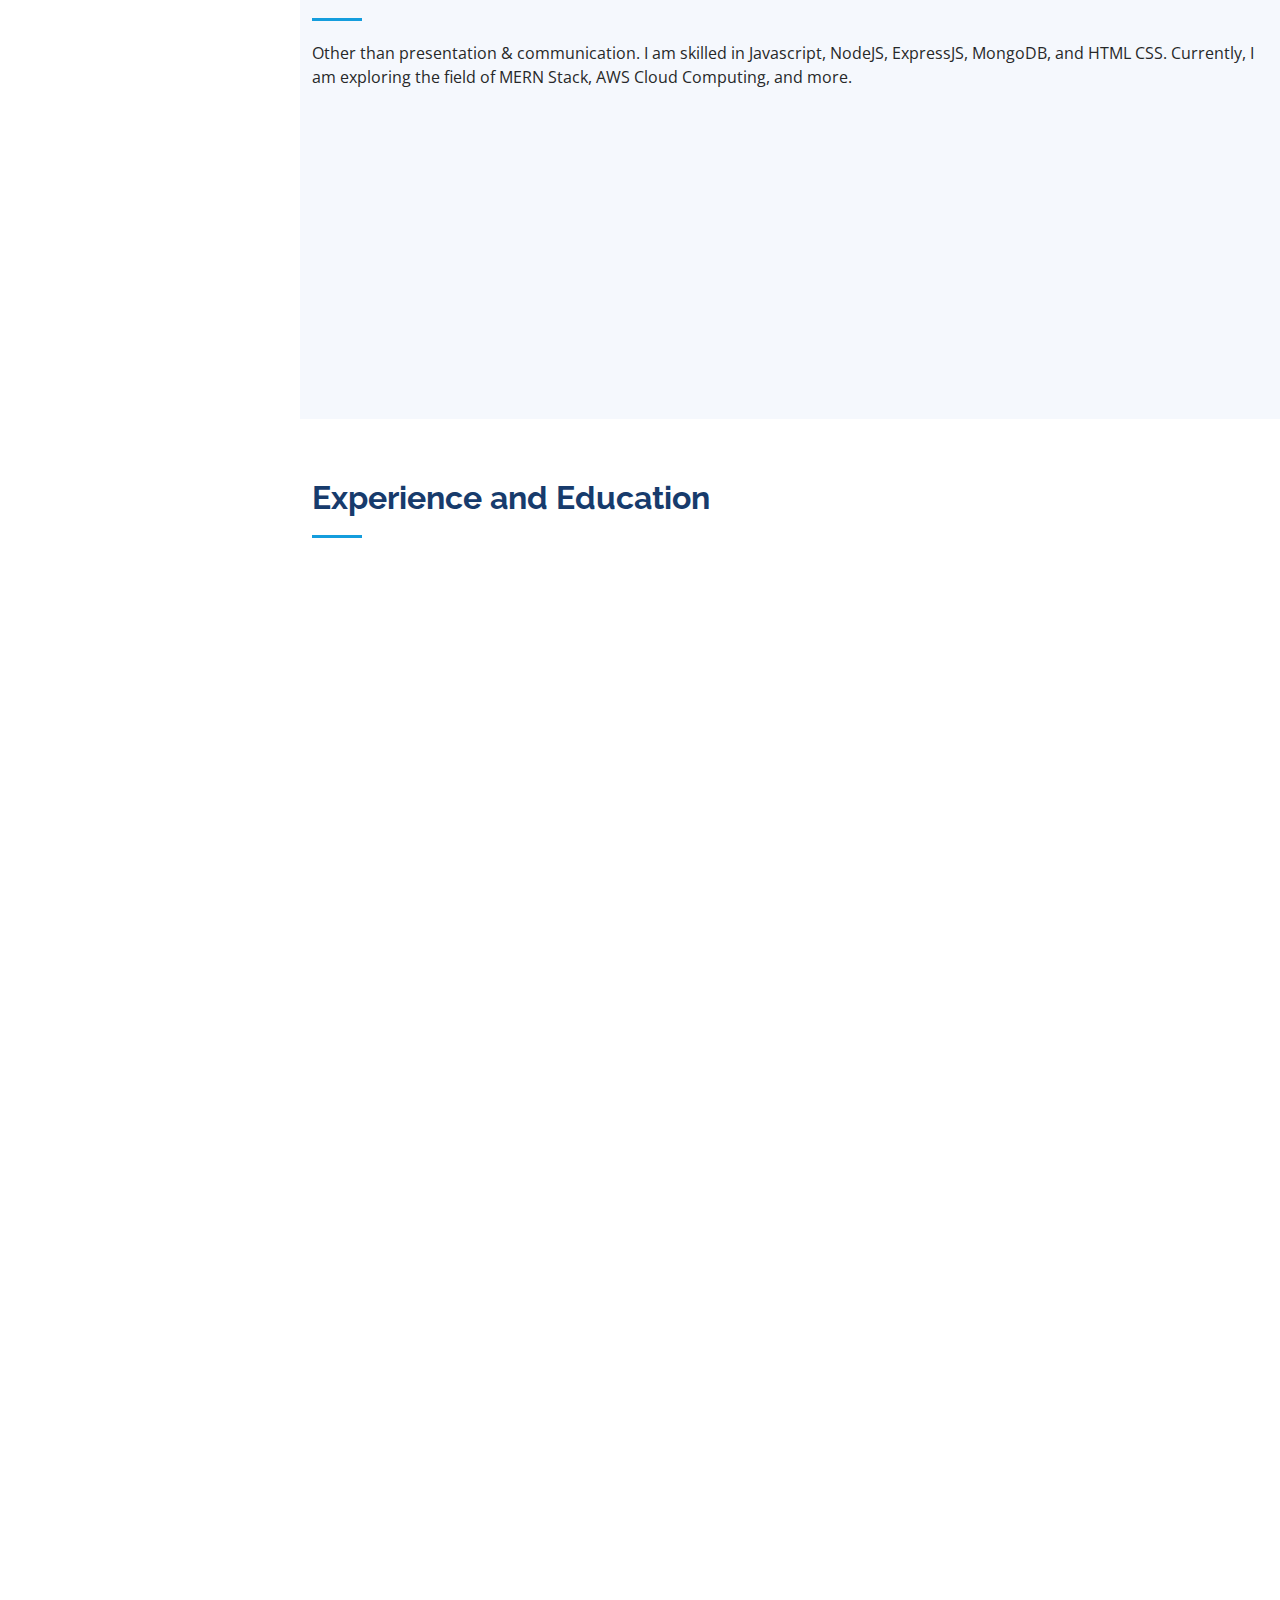
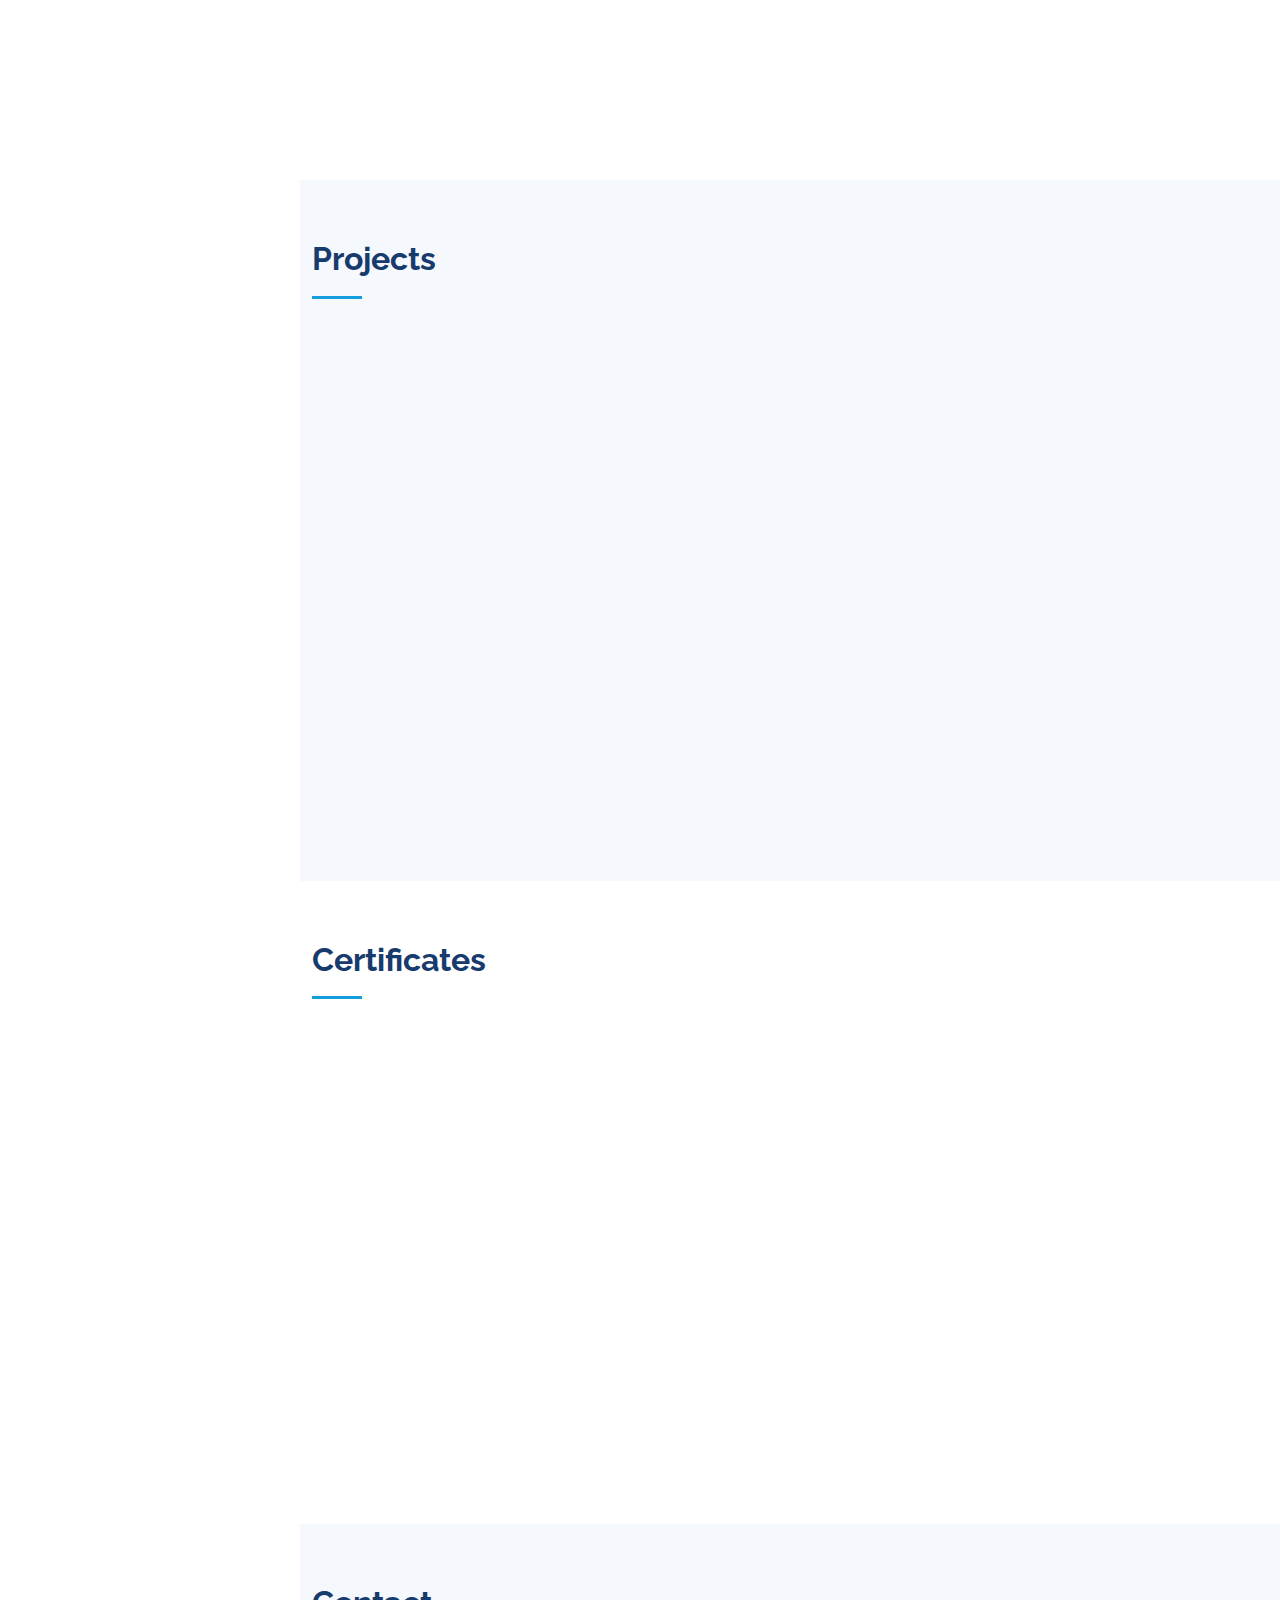
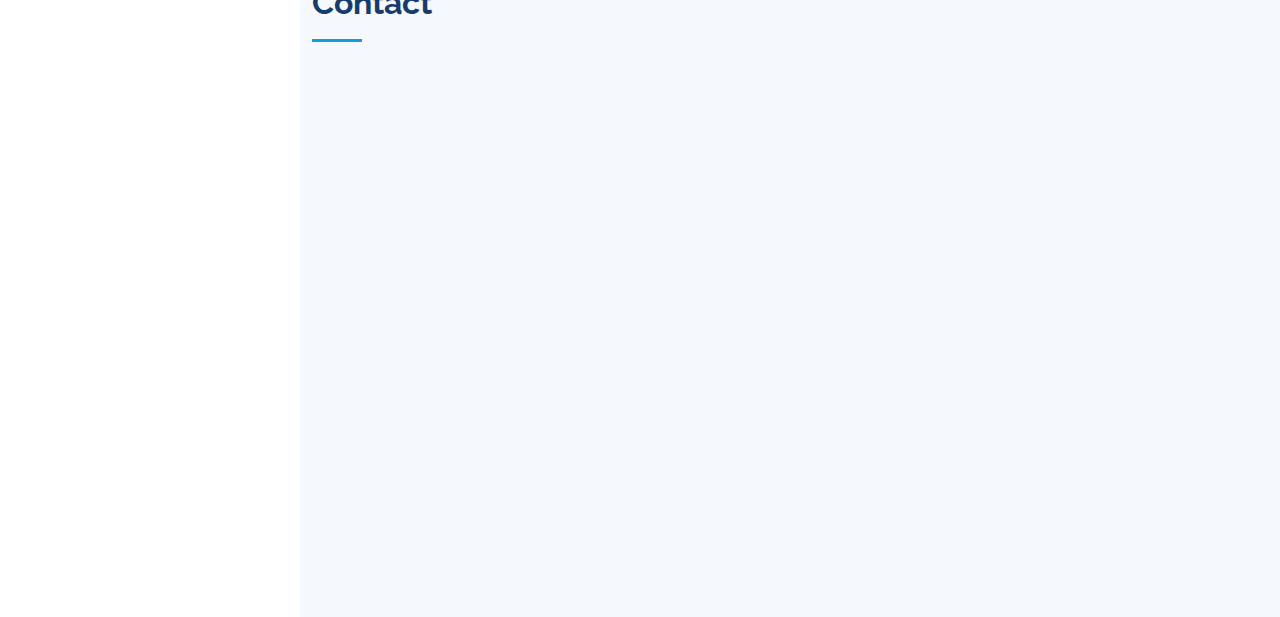
==== commit 8738a60c: "Update index.html" ====
--- a/index.html
+++ b/index.html
@@ -487,7 +487,7 @@
               <div class="CV">
                 <i class="bi bi-link"></i>
                 <h4>Resume:</h4>
-                <p><a href="https://drive.google.com/file/d/18ipXcTi_-GFAtT5tBKdbw7657ZIWER0j/view?usp=sharing">Online
+                <p><a href="https://drive.google.com/file/d/18ipXcTi_-GFAtT5tBKdbw7657ZIWER0j/view">Online
                 </p>
               </div>
             </div>
@@ -511,4 +511,4 @@
 
 </body>
 
-</html>+</html>
